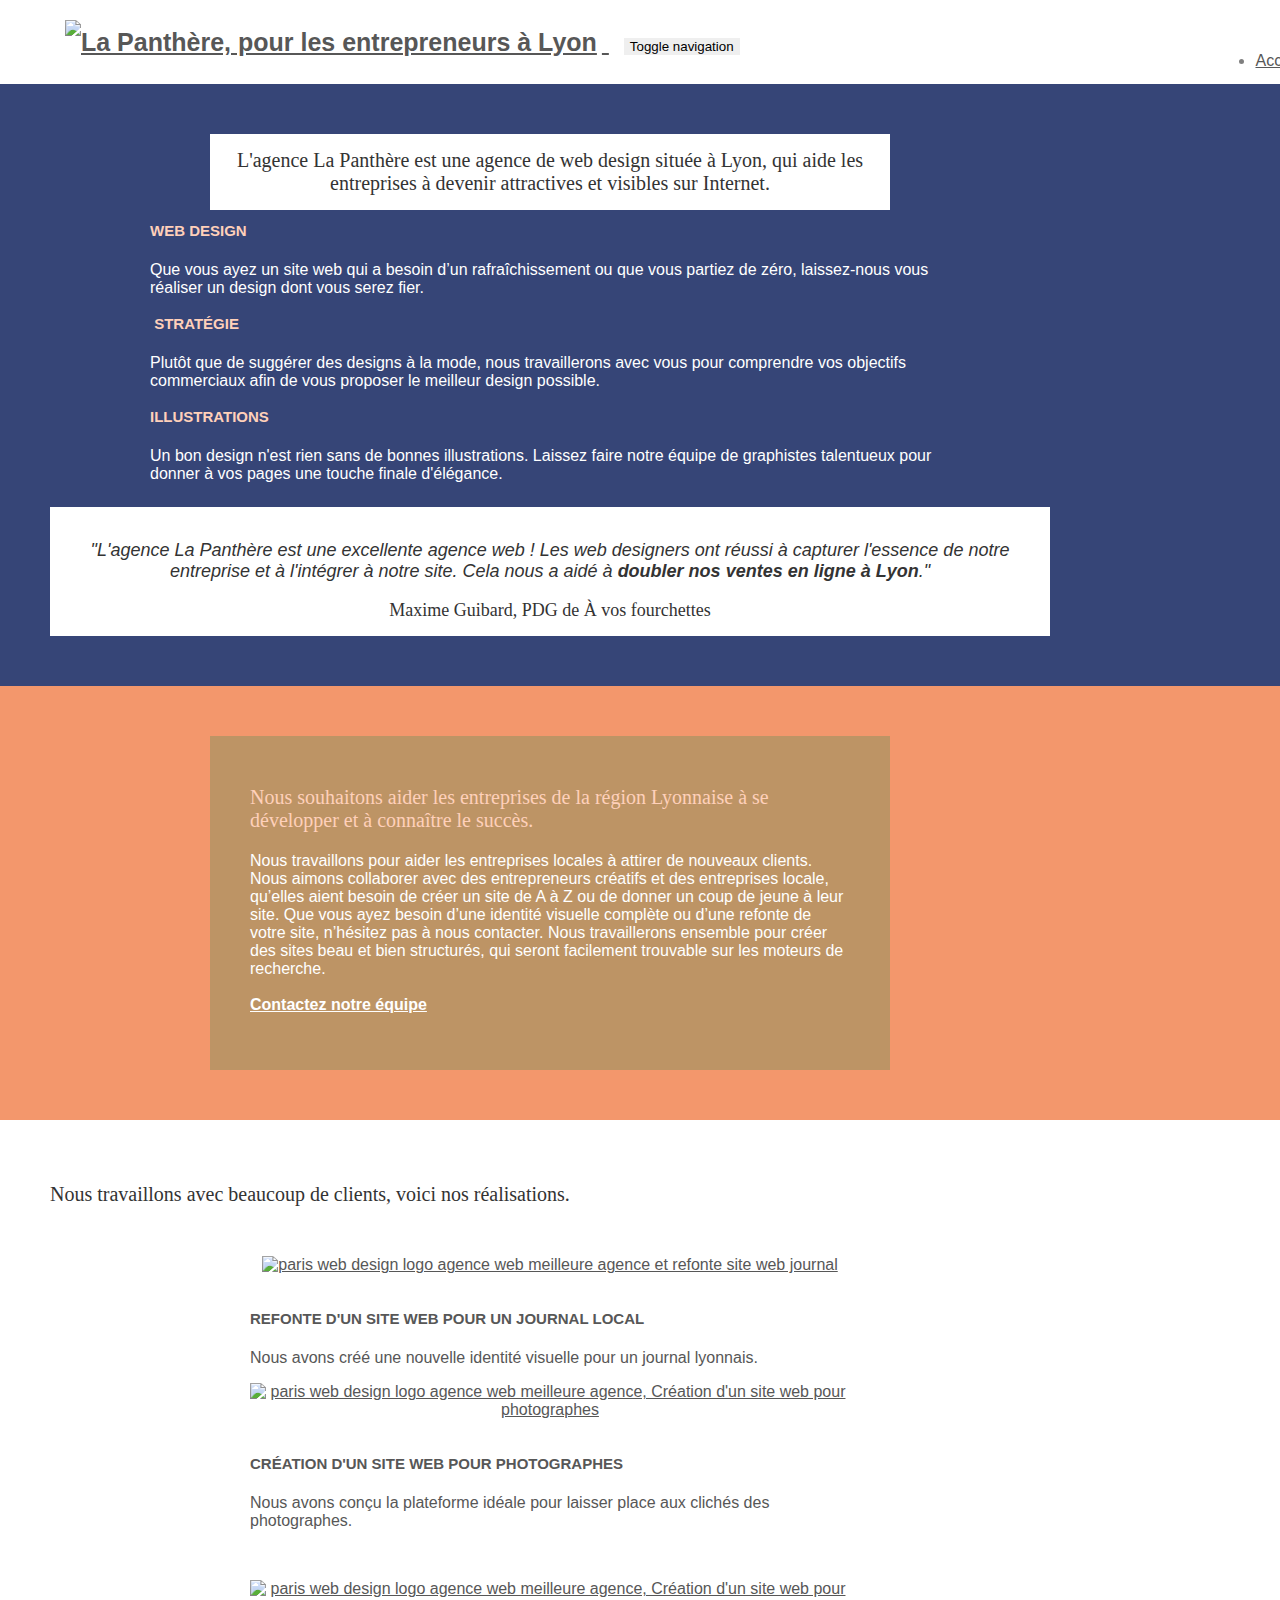
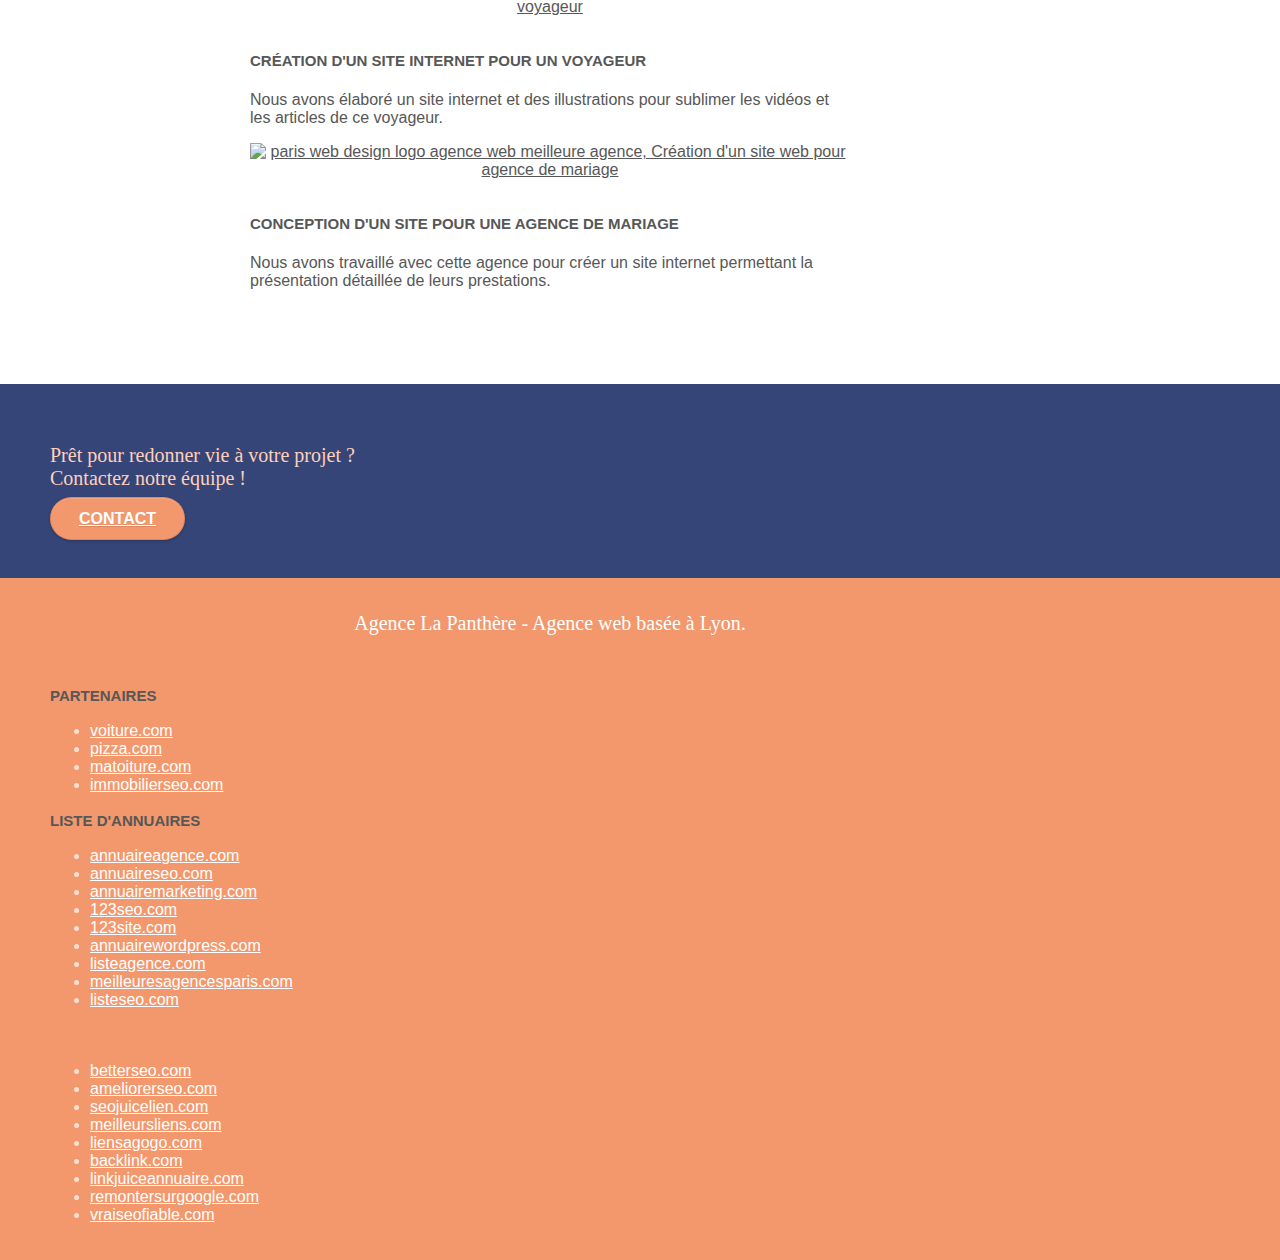
==== index.html @ 4fd9c728 "Application des recommandations SEO et Accessibilité" ====
<!doctype html>
<html lang="Fr">
	<head>
		<meta charset="utf-8">
		<meta name="keywords" content="">
		<meta name="description" content="Agence La Panthère ! Webdesign sur mesure, devenez attractif et visible sur Internet.">
		<meta name="viewport" content="width=device-width, initial-scale=1.0, viewport-fit=cover">
		<link rel="shortcut icon" type="image/png" href="favicon.jpg">
		
		<link rel="stylesheet" type="text/css" href="./css/bootstrap.css">
		<link rel="stylesheet" type="text/css" href="style.css">
		<link rel="stylesheet" type="text/css" href="./css/font-awesome.css">
		<link rel="stylesheet" type="text/css" href="./css/et-line.css">
		
		
		<script src="./js/jquery-2.1.0.js"></script>
		<script src="./js/bootstrap.js"></script>
		<script src="./js/blocs.js"></script>
		<script src="./js/jquery.touchSwipe.js" defer></script>
		<script src="./js/gmaps.js"></script>

		<title>Agence La Panthère - Web Design pour entreprises et particuliers autour de Lyon</title>

		
	<!-- Analytics -->
	
	<!-- Analytics END -->
	</head>

	<body>
		<!-- Principal conteneur -->
		<div class="page-container">
			
		<!-- bloc-0 -->
		<div class="bloc bgc-white l-bloc " id="bloc-0">
			<div class="container bloc-sm">

				<nav class="navbar row">
					<div class="navbar-header">
						<a class="navbar-brand" href="index.html">
							<img src="img/agence-la-panthere-monochrome.svg" alt="La Panthère, pour les entrepreneurs à Lyon" height="40" />
						</a>

						<button id="nav-toggle" type="button" class="ui-navbar-toggle navbar-toggle" data-toggle="collapse" data-target=".navbar-1">
							<span class="sr-only">Toggle navigation</span><span class="icon-bar"></span><span class="icon-bar"></span><span class="icon-bar"></span>
						</button>
					</div>
					<div class="collapse navbar-collapse navbar-1 special-dropdown-nav">
						<ul class="site-navigation nav navbar-nav">
							<li>
								<a href="index.html">Accueil</a>
							</li>

							<li>
								<a href="contact-question-design.html">Contact &gt;</a>
							</li>
						</ul>
					</div>
				</nav>
			</div>
		</div>
		<!-- bloc-0 END -->

		<!-- bloc-1-presentation
		<div class="bloc bgc-dark-slate-blue bg-banniere d-bloc bg-t-edge bloc-bg-texture texture-paper b-parallax" id="bloc-1-hero">
			<div class="container bloc-lg">
				<div class="row tight-width-whitespace">
					<div class="col-sm-12">
						<img src="img/logo.png" class="center-block image-resize-mode" width="100" alt="Agence La Panthère, agence web paris, création logo paris" />
						<h1 class="text-center hero-bloc-text tc-white ">
							Agence La Panthère
						</h1>
						<div class="text-center">
							<a href="contact-question-design.html" class="btn btn-lg btn-clean btn-rd cta-hero btn-atomic-tangerine" id="cta-hero">Contact</a>
						</div>
					</div>
				</div>
			</div>
		</div>
		bloc-1-presentation END -->

		<!-- bloc-2-services -->
		<div class="bloc bgc-dark-slate-blue bg-banniere d-bloc bg-t-edge bloc-bg-texture texture-paper b-parallax" id="bloc-2-services">
			<div class="container bloc-md">
				<div class="row">
					<div class="col-sm-12 text-center">
						<h1 class="cadre h1">L'agence La Panthère est une agence de web design située à Lyon, qui aide les entreprises à devenir attractives et visibles sur Internet.</h1>
					</div>
				</div>
				<div class="row voffset-lg med-width-whitespace">
					<div class="col-sm-4">
						<div class="text-center">
							<span class="et-icon-browser sm-shadow icon-dark-slate-blue icons icon-lg"></span>
						</div>
						<h2 class="mg-md text-center tc-white">
							Web design
						</h2>
						<p class="text-center ">
							Que vous ayez un site web qui a besoin d&rsquo;un rafraîchissement ou que vous partiez de zéro, laissez-nous vous réaliser un design dont vous serez fier.
						</p>
					</div>
					<div class="col-sm-4">
						<div class="text-center">
							<span class="et-icon-presentation sm-shadow icon-dark-slate-blue icons icon-lg"></span>
						</div>
						<h2 class="mg-md text-center tc-white">
							&nbsp;Stratégie
						</h2>
						<p class="text-center ">
							Plutôt que de suggérer des designs à la mode, nous travaillerons avec vous pour comprendre vos objectifs commerciaux afin de vous proposer le meilleur design possible.<br>
						</p>
					</div>
					<div class="col-sm-4">
						<div class="text-center">
							<span class="et-icon-edit sm-shadow icon-dark-slate-blue icons icon-lg"></span>
						</div>
						<h2 class="mg-md text-center tc-white">
							Illustrations
						</h2>
						<p class="text-center">
							Un bon design n'est rien sans de bonnes illustrations. Laissez faire notre équipe de graphistes talentueux pour donner à vos pages une touche finale d'élégance.
						</p>
					</div>
				</div>
				<div class="row voffset-lg voffset">
					<div class="col-xs-12 col-md-8 col-md-offset-2 text-center cadre">
						<p>"L'agence La Panthère est une excellente agence web ! Les web designers ont réussi à capturer l'essence de notre entreprise et à l'intégrer à notre site. Cela nous a aidé à <strong>doubler nos ventes en ligne à Lyon</strong>."</p>
						<span>Maxime Guibard, PDG de À vos fourchettes</span>
					</div>
				</div>
			</div>
		</div>
		<!-- bloc-2-services END -->

		<!-- bloc-3-what-i-do -->
		<div class="bloc tc-white bgc-atomic-tangerine bg-presentation d-bloc bloc-bg-texture texture-paper b-parallax" id="bloc-3-what-i-do">
			<div class="container bloc-lg">
				<div class="row tight-width-whitespace black-background">
					<div class="col-sm-12">
						<h1 class="mg-md text-center tc-white h1">
							Nous souhaitons aider les entreprises de la région Lyonnaise à se développer et à connaître le succès.
						</h1>
						<p class="text-center white">
							Nous travaillons pour aider les entreprises locales à attirer de nouveaux clients.<br/>Nous aimons collaborer avec des entrepreneurs créatifs et des entreprises locale, qu’elles aient besoin de créer un site de A à Z ou de donner un coup de jeune à leur site. Que vous ayez besoin d’une identité visuelle complète ou d’une refonte de votre site, n’hésitez pas à nous contacter. Nous travaillerons ensemble pour créer des sites beau et bien structurés, qui seront facilement trouvable sur les moteurs de recherche. <br><br><a class="ltc-white bold-link" href="contact-question-design.html">Contactez notre équipe</a><br>
						</p>
					</div>
				</div>
			</div>
		</div>
		<!-- bloc-3-what-i-do END -->

		<!-- bloc-4-portfolio -->
		<div class="bloc bgc-white bg-lines-h2-bg bg-repeat l-bloc" id="bloc-4-portfolio">
			<div class="container bloc-lg">
				<div class="row">
					<div class="col-sm-12 text-center">
						<h1 class="h1">Nous travaillons avec beaucoup de clients, voici nos réalisations.</h1>
					</div>
				</div>
				<div class="row tight-width-whitespace portfolio-row">
					<div class="col-sm-6">
						<a href="#" data-lightbox="img/1.jpg" data-gallery-id="gallery-1" data-caption="Refonte d'un site web pour un journal local" data-frame="snapshot-lb"><img src="img/1.jpg" alt="paris web design logo agence web meilleure agence et refonte site web journal" class="img-responsive portfolio-thumb" /></a>
						<h2 class="mg-md text-center">
							Refonte d'un site web pour un journal local
						</h2>
						<p class="text-center">
							Nous avons créé une nouvelle identité visuelle pour un journal lyonnais.
						</p>
					</div>
					<div class="col-sm-6">
						<a href="#" data-lightbox="img/2.jpg" data-gallery-id="gallery-1" data-caption="Création d'un site web pour photographes" data-frame="snapshot-lb"><img src="img/2.jpg" class="img-responsive portfolio-thumb" alt="paris web design logo agence web meilleure agence, Création d'un site web pour photographes" /></a>
						<h2 class="mg-md text-center">
							Création d'un site web pour photographes
						</h2>
						<p class="text-center">
							Nous avons conçu la plateforme idéale pour laisser place aux clichés des photographes.
						</p>
					</div>
				</div>
				<div class="row tight-width-whitespace portfolio-row">
					<div class="col-sm-6">
						<a href="#" data-lightbox="img/3.bmp" data-gallery-id="gallery-1" data-caption="Création d'un site internet pour un voyageur" data-frame="snapshot-lb"><img src="img/3.bmp" class="img-responsive portfolio-thumb" alt="paris web design logo agence web meilleure agence, Création d'un site web pour voyageur"/></a>
						<h2 class="mg-md text-center">
							Création d'un site internet pour un voyageur
						</h2>
						<p class="text-center">
							Nous avons élaboré un site internet et des illustrations pour sublimer les vidéos et les articles de ce voyageur.
						</p>
					</div>
					<div class="col-sm-6">
						<a href="#" data-lightbox="img/4.bmp" data-gallery-id="gallery-1" data-caption="Conception d'un site pour une agence de mariage" data-frame="snapshot-lb"><img src="img/4.bmp" class="img-responsive portfolio-thumb" alt="paris web design logo agence web meilleure agence, Création d'un site web pour agence de mariage" /></a>
						<h2 class="mg-md text-center">
							Conception d'un site pour une agence de mariage
						</h2>
						<p class="text-center">
							Nous avons travaillé avec cette agence pour créer un site internet permettant la présentation détaillée de leurs prestations.
						</p>
					</div>
				</div>
			</div>
		</div>
		<!-- bloc-4-portfolio END -->

		<!-- bloc-5-cta -->
		<div class="bloc bgc-dark-slate-blue bg-banniere d-bloc bloc-bg-texture texture-paper" id="bloc-5-cta">
			<div class="container bloc-lg">
				<div class="row">
					<h1 class="mg-md text-center tc-white h1">
						Prêt pour redonner vie à votre projet ?<br>Contactez notre équipe !
					</h1>
					<div class="col-sm-12 text-center">
						<a href="page2.html" class="btn btn-atomic-tangerine btn-clean btn-rd btn-lg cta-hero">Contact</a>
					</div>
				</div>
			</div>
		</div>
		<!-- bloc-5-cta END -->

		<!-- Footer - bloc-8 -->
		<div class="bloc bgc-atomic-tangerine d-bloc" id="bloc-8">
			<div class="container bloc-sm">
				<div class="row">
					<div class="col-sm-12">
						<h1 class="h1">
							Agence La Panthère - Agence web basée à Lyon.
						</h1>
						<div class="row row-no-gutters social">
							<div class="col-sm-3">
								<div class="text-center">
									<a class="social" href="index.html"><span class="fa fa-twitter icon-md"></span></a>
								</div>
							</div>
							<div class="col-sm-3">
								<div class="text-center">
									<a class="social" href="index.html"><span class="fa fa-facebook icon-md"></span></a>
								</div>
							</div>
							<div class="col-sm-3">
								<div class="text-center">
									<a class="social" href="index.html"><span class="fa fa-dribbble icon-md"></span></a>
								</div>
							</div>
							<div class="col-sm-3">
								<div class="text-center">
									<a class="social" href="index.html"><span class="fa fa-instagram icon-md"></span></a>
								</div>
							</div>
							<div class="keywords"><p style="color:#F3976C!important">Les entreprises, à Lyon, adorent notre agence web.</p></div>
						</div>
						<div class="row">
							<div class="col-sm-4">
								<h2>Partenaires</h2>
									<ul>
										<li><a href="voiture.com">voiture.com</a></li>
										<li><a href="pizza.com">pizza.com</a></li>
										<li><a href="matoiture.com">matoiture.com</a></li>
										<li><a href="immobilierseo.com">immobilierseo.com</a></li>
									</ul>		
							</div>
							<div class="col-sm-4">
								<h2>Liste d'annuaires</h2>
								<ul>
									<li><a href="annuaireagence.com">annuaireagence.com</a></li>
									<li><a href="annuaireseo.com">annuaireseo.com</a></li>
									<li><a href="annuairemarketing.com">annuairemarketing.com</a></li>
									<li><a href="123seoture.com">123seo.com</a></li>
									<li><a href="123site.com">123site.com</a></li>
									<li><a href="annuairewordpress.com">annuairewordpress.com</a></li>
									<li><a href="listeagence.com">listeagence.com</a></li>
									<li><a href="meilleuresagencesparis.com">meilleuresagencesparis.com</a></li>
									<li><a href="listeseo.com">listeseo.com</a></li>
								</ul>
							</div>
							<div class="col-sm-4" style="margin-top:53px;">
								<ul>
									<li><a href="betterseo.com">betterseo.com</a></li>
									<li><a href="ameliorerseo.com">ameliorerseo.com</a></li>
									<li><a href="seojuicelien.com">seojuicelien.com</a></li>
									<li><a href="meilleursliens.com">meilleursliens.com</a></li>
									<li><a href="liensagogo.com">liensagogo.com</a></li>
									<li><a href="backlink.com">backlink.com</a></li>
									<li><a href="linkjuiceannuaire.com">linkjuiceannuaire.com</a></li>
									<li><a href="remontersurgoogle.com">remontersurgoogle.com</a></li>
									<li><a href="vraiseofiable.com">vraiseofiable.com</a></li>
								</ul>
							</div>
						</div>
					</div>
				</div>
			</div>
		</div>
		<!-- Footer - bloc-8 END -->

		</div>
		<!-- Principal conteneur END -->
	</body>
</html>
---- style.css ----
body {
    margin: 0;
    padding: 0;
    background: #FFF;
    overflow-x: hidden;
    -webkit-font-smoothing: antialiased;
    -moz-osx-font-smoothing: grayscale;
}

a,
button {
    transition: all .3s ease-in-out;
    outline: none!important;
}

a:hover {
    text-decoration: none;
    cursor: pointer;
}

#page-loading-blocs-notifaction {
    position: fixed;
    top: 0;
    bottom: 0;
    width: 100%;
    z-index: 100000;
    background: #FFFFFF url("img/pageload-spinner.gif") no-repeat center center;
}

.bloc {
    width: 100%;
    clear: both;
    background: 50% 50% no-repeat;
    padding: 0 50px;
    -webkit-background-size: cover;
    -moz-background-size: cover;
    -o-background-size: cover;
    background-size: cover;
    position: relative;
}

.bloc .container {
    padding-left: 0;
    padding-right: 0;
}

.bloc-lg {
    padding: 50px 50px;
}

.bloc-md {
    padding: 50px;
}

.bloc-sm {
    padding: 20px 50px;
}

.bg-center,
.bg-l-edge,
.bg-r-edge,
.bg-t-edge,
.bg-b-edge,
.bg-tl-edge,
.bg-bl-edge,
.bg-tr-edge,
.bg-br-edge,
.bg-repeat {
    -webkit-background-size: auto!important;
    -moz-background-size: auto!important;
    -o-background-size: auto!important;
    background-size: auto!important;
}

.bg-repeat {
    background: repeat;
}

.bg-t-edge {
    background: top no-repeat;
}

.bloc-bg-texture::before {
    content: "";
    background-size: 2px 2px;
    position: absolute;
    top: 0;
    bottom: 0;
    left: 0;
    right: 0;
}

.texture-paper::before {
    background: url("img/texture-paper.png");
    background-size: 280px 280px;
    opacity:0.6
}

.b-parallax {
    background-attachment: fixed;
}

.d-bloc {
    color: rgba(255, 255, 255, .7);
}

.d-bloc button:hover {
    color: rgba(255, 255, 255, .9);
}

.d-bloc .icon-round,
.d-bloc .icon-square,
.d-bloc .icon-rounded,
.d-bloc .icon-semi-rounded-a,
.d-bloc .icon-semi-rounded-b {
    border-color: rgba(255, 255, 255, .9);
}

.d-bloc .divider-h span {
    border-color: rgba(255, 255, 255, .2);
}

.d-bloc .a-btn,
.d-bloc .navbar a,
.d-bloc .navbar-brand,
.d-bloc a .icon-sm,
.d-bloc a .icon-md,
.d-bloc a .icon-lg,
.d-bloc a .icon-xl,
.d-bloc h1 a,
.d-bloc h2 a,
.d-bloc h3 a,
.d-bloc h4 a,
.d-bloc h5 a,
.d-bloc h6 a,
.d-bloc p a {
    color: rgba(255, 255, 255, .6);
}

.d-bloc .a-btn:hover,
.d-bloc .navbar a:hover,
.d-bloc .navbar-brand:hover,
.d-bloc a:hover .icon-sm,
.d-bloc a:hover .icon-md,
.d-bloc a:hover .icon-lg,
.d-bloc a:hover .icon-xl,
.d-bloc h1 a:hover,
.d-bloc h2 a:hover,
.d-bloc h3 a:hover,
.d-bloc h4 a:hover,
.d-bloc h5 a:hover,
.d-bloc h6 a:hover,
.d-bloc p a:hover {
    color: #ffd0ba!important;
}

.d-bloc .navbar-toggle .icon-bar {
    background: rgba(255, 255, 255, 1);
}

.d-bloc .btn-wire,
.d-bloc .btn-wire:hover {
    color: rgba(255, 255, 255, 1);
    border-color: rgba(255, 255, 255, 1);
}

.d-bloc .panel {
    color: rgba(0, 0, 0, .5);
}

.d-bloc .panel button:hover {
    color: rgba(0, 0, 0, .7);
}

.d-bloc .panel icon {
    border-color: rgba(0, 0, 0, .7);
}

.d-bloc .panel .divider-h span {
    border-color: rgba(0, 0, 0, .1);
}

.d-bloc .panel .a-btn {
    color: rgba(0, 0, 0, .6);
}

.d-bloc .panel .a-btn:hover {
    color: rgba(0, 0, 0, 1);
}

.d-bloc .panel .btn-wire,
.d-bloc .panel .btn-wire:hover {
    color: rgba(0, 0, 0, .7);
    border-color: rgba(0, 0, 0, .3);
}

.d-bloc .panel,
.l-bloc {
    color: rgba(0, 0, 0, .5);
}

.d-bloc .panel button:hover,
.l-bloc button:hover {
    color: rgba(0, 0, 0, .7);
}

.l-bloc .icon-round,
.l-bloc .icon-square,
.l-bloc .icon-rounded,
.l-bloc .icon-semi-rounded-a,
.l-bloc .icon-semi-rounded-b {
    border-color: rgba(0, 0, 0, .7);
}

.d-bloc .panel .divider-h span,
.l-bloc .divider-h span {
    border-color: rgba(0, 0, 0, .1);
}

.d-bloc .panel .a-btn,
.l-bloc .a-btn,
.l-bloc .navbar a,
.l-bloc .navbar-brand,
.l-bloc a .icon-sm,
.l-bloc a .icon-md,
.l-bloc a .icon-lg,
.l-bloc a .icon-xl,
.l-bloc h1 a,
.l-bloc h2 a,
.l-bloc h3 a,
.l-bloc h4 a,
.l-bloc h5 a,
.l-bloc h6 a,
.l-bloc p a {
    color: rgba(0, 0, 0, .6);
}

.d-bloc .panel .a-btn:hover,
.l-bloc .a-btn:hover,
.l-bloc .navbar a:hover,
.l-bloc .navbar-brand:hover,
.l-bloc a:hover .icon-sm,
.l-bloc a:hover .icon-md,
.l-bloc a:hover .icon-lg,
.l-bloc a:hover .icon-xl,
.l-bloc h1 a:hover,
.l-bloc h2 a:hover,
.l-bloc h3 a:hover,
.l-bloc h4 a:hover,
.l-bloc h5 a:hover,
.l-bloc h6 a:hover,
.l-bloc p a:hover {
    color: #ffd0ba!important;
}

.d-bloc .panel .a-btn:focus,
.l-bloc .a-btn:focus,
.l-bloc .navbar a:focus,
.l-bloc .navbar-brand:focus,
.l-bloc a:focus .icon-sm,
.l-bloc a:focus .icon-md,
.l-bloc a:focus .icon-lg,
.l-bloc a:focus .icon-xl,
.l-bloc h1 a:focus,
.l-bloc h2 a:focus,
.l-bloc h3 a:focus,
.l-bloc h4 a:focus,
.l-bloc h5 a:focus,
.l-bloc h6 a:focus,
.l-bloc p a:focus {
    color: #d16533!important;
}

.l-bloc .navbar-toggle .icon-bar {
    color: rgba(0, 0, 0, .6);
}

.d-bloc .panel .btn-wire,
.d-bloc .panel .btn-wire:hover,
.l-bloc .btn-wire,
.l-bloc .btn-wire:hover {
    color: rgba(0, 0, 0, .7);
    border-color: rgba(0, 0, 0, .3);
}

.voffset {
    margin-top: 30px;
}

.voffset-lg {
    margin-top: 24px;
}

.row-no-gutters {
    margin-right: 0;
    margin-left: 0;
}

.row.row-no-gutters > [class^="col-"],
.row.row-no-gutters > [class*=" col-"] {
    padding-right: 0;
    padding-left: 0;
}

#bloc-1-hero h1 {
    font-size: 32px;
}

.navbar {
    margin-bottom: 0;
    z-index: 1;
}

.navbar-brand {
    height: auto;
    padding: 3px 15px;
    font-size: 25px;
    font-weight: normal;
    font-weight: 600;
    line-height: 44px;
}

.navbar-brand img {
    max-height: 200px;
    margin: 0 5px 0 0;
    display: inline;
}

.navbar-brand img[src$=svg] {
    min-width: 100px;
}

.nav-center .navbar-brand img {
    margin: 0;
}

.navbar .nav {
    padding-top: 2px;
    margin-right: -16px;
    float: right;
    z-index: 1;
}

.nav > li {
    float: left;
    margin-top: 4px;
    font-size: 16px;
}

.navbar-nav .open .dropdown-menu > li > a {
    text-align: inherit;
}

.nav > li a:hover,
.nav > li a:focus {
    background: transparent;
}

.navbar-toggle {
    margin: 10px 10px 0 0;
    border: 0px;
}

.navbar-toggle:hover {
    background: transparent!important;
}

.navbar-toggle .icon-bar {
    background-color: rgba(0, 0, 0, .5);
    width: 26px;
}

.nav-invert .navbar .nav {
    float: left;
}

.nav-invert .navbar-header,
.nav-invert .navbar-brand {
    float: right;
    position: relative;
    z-index: 2;
}

@media (min-width: 768px) {
    .site-navigation {
        position: absolute;
        top: 50%;
        right: 20px;
        transform: translate(0, -50%);
        -webkit-transform: translateY(-50%);
    }
    .nav > li .dropdown-menu a,
    .nav > li .dropdown-menu a:hover {
        color: #484848;
    }
    .nav-invert .site-navigation {
        left: 0;
        right: 0;
    }
    .nav-center {
        text-align: center;
    }
    .nav-center .navbar-header {
        width: 100%;
    }
    .nav-center .navbar-header,
    .nav-center .navbar-brand,
    .nav-center .nav > li {
        float: none;
        display: inline-block;
    }
    .nav-center .site-navigation {
        position: relative;
        width: 100%;
        right: 0;
        margin-right: 0px;
        margin-top: 20px;
    }
    .nav-center.mini-nav .navbar-toggle {
        float: none;
        margin: 10px auto 0;
    }
}

.nav > li > .dropdown a {
    background: none!important;
    display: block;
    padding: 14px 15px;
}

nav .caret {
    margin: 0 5px;
}

.dropdown-menu .dropdown-menu {
    top: -8px;
    left: 100%;
}

.dropdown-menu .dropmenu-flow-right {
    top: 100%;
    left: 0;
    margin-left: -1px;
    border-top-left-radius: 0;
    border-top-right-radius: 0;
}

.dropdown-menu .dropdown span {
    border: 4px solid black;
    border-top-color: transparent;
    border-right-color: transparent;
    border-bottom-color: transparent;
    margin: 6px -5px 0 0!important;
    float: right;
}

.mg-md {
    margin-top: 10px;
    margin-bottom: 20px;
}

.mg-lg {
    margin-top: 10px;
    margin-bottom: 40px;
}

.btn {
    margin: 0 5px 5px 0;
}

.btn.pull-right {
    margin: 0 0 5px 5px;
}

.btn-d,
.btn-d:hover,
.btn-d:focus {
    color: #FFF;
    background: rgba(0, 0, 0, .3);
}

button {
    outline: none!important;
}

.btn-rd {
    border-radius: 40px;
}

.btn-clean {
    border: 1px solid rgba(0, 0, 0, .08);
    border-bottom-color: rgba(0, 0, 0, .1);
    text-shadow: 0 1px 0 rgba(0, 0, 1, .1);
    box-shadow: 0 1px 3px rgba(0, 0, 1, .25), inset 0 1px 0 0 rgba(255, 255, 255, .15);
}

.icon-md {
    font-size: 30px!important;
}

.icon-lg {
    font-size: 60px!important;
}

.sm-shadow {
    text-shadow: 0 1px 2px rgba(0, 0, 0, .3);
}

.panel-sq,
.panel-sq .panel-heading,
.panel-sq .panel-footer {
    border-radius: 0;
}

.panel-rd {
    border-radius: 30px;
}

.panel-rd .panel-heading {
    border-radius: 29px 29px 0 0;
}

.panel-rd .panel-footer {
    border-radius: 0 0 29px 29px;
}

.form-control {
    border-color: rgba(0, 0, 0, .1);
    box-shadow: none;
}

.scrollToTop {
    width: 40px;
    height: 40px;
    position: fixed;
    bottom: 20px;
    right: 20px;
    opacity: 0;
    z-index: 500;
    transition: all .3s ease-in-out;
}

.scrollToTop span {
    margin-top: 6px;
}

.showScrollTop {
    font-size: 14px;
    opacity: 1;
}

a[data-lightbox] {
    position: relative;
    display: block;
    text-align: center;
}

a[data-lightbox]:hover::before {
    content: "+";
    font-family: "HelveticaNeue-Light", "Helvetica Neue Light", "Helvetica Neue", Helvetica, Arial;
    font-size: 32px;
    width: 50px;
    height: 50px;
    margin-left: -25px;
    border-radius: 50%;
    background: rgba(0, 0, 0, .6);
    color: #FFF;
    font-weight: 100;
    z-index: 1;
    position: absolute;
    top: 50%;
    transform: translateY(-50%);
    -webkit-transform: translateY(-50%);
}

a[data-lightbox]:hover img {
    opacity: 0.6;
    -webkit-animation-fill-mode: none;
    animation-fill-mode: none;
}

#lightbox-modal {
    display: flex;
    align-items: center;
}

#lightbox-modal .modal-dialog {
    width: 90%;
    max-width: 900px;
    margin: 0 auto 0;
}

#lightbox-modal .modal-dialog img {
    max-height: 90vh;
    margin: 0 auto;
}

.lightbox-caption {
    padding: 20px;
    color: #FFF;
    background: rgba(0, 0, 0, .5);
    position: absolute;
    left: 15px;
    right: 15px;
    bottom: 5px;
}

.close-lightbox {
    color: #FFF;
    font-size: 30px;
    position: absolute;
    top: 20px;
    right: 20px;
    z-index: 20;
    background: rgba(0, 0, 0, .5);
    border: none;
    line-height: 30px;
    padding: 0 9px 5px;
    opacity: 0.3;
}

.close-lightbox:hover,
.next-lightbox:hover,
.prev-lightbox:hover {
    opacity: 1.0;
    color: #FFF;
}

.next-lightbox,
.prev-lightbox {
    font-size: 20px;
    color: rgba(255, 255, 255, .9);
    background: rgba(0, 0, 0, .5);
    transition: all .2s ease-in-out;
    position: absolute;
    top: 45%;
    z-index: 1;
    opacity: 0.4;
}

.next-lightbox {
    padding: 6px 8px 1px 13px;
    right: 25px;
}

.prev-lightbox {
    padding: 6px 13px 1px 10px;
    left: 25px;
}

.snapshot-lb .modal-body {
    padding-bottom: 45px;
}

.snapshot-lb .lightbox-caption {
    padding: 0;
    color: rgba(0, 0, 0, .5);
    background: none;
}

h1,
h2,
h3,
h4,
h5,
h6,
p,
label,
.btn,
a {
    font-family: "helvetica";
    font-weight: 400;
    color: #575757!important;
}

.container {
    max-width: 1000px;
}

.hero-bloc-text {
    font-size: 38px;
}

.hero-bloc-text-sub {
    font-size: 36px;
}

#bloc-2-services p {
    color:#FFFFFF!important;
}

#bloc-2-services h1 {
    width:65%;
    margin: 0 auto;
}

#bloc-2-services .cadre {
    background-color: #FFFFFF;
    text-align:center;
    font-size:18px;
    color:#333333;
    padding:15px;
}

#bloc-2-services .cadre p{
    font-size: inherit!important;
    color:inherit!important;
    font-style:italic;
}

#bloc-3-what-i-do h1 {
    text-transform:none;
}

#bloc-8 h1 {
    text-align:center;
    color:white!important;
}

#bloc-8 a{
    color:white!important
}

#bloc-8 a:hover {
    color:rgb(250, 204, 174)!important
}

.statement-bloc-text {
    line-height: 26px;
    font-style: italic;
    font-size: 20px;
    text-align: center;
    font-weight: lighter;
    max-width: 520px;
    margin: auto auto auto auto;
}

p {
    font-size: 16px;
}

.tight-width-whitespace {
    max-width: 600px;
    margin: auto auto auto auto;
}

.h1 {
    font-size: 20px!important;
    font-family: "Open Sans";
}

.cta-hero {
    margin-top: 22px;
    color: #FFFFFF!important;
    text-transform: uppercase;
    padding: 12px 28px 12px 28px;
    font-size: 16px;
    font-weight: 700;
}

.social {
    max-width: 400px;
    margin: auto auto auto auto;
}

h2 {
    font-size: 15px;
    text-transform: uppercase;
    line-height: 1.4em;
    font-weight: 700;
}

h3 {
    font-size: 22px;
    text-transform: uppercase;
    color: #333333!important;
}

.med-width-whitespace {
    max-width: 800px;
    margin: auto auto auto auto;
    box-shadow: 0px 0px 0px #000000;
}

h1 {
    color: #333333!important;
}

h4 {
    color: #333333!important;
}

.icons {
    margin-bottom: 14px;
    margin-top: 24px;
}

.white {
    color: #FFFFFF!important;
}

.portfolio-thumb {
    margin-bottom: 24px;
}

.portfolio-row {
    margin-bottom: 44px;
    margin-top: 50px;
}

.avatar {
    box-shadow: 0px 4px 9px rgba(0, 0, 0, 0.3);
}

.black-background {
    background-color: rgba(165, 147, 99, 0.7);
    padding: 40px 40px 40px 40px;
}

.bold-link {
    font-weight: 900;
    text-decoration: underline!important;
}

.bgc-white {
    background-color: #FFFFFF;
}

.bgc-dark-slate-blue {
    background-color: #364577;
}

.bgc-atomic-tangerine {
    background-color: #F3976C;
}

.tc-white {
    color: #ffd0ba!important;
}

.btn-atomic-tangerine {
    background: #F3976C;
    color: #FFFFFF!important;
}

.btn-atomic-tangerine:hover {
    background: #c27956!important;
    color: #FFFFFF!important;
}

.ltc-white {
    color: #FFFFFF!important;
}

.ltc-white:hover {
    color: #cccccc!important;
}

.ltc-atomic-tangerine {
    color: #F3976C!important;
}

.ltc-atomic-tangerine:hover {
    color: #c27956!important;
}

.icon-dark-slate-blue {
    color: #FFFFFF!important;
    border-color: #FFFFFF!important;
}

.bg-dots-bg {
    background-image: url("img/dots-bg.png");
}

.bg-lines-h2-bg {
    background-image: url("img/lines-h2-bg.png");
}

.bg-banniere {
    background-image: url("img/agence-la-panthere.jpg");
}

.bg-presentation {
    background-image: url("img/image-de-presentation.bmp");
}

@media (max-width: 1024px) {
    .bloc {
        padding-left: 20px;
        padding-right: 20px;
    }
    .bloc.full-width-bloc,
    .bloc-tile-2.full-width-bloc .container,
    .bloc-tile-3.full-width-bloc .container,
    .bloc-tile-4.full-width-bloc .container {
        padding-left: 0;
        padding-right: 0;
    }
}

@media (max-width: 992px) and (min-width: 768px) {
    .navbar .nav {
        max-width: 80%
    }
    .nav-center.navbar .nav {
        max-width: 100%
    }
}

@media only screen and (min-device-width: 768px) and (max-device-width: 1024px) and (orientation: landscape) {
    .b-parallax {
        background-attachment: scroll;
    }
}

@media only screen and (min-device-width: 1024px) and (max-device-width: 1366px) and (-webkit-min-device-pixel-ratio: 1.5) {
    .b-parallax {
        background-attachment: scroll;
    }
}

@media (max-width: 991px) {
    .container {
        width: 100%;
    }
    .b-parallax {
        background-attachment: scroll;
    }
    .page-container,
    #hero-bloc {
        overflow-x: hidden;
        position: relative;
    }
    .bloc {
        padding-left: constant(safe-area-inset-left);
        padding-right: constant(safe-area-inset-right);
    }
    .bloc-group,
    .bloc-group .bloc {
        display: block;
        width: 100%;
    }
    .bloc-fill-screen .fill-bloc-top-edge,
    .bloc-fill-screen .fill-bloc-bottom-edge {
        padding: 0 20px;
        padding-left: constant(safe-area-inset-left);
        padding-right: constant(safe-area-inset-right);
    }
}

@media (max-width: 767px) {
    .page-container {
        overflow-x: hidden;
        position: relative;
    }
    h1,
    h2,
    h3,
    h4,
    h5,
    h6,
    p,
    #disqus_thread {
        padding-left: 10px!important;
        padding-right: 10px!important;
    }
    .b-parallax {
        background-attachment: scroll;
    }
    .navbar .nav {
        padding-top: 0;
        border-top: 1px solid rgba(0, 0, 0, .2);
        float: none!important;
    }
    .navbar.row {
        margin-left: 0;
        margin-right: 0;
    }
    .site-navigation {
        position: inherit;
        transform: none;
        -webkit-transform: none;
        -ms-transform: none;
    }
    .nav > li {
        margin-top: 0;
        border-bottom: 1px solid rgba(0, 0, 0, .1);
        background: rgba(0, 0, 0, .05);
        text-align: left;
        padding-left: 15px;
        width: 100%;
    }
    .nav > li:hover {
        background: rgba(0, 0, 0, .08);
    }
    .dropdown .dropdown a .caret {
        float: none;
        margin: 5px 0 0 10px!important;
        border: 4px solid black;
        border-bottom-color: transparent;
        border-right-color: transparent;
        border-left-color: transparent;
    }
    #hero-bloc .navbar .nav {
        background: rgba(0, 0, 0, .8);
    }
    #hero-bloc .navbar .nav a {
        color: rgba(255, 255, 255, .6);
    }

    .nav a:hover {
        color:#F3976C!important
    }

    .hero {
        padding: 50px 0;
    }
    .hero-nav {
        left: -1px;
        right: -1px;
    }
    .navbar-collapse {
        padding: 0;
        overflow-x: hidden;
        -webkit-box-shadow: none;
        box-shadow: none;
    }
    .navbar-brand img {
        max-height: 40px;
        width: auto;
    }
    .nav-invert .navbar-header {
        float: none;
        width: 100%;
    }
    .nav-invert .navbar-toggle {
        float: left;
        margin-left: 10px;
    }
    .bloc {
        padding-left: 0;
        padding-right: 0;
    }
    .bloc-xxl,
    .bloc-xl,
    .bloc-lg {
        padding: 40px 0;
    }
    .bloc-sm,
    .bloc-md {
        padding-left: 0;
        padding-right: 0;
    }
    .bloc-tile-2 .container,
    .bloc-tile-3 .container,
    .bloc-tile-4 .container,
    .bloc-fill-screen .fill-bloc-top-edge,
    .bloc-fill-screen .fill-bloc-bottom-edge {
        padding-left: 0;
        padding-right: 0;
    }
    .a-block {
        padding: 0 10px;
    }
    .btn-dwn {
        display: none;
    }
    .voffset {
        margin-top: 5px;
    }
    .voffset-md {
        margin-top: 20px;
    }
    .voffset-lg {
        margin-top: 30px;
    }
    form {
        padding: 5px;
    }
    .close-lightbox {
        display: inline-block;
    }
    .blocsapp-device-iphone5 {
        background-size: 216px 425px;
        padding-top: 60px;
        width: 216px;
        height: 425px;
    }
    .blocsapp-device-iphone5 img {
        width: 180px;
        height: 320px;
    }
}

@media (max-width: 400px) {
    .bloc {
        padding-left: 0;
        padding-right: 0;
    }
}

@media (max-width: 767px) {
    .bloc-mob-center-text {
        text-align: center;
    }
}
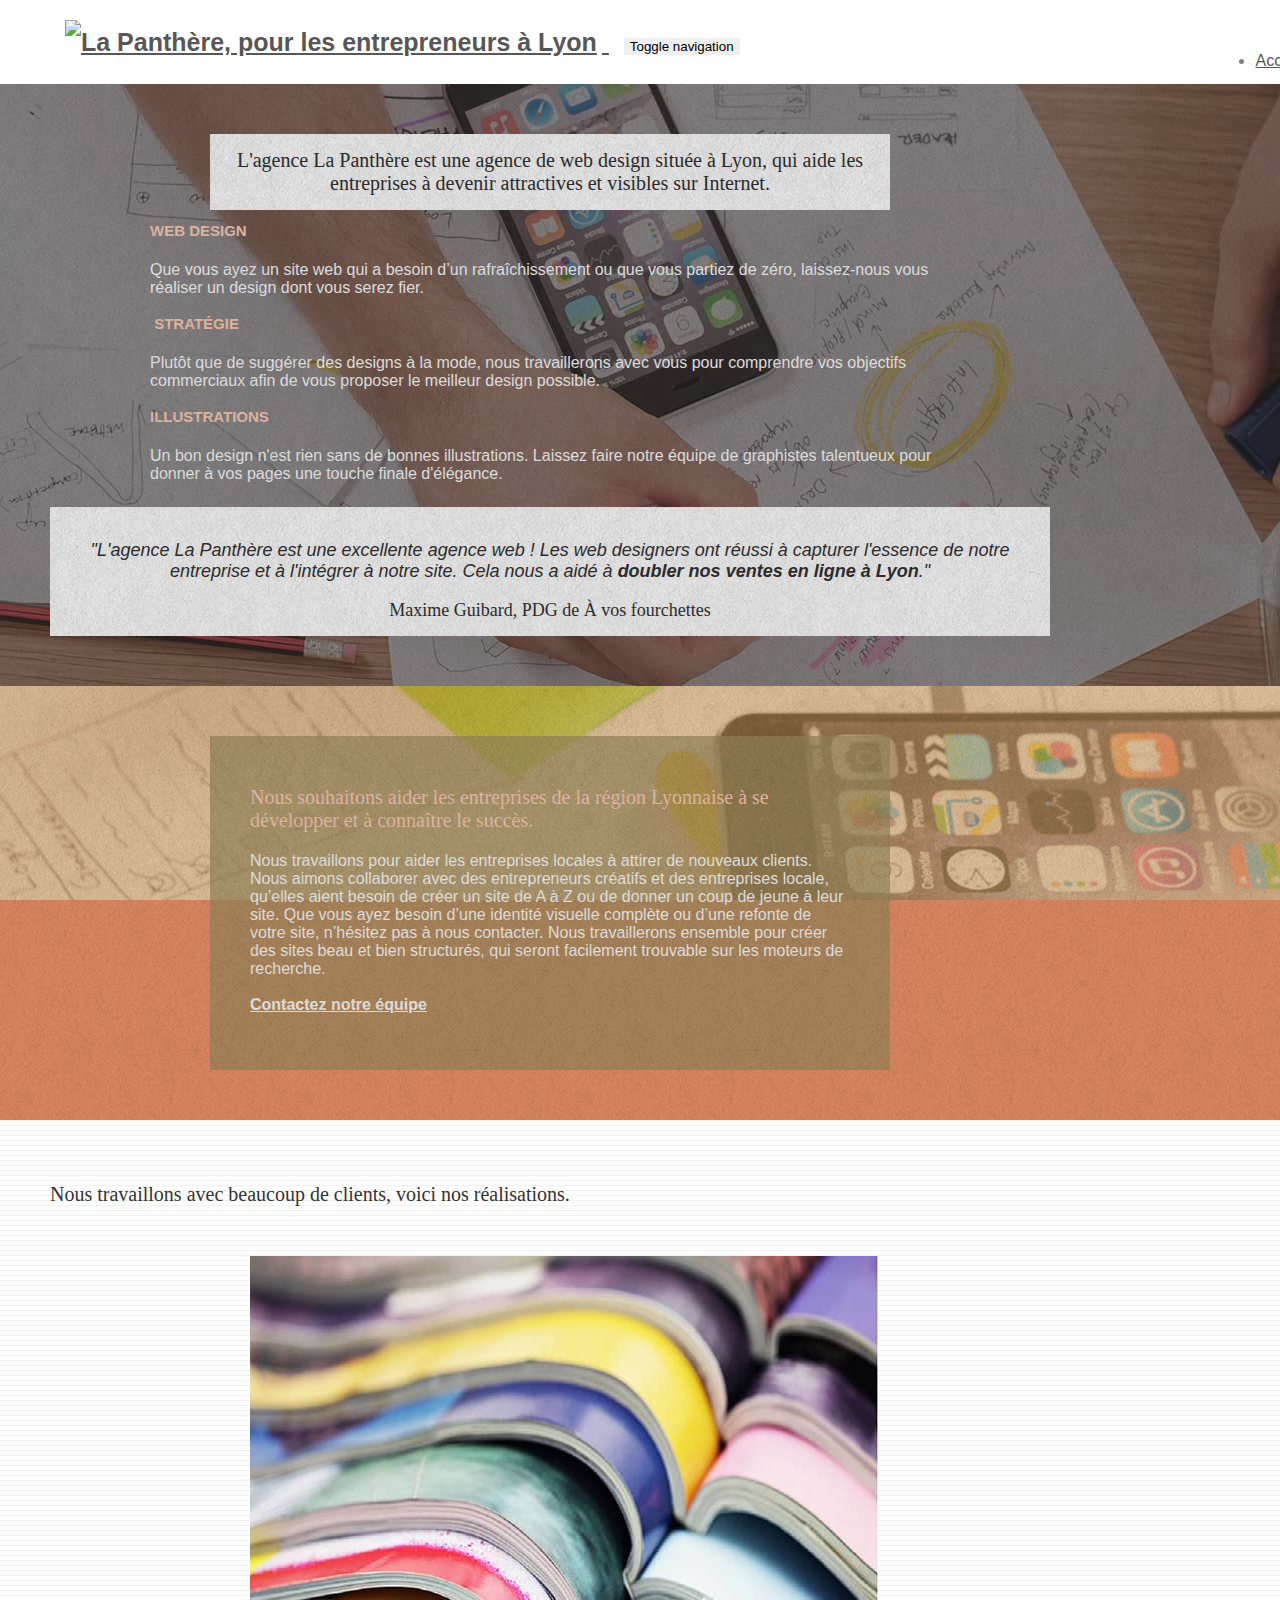
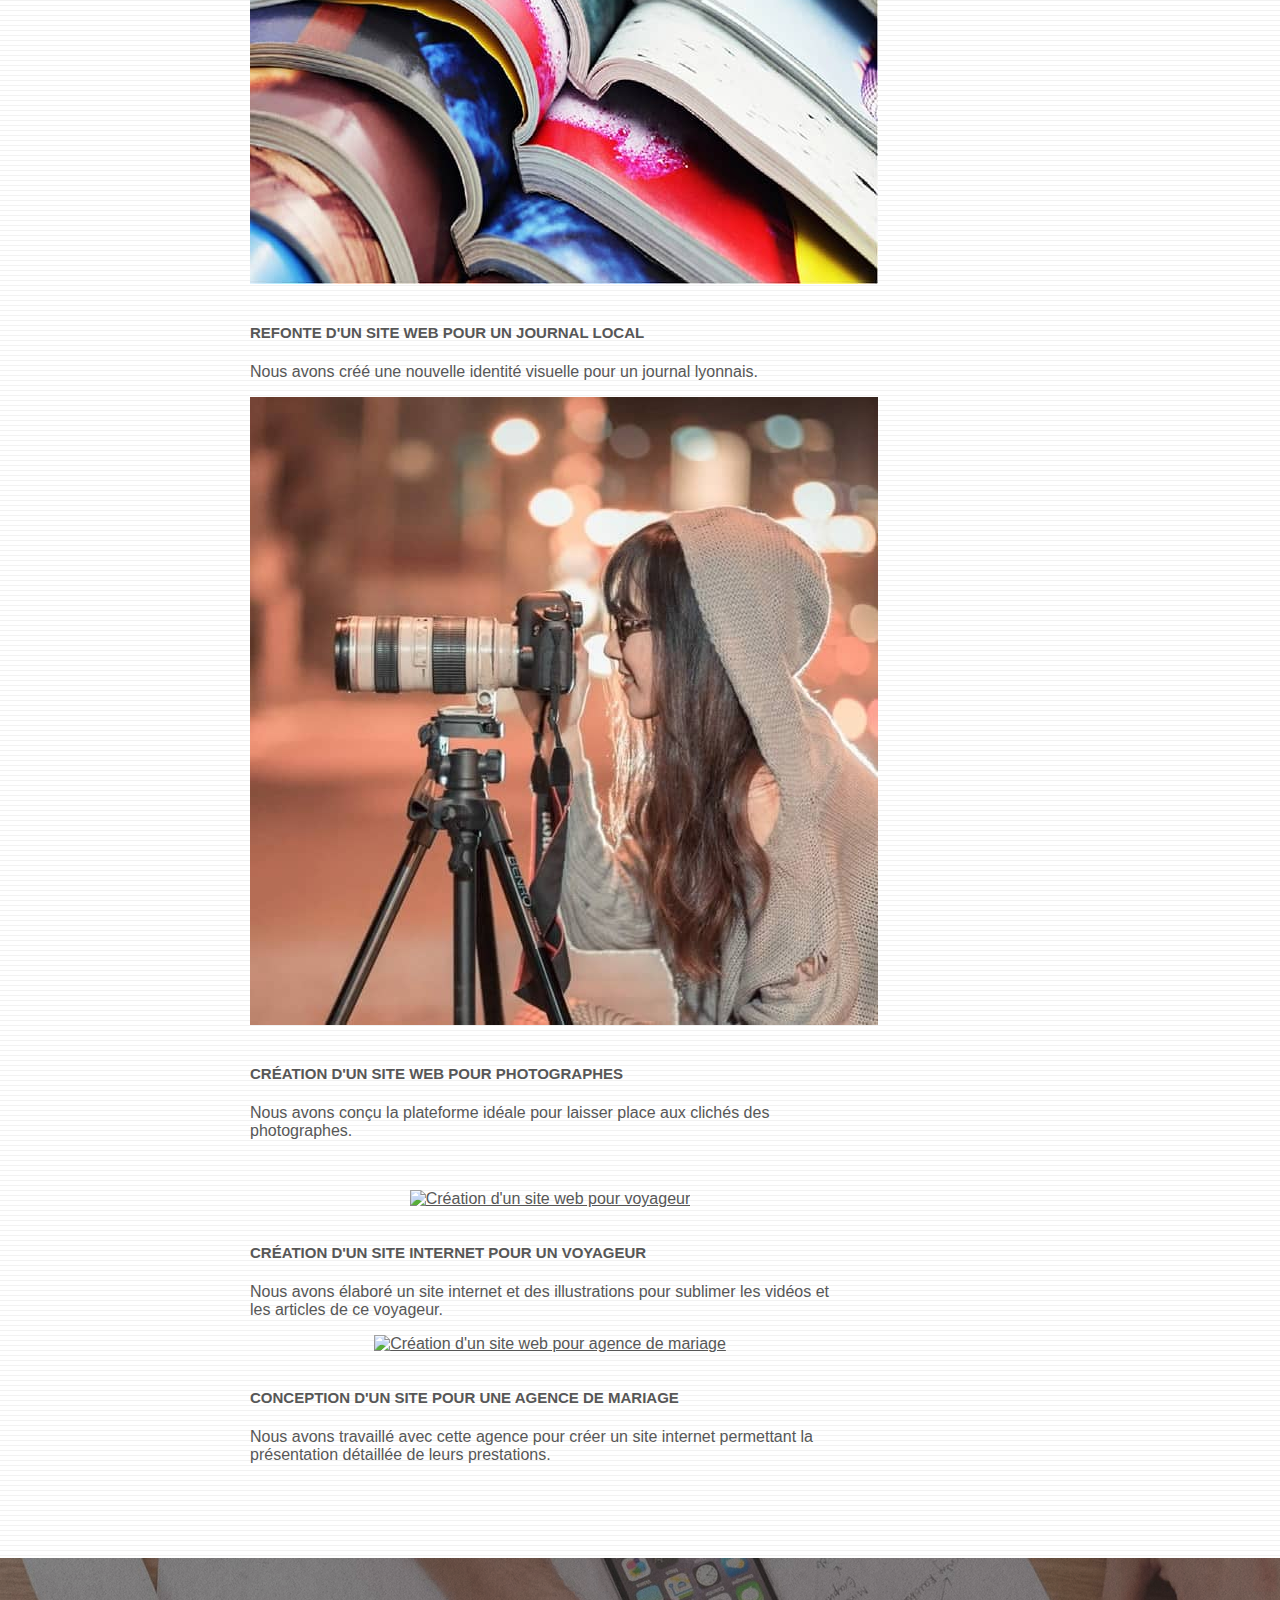
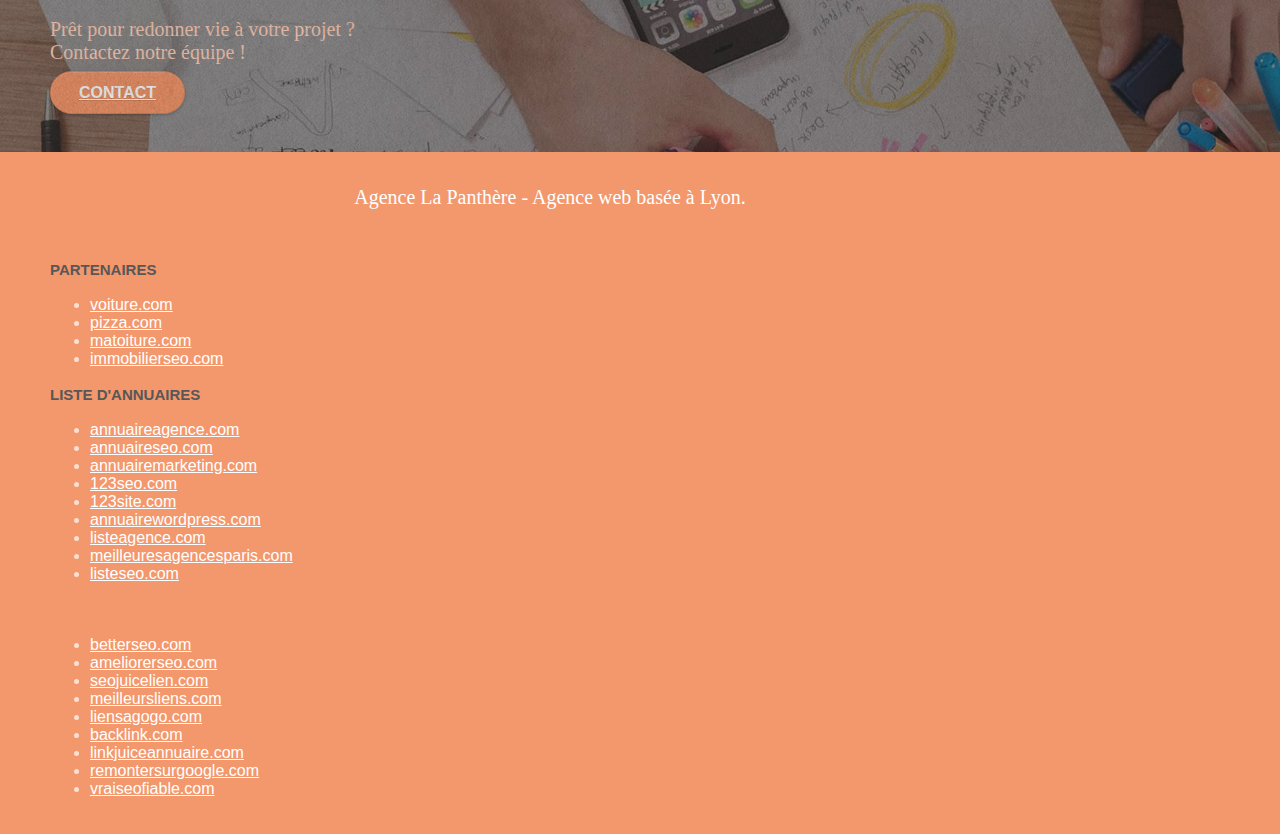
==== commit eec599dc: "compression images" ====
--- a/index.html
+++ b/index.html
@@ -30,267 +30,265 @@
 	<body>
 		<!-- Principal conteneur -->
 		<div class="page-container">
-			
-		<!-- bloc-0 -->
-		<div class="bloc bgc-white l-bloc " id="bloc-0">
-			<div class="container bloc-sm">
-
-				<nav class="navbar row">
-					<div class="navbar-header">
-						<a class="navbar-brand" href="index.html">
-							<img src="img/agence-la-panthere-monochrome.svg" alt="La Panthère, pour les entrepreneurs à Lyon" height="40" />
-						</a>
-
-						<button id="nav-toggle" type="button" class="ui-navbar-toggle navbar-toggle" data-toggle="collapse" data-target=".navbar-1">
-							<span class="sr-only">Toggle navigation</span><span class="icon-bar"></span><span class="icon-bar"></span><span class="icon-bar"></span>
-						</button>
-					</div>
-					<div class="collapse navbar-collapse navbar-1 special-dropdown-nav">
-						<ul class="site-navigation nav navbar-nav">
-							<li>
-								<a href="index.html">Accueil</a>
-							</li>
-
-							<li>
-								<a href="contact-question-design.html">Contact &gt;</a>
-							</li>
-						</ul>
-					</div>
-				</nav>
-			</div>
-		</div>
-		<!-- bloc-0 END -->
-
-		<!-- bloc-1-presentation
-		<div class="bloc bgc-dark-slate-blue bg-banniere d-bloc bg-t-edge bloc-bg-texture texture-paper b-parallax" id="bloc-1-hero">
-			<div class="container bloc-lg">
-				<div class="row tight-width-whitespace">
-					<div class="col-sm-12">
-						<img src="img/logo.png" class="center-block image-resize-mode" width="100" alt="Agence La Panthère, agence web paris, création logo paris" />
-						<h1 class="text-center hero-bloc-text tc-white ">
-							Agence La Panthère
+			<!-- bloc-0 -->
+			<div class="bloc bgc-white l-bloc " id="bloc-0">
+				<div class="container bloc-sm">
+
+					<nav class="navbar row">
+						<div class="navbar-header">
+							<a class="navbar-brand" href="index.html">
+								<img src="img/agence-la-panthere-monochrome.svg" alt="La Panthère, pour les entrepreneurs à Lyon" height="40" />
+							</a>
+
+							<button id="nav-toggle" type="button" class="ui-navbar-toggle navbar-toggle" data-toggle="collapse" data-target=".navbar-1">
+								<span class="sr-only">Toggle navigation</span><span class="icon-bar"></span><span class="icon-bar"></span><span class="icon-bar"></span>
+							</button>
+						</div>
+						<div class="collapse navbar-collapse navbar-1 special-dropdown-nav">
+							<ul class="site-navigation nav navbar-nav">
+								<li>
+									<a href="index.html">Accueil</a>
+								</li>
+
+								<li>
+									<a href="contact-devis-design.html">Contact &gt;</a>
+								</li>
+							</ul>
+						</div>
+					</nav>
+				</div>
+			</div>
+			<!-- bloc-0 END -->
+
+			<!-- bloc-1-presentation
+			<div class="bloc bgc-dark-slate-blue bg-banniere d-bloc bg-t-edge bloc-bg-texture texture-paper b-parallax" id="bloc-1-hero">
+				<div class="container bloc-lg">
+					<div class="row tight-width-whitespace">
+						<div class="col-sm-12">
+							<img src="img/logo.png" class="center-block image-resize-mode" width="100" alt="Agence La Panthère, agence web paris, création logo paris" />
+							<h1 class="text-center hero-bloc-text tc-white ">
+								Agence La Panthère
+							</h1>
+							<div class="text-center">
+								<a href="contact-devis-design.html" class="btn btn-lg btn-clean btn-rd cta-hero btn-atomic-tangerine" id="cta-hero">Contact</a>
+							</div>
+						</div>
+					</div>
+				</div>
+			</div>
+			bloc-1-presentation END -->
+
+			<!-- bloc-2-services -->
+			<div class="bloc bgc-dark-slate-blue bg-banniere d-bloc bg-t-edge bloc-bg-texture texture-paper b-parallax" id="bloc-2-services">
+				<div class="container bloc-md">
+					<div class="row">
+						<div class="col-sm-12 text-center">
+							<h1 class="cadre h1">L'agence La Panthère est une agence de web design située à Lyon, qui aide les entreprises à devenir attractives et visibles sur Internet.</h1>
+						</div>
+					</div>
+					<div class="row voffset-lg med-width-whitespace">
+						<div class="col-sm-4">
+							<div class="text-center">
+								<span class="et-icon-browser sm-shadow icon-dark-slate-blue icons icon-lg"></span>
+							</div>
+							<h2 class="mg-md text-center tc-white">
+								Web design
+							</h2>
+							<p class="text-center ">
+								Que vous ayez un site web qui a besoin d&rsquo;un rafraîchissement ou que vous partiez de zéro, laissez-nous vous réaliser un design dont vous serez fier.
+							</p>
+						</div>
+						<div class="col-sm-4">
+							<div class="text-center">
+								<span class="et-icon-presentation sm-shadow icon-dark-slate-blue icons icon-lg"></span>
+							</div>
+							<h2 class="mg-md text-center tc-white">
+								&nbsp;Stratégie
+							</h2>
+							<p class="text-center ">
+								Plutôt que de suggérer des designs à la mode, nous travaillerons avec vous pour comprendre vos objectifs commerciaux afin de vous proposer le meilleur design possible.<br>
+							</p>
+						</div>
+						<div class="col-sm-4">
+							<div class="text-center">
+								<span class="et-icon-edit sm-shadow icon-dark-slate-blue icons icon-lg"></span>
+							</div>
+							<h2 class="mg-md text-center tc-white">
+								Illustrations
+							</h2>
+							<p class="text-center">
+								Un bon design n'est rien sans de bonnes illustrations. Laissez faire notre équipe de graphistes talentueux pour donner à vos pages une touche finale d'élégance.
+							</p>
+						</div>
+					</div>
+					<div class="row voffset-lg voffset">
+						<div class="col-xs-12 col-md-8 col-md-offset-2 text-center cadre">
+							<p>"L'agence La Panthère est une excellente agence web ! Les web designers ont réussi à capturer l'essence de notre entreprise et à l'intégrer à notre site. Cela nous a aidé à <strong>doubler nos ventes en ligne à Lyon</strong>."</p>
+							<span>Maxime Guibard, PDG de À vos fourchettes</span>
+						</div>
+					</div>
+				</div>
+			</div>
+			<!-- bloc-2-services END -->
+
+			<!-- bloc-3-what-i-do -->
+			<div class="bloc tc-white bgc-atomic-tangerine bg-presentation d-bloc bloc-bg-texture texture-paper b-parallax" id="bloc-3-what-i-do">
+				<div class="container bloc-lg">
+					<div class="row tight-width-whitespace black-background">
+						<div class="col-sm-12">
+							<h1 class="mg-md text-center tc-white h1">
+								Nous souhaitons aider les entreprises de la région Lyonnaise à se développer et à connaître le succès.
+							</h1>
+							<p class="text-center white">
+								Nous travaillons pour aider les entreprises locales à attirer de nouveaux clients.<br/>Nous aimons collaborer avec des entrepreneurs créatifs et des entreprises locale, qu’elles aient besoin de créer un site de A à Z ou de donner un coup de jeune à leur site. Que vous ayez besoin d’une identité visuelle complète ou d’une refonte de votre site, n’hésitez pas à nous contacter. Nous travaillerons ensemble pour créer des sites beau et bien structurés, qui seront facilement trouvable sur les moteurs de recherche. <br><br><a class="ltc-white bold-link" href="contact-devis-design.html">Contactez notre équipe</a><br>
+							</p>
+						</div>
+					</div>
+				</div>
+			</div>
+			<!-- bloc-3-what-i-do END -->
+
+			<!-- bloc-4-portfolio -->
+			<div class="bloc bgc-white bg-lines-h2-bg bg-repeat l-bloc" id="bloc-4-portfolio">
+				<div class="container bloc-lg">
+					<div class="row">
+						<div class="col-sm-12 text-center">
+							<h1 class="h1">Nous travaillons avec beaucoup de clients, voici nos réalisations.</h1>
+						</div>
+					</div>
+					<div class="row tight-width-whitespace portfolio-row">
+						<div class="col-sm-6">
+							<a href="#" data-lightbox="img/1.jpg" data-gallery-id="gallery-1" data-caption="Refonte d'un site web pour un journal local" data-frame="snapshot-lb"><img src="img/1.jpg" alt="Refonte du site web d'un journal" class="img-responsive portfolio-thumb" /></a>
+							<h2 class="mg-md text-center">
+								Refonte d'un site web pour un journal local
+							</h2>
+							<p class="text-center">
+								Nous avons créé une nouvelle identité visuelle pour un journal lyonnais.
+							</p>
+						</div>
+						<div class="col-sm-6">
+							<a href="#" data-lightbox="img/2.jpg" data-gallery-id="gallery-1" data-caption="Création d'un site web pour photographes" data-frame="snapshot-lb"><img src="img/2.jpg" class="img-responsive portfolio-thumb" alt="Création d'un site web pour photographes" /></a>
+							<h2 class="mg-md text-center">
+								Création d'un site web pour photographes
+							</h2>
+							<p class="text-center">
+								Nous avons conçu la plateforme idéale pour laisser place aux clichés des photographes.
+							</p>
+						</div>
+					</div>
+					<div class="row tight-width-whitespace portfolio-row">
+						<div class="col-sm-6">
+							<a href="#" data-lightbox="img/3.bmp" data-gallery-id="gallery-1" data-caption="Création d'un site internet pour un voyageur" data-frame="snapshot-lb"><img src="img/3.bmp" class="img-responsive portfolio-thumb" alt="Création d'un site web pour voyageur"/></a>
+							<h2 class="mg-md text-center">
+								Création d'un site internet pour un voyageur
+							</h2>
+							<p class="text-center">
+								Nous avons élaboré un site internet et des illustrations pour sublimer les vidéos et les articles de ce voyageur.
+							</p>
+						</div>
+						<div class="col-sm-6">
+							<a href="#" data-lightbox="img/4.bmp" data-gallery-id="gallery-1" data-caption="Conception d'un site pour une agence de mariage" data-frame="snapshot-lb"><img src="img/4.bmp" class="img-responsive portfolio-thumb" alt="Création d'un site web pour agence de mariage" /></a>
+							<h2 class="mg-md text-center">
+								Conception d'un site pour une agence de mariage
+							</h2>
+							<p class="text-center">
+								Nous avons travaillé avec cette agence pour créer un site internet permettant la présentation détaillée de leurs prestations.
+							</p>
+						</div>
+					</div>
+				</div>
+			</div>
+			<!-- bloc-4-portfolio END -->
+
+			<!-- bloc-5-cta -->
+			<div class="bloc bgc-dark-slate-blue bg-banniere d-bloc bloc-bg-texture texture-paper" id="bloc-5-cta">
+				<div class="container bloc-lg">
+					<div class="row">
+						<h1 class="mg-md text-center tc-white h1">
+							Prêt pour redonner vie à votre projet ?<br>Contactez notre équipe !
 						</h1>
-						<div class="text-center">
-							<a href="contact-question-design.html" class="btn btn-lg btn-clean btn-rd cta-hero btn-atomic-tangerine" id="cta-hero">Contact</a>
-						</div>
-					</div>
-				</div>
-			</div>
-		</div>
-		bloc-1-presentation END -->
-
-		<!-- bloc-2-services -->
-		<div class="bloc bgc-dark-slate-blue bg-banniere d-bloc bg-t-edge bloc-bg-texture texture-paper b-parallax" id="bloc-2-services">
-			<div class="container bloc-md">
-				<div class="row">
-					<div class="col-sm-12 text-center">
-						<h1 class="cadre h1">L'agence La Panthère est une agence de web design située à Lyon, qui aide les entreprises à devenir attractives et visibles sur Internet.</h1>
-					</div>
-				</div>
-				<div class="row voffset-lg med-width-whitespace">
-					<div class="col-sm-4">
-						<div class="text-center">
-							<span class="et-icon-browser sm-shadow icon-dark-slate-blue icons icon-lg"></span>
-						</div>
-						<h2 class="mg-md text-center tc-white">
-							Web design
-						</h2>
-						<p class="text-center ">
-							Que vous ayez un site web qui a besoin d&rsquo;un rafraîchissement ou que vous partiez de zéro, laissez-nous vous réaliser un design dont vous serez fier.
-						</p>
-					</div>
-					<div class="col-sm-4">
-						<div class="text-center">
-							<span class="et-icon-presentation sm-shadow icon-dark-slate-blue icons icon-lg"></span>
-						</div>
-						<h2 class="mg-md text-center tc-white">
-							&nbsp;Stratégie
-						</h2>
-						<p class="text-center ">
-							Plutôt que de suggérer des designs à la mode, nous travaillerons avec vous pour comprendre vos objectifs commerciaux afin de vous proposer le meilleur design possible.<br>
-						</p>
-					</div>
-					<div class="col-sm-4">
-						<div class="text-center">
-							<span class="et-icon-edit sm-shadow icon-dark-slate-blue icons icon-lg"></span>
-						</div>
-						<h2 class="mg-md text-center tc-white">
-							Illustrations
-						</h2>
-						<p class="text-center">
-							Un bon design n'est rien sans de bonnes illustrations. Laissez faire notre équipe de graphistes talentueux pour donner à vos pages une touche finale d'élégance.
-						</p>
-					</div>
-				</div>
-				<div class="row voffset-lg voffset">
-					<div class="col-xs-12 col-md-8 col-md-offset-2 text-center cadre">
-						<p>"L'agence La Panthère est une excellente agence web ! Les web designers ont réussi à capturer l'essence de notre entreprise et à l'intégrer à notre site. Cela nous a aidé à <strong>doubler nos ventes en ligne à Lyon</strong>."</p>
-						<span>Maxime Guibard, PDG de À vos fourchettes</span>
-					</div>
-				</div>
-			</div>
-		</div>
-		<!-- bloc-2-services END -->
-
-		<!-- bloc-3-what-i-do -->
-		<div class="bloc tc-white bgc-atomic-tangerine bg-presentation d-bloc bloc-bg-texture texture-paper b-parallax" id="bloc-3-what-i-do">
-			<div class="container bloc-lg">
-				<div class="row tight-width-whitespace black-background">
-					<div class="col-sm-12">
-						<h1 class="mg-md text-center tc-white h1">
-							Nous souhaitons aider les entreprises de la région Lyonnaise à se développer et à connaître le succès.
-						</h1>
-						<p class="text-center white">
-							Nous travaillons pour aider les entreprises locales à attirer de nouveaux clients.<br/>Nous aimons collaborer avec des entrepreneurs créatifs et des entreprises locale, qu’elles aient besoin de créer un site de A à Z ou de donner un coup de jeune à leur site. Que vous ayez besoin d’une identité visuelle complète ou d’une refonte de votre site, n’hésitez pas à nous contacter. Nous travaillerons ensemble pour créer des sites beau et bien structurés, qui seront facilement trouvable sur les moteurs de recherche. <br><br><a class="ltc-white bold-link" href="contact-question-design.html">Contactez notre équipe</a><br>
-						</p>
-					</div>
-				</div>
-			</div>
-		</div>
-		<!-- bloc-3-what-i-do END -->
-
-		<!-- bloc-4-portfolio -->
-		<div class="bloc bgc-white bg-lines-h2-bg bg-repeat l-bloc" id="bloc-4-portfolio">
-			<div class="container bloc-lg">
-				<div class="row">
-					<div class="col-sm-12 text-center">
-						<h1 class="h1">Nous travaillons avec beaucoup de clients, voici nos réalisations.</h1>
-					</div>
-				</div>
-				<div class="row tight-width-whitespace portfolio-row">
-					<div class="col-sm-6">
-						<a href="#" data-lightbox="img/1.jpg" data-gallery-id="gallery-1" data-caption="Refonte d'un site web pour un journal local" data-frame="snapshot-lb"><img src="img/1.jpg" alt="paris web design logo agence web meilleure agence et refonte site web journal" class="img-responsive portfolio-thumb" /></a>
-						<h2 class="mg-md text-center">
-							Refonte d'un site web pour un journal local
-						</h2>
-						<p class="text-center">
-							Nous avons créé une nouvelle identité visuelle pour un journal lyonnais.
-						</p>
-					</div>
-					<div class="col-sm-6">
-						<a href="#" data-lightbox="img/2.jpg" data-gallery-id="gallery-1" data-caption="Création d'un site web pour photographes" data-frame="snapshot-lb"><img src="img/2.jpg" class="img-responsive portfolio-thumb" alt="paris web design logo agence web meilleure agence, Création d'un site web pour photographes" /></a>
-						<h2 class="mg-md text-center">
-							Création d'un site web pour photographes
-						</h2>
-						<p class="text-center">
-							Nous avons conçu la plateforme idéale pour laisser place aux clichés des photographes.
-						</p>
-					</div>
-				</div>
-				<div class="row tight-width-whitespace portfolio-row">
-					<div class="col-sm-6">
-						<a href="#" data-lightbox="img/3.bmp" data-gallery-id="gallery-1" data-caption="Création d'un site internet pour un voyageur" data-frame="snapshot-lb"><img src="img/3.bmp" class="img-responsive portfolio-thumb" alt="paris web design logo agence web meilleure agence, Création d'un site web pour voyageur"/></a>
-						<h2 class="mg-md text-center">
-							Création d'un site internet pour un voyageur
-						</h2>
-						<p class="text-center">
-							Nous avons élaboré un site internet et des illustrations pour sublimer les vidéos et les articles de ce voyageur.
-						</p>
-					</div>
-					<div class="col-sm-6">
-						<a href="#" data-lightbox="img/4.bmp" data-gallery-id="gallery-1" data-caption="Conception d'un site pour une agence de mariage" data-frame="snapshot-lb"><img src="img/4.bmp" class="img-responsive portfolio-thumb" alt="paris web design logo agence web meilleure agence, Création d'un site web pour agence de mariage" /></a>
-						<h2 class="mg-md text-center">
-							Conception d'un site pour une agence de mariage
-						</h2>
-						<p class="text-center">
-							Nous avons travaillé avec cette agence pour créer un site internet permettant la présentation détaillée de leurs prestations.
-						</p>
-					</div>
-				</div>
-			</div>
-		</div>
-		<!-- bloc-4-portfolio END -->
-
-		<!-- bloc-5-cta -->
-		<div class="bloc bgc-dark-slate-blue bg-banniere d-bloc bloc-bg-texture texture-paper" id="bloc-5-cta">
-			<div class="container bloc-lg">
-				<div class="row">
-					<h1 class="mg-md text-center tc-white h1">
-						Prêt pour redonner vie à votre projet ?<br>Contactez notre équipe !
-					</h1>
-					<div class="col-sm-12 text-center">
-						<a href="page2.html" class="btn btn-atomic-tangerine btn-clean btn-rd btn-lg cta-hero">Contact</a>
-					</div>
-				</div>
-			</div>
-		</div>
-		<!-- bloc-5-cta END -->
-
-		<!-- Footer - bloc-8 -->
-		<div class="bloc bgc-atomic-tangerine d-bloc" id="bloc-8">
-			<div class="container bloc-sm">
-				<div class="row">
-					<div class="col-sm-12">
-						<h1 class="h1">
-							Agence La Panthère - Agence web basée à Lyon.
-						</h1>
-						<div class="row row-no-gutters social">
-							<div class="col-sm-3">
-								<div class="text-center">
-									<a class="social" href="index.html"><span class="fa fa-twitter icon-md"></span></a>
-								</div>
-							</div>
-							<div class="col-sm-3">
-								<div class="text-center">
-									<a class="social" href="index.html"><span class="fa fa-facebook icon-md"></span></a>
-								</div>
-							</div>
-							<div class="col-sm-3">
-								<div class="text-center">
-									<a class="social" href="index.html"><span class="fa fa-dribbble icon-md"></span></a>
-								</div>
-							</div>
-							<div class="col-sm-3">
-								<div class="text-center">
-									<a class="social" href="index.html"><span class="fa fa-instagram icon-md"></span></a>
-								</div>
-							</div>
-							<div class="keywords"><p style="color:#F3976C!important">Les entreprises, à Lyon, adorent notre agence web.</p></div>
-						</div>
-						<div class="row">
-							<div class="col-sm-4">
-								<h2>Partenaires</h2>
+						<div class="col-sm-12 text-center">
+							<a href="contact-devis-design.html" class="btn btn-atomic-tangerine btn-clean btn-rd btn-lg cta-hero">Contact</a>
+						</div>
+					</div>
+				</div>
+			</div>
+			<!-- bloc-5-cta END -->
+
+			<!-- Footer - bloc-8 -->
+			<div class="bloc bgc-atomic-tangerine d-bloc" id="bloc-8">
+				<div class="container bloc-sm">
+					<div class="row">
+						<div class="col-sm-12">
+							<h1 class="h1">
+								Agence La Panthère - Agence web basée à Lyon.
+							</h1>
+							<div class="row row-no-gutters social">
+								<div class="col-sm-3">
+									<div class="text-center">
+										<a class="social" href="index.html"><span class="fa fa-twitter icon-md"></span></a>
+									</div>
+								</div>
+								<div class="col-sm-3">
+									<div class="text-center">
+										<a class="social" href="index.html"><span class="fa fa-facebook icon-md"></span></a>
+									</div>
+								</div>
+								<div class="col-sm-3">
+									<div class="text-center">
+										<a class="social" href="index.html"><span class="fa fa-dribbble icon-md"></span></a>
+									</div>
+								</div>
+								<div class="col-sm-3">
+									<div class="text-center">
+										<a class="social" href="index.html"><span class="fa fa-instagram icon-md"></span></a>
+									</div>
+								</div>
+								<div class="keywords"><p style="color:#F3976C!important">Les entreprises, à Lyon, adorent notre agence web.</p></div>
+							</div>
+							<div class="row">
+								<div class="col-sm-4">
+									<h2>Partenaires</h2>
+										<ul>
+											<li><a href="voiture.com">voiture.com</a></li>
+											<li><a href="pizza.com">pizza.com</a></li>
+											<li><a href="matoiture.com">matoiture.com</a></li>
+											<li><a href="immobilierseo.com">immobilierseo.com</a></li>
+										</ul>		
+								</div>
+								<div class="col-sm-4">
+									<h2>Liste d'annuaires</h2>
 									<ul>
-										<li><a href="voiture.com">voiture.com</a></li>
-										<li><a href="pizza.com">pizza.com</a></li>
-										<li><a href="matoiture.com">matoiture.com</a></li>
-										<li><a href="immobilierseo.com">immobilierseo.com</a></li>
-									</ul>		
-							</div>
-							<div class="col-sm-4">
-								<h2>Liste d'annuaires</h2>
-								<ul>
-									<li><a href="annuaireagence.com">annuaireagence.com</a></li>
-									<li><a href="annuaireseo.com">annuaireseo.com</a></li>
-									<li><a href="annuairemarketing.com">annuairemarketing.com</a></li>
-									<li><a href="123seoture.com">123seo.com</a></li>
-									<li><a href="123site.com">123site.com</a></li>
-									<li><a href="annuairewordpress.com">annuairewordpress.com</a></li>
-									<li><a href="listeagence.com">listeagence.com</a></li>
-									<li><a href="meilleuresagencesparis.com">meilleuresagencesparis.com</a></li>
-									<li><a href="listeseo.com">listeseo.com</a></li>
-								</ul>
-							</div>
-							<div class="col-sm-4" style="margin-top:53px;">
-								<ul>
-									<li><a href="betterseo.com">betterseo.com</a></li>
-									<li><a href="ameliorerseo.com">ameliorerseo.com</a></li>
-									<li><a href="seojuicelien.com">seojuicelien.com</a></li>
-									<li><a href="meilleursliens.com">meilleursliens.com</a></li>
-									<li><a href="liensagogo.com">liensagogo.com</a></li>
-									<li><a href="backlink.com">backlink.com</a></li>
-									<li><a href="linkjuiceannuaire.com">linkjuiceannuaire.com</a></li>
-									<li><a href="remontersurgoogle.com">remontersurgoogle.com</a></li>
-									<li><a href="vraiseofiable.com">vraiseofiable.com</a></li>
-								</ul>
-							</div>
-						</div>
-					</div>
-				</div>
-			</div>
-		</div>
-		<!-- Footer - bloc-8 END -->
-
+										<li><a href="annuaireagence.com">annuaireagence.com</a></li>
+										<li><a href="annuaireseo.com">annuaireseo.com</a></li>
+										<li><a href="annuairemarketing.com">annuairemarketing.com</a></li>
+										<li><a href="123seoture.com">123seo.com</a></li>
+										<li><a href="123site.com">123site.com</a></li>
+										<li><a href="annuairewordpress.com">annuairewordpress.com</a></li>
+										<li><a href="listeagence.com">listeagence.com</a></li>
+										<li><a href="meilleuresagencesparis.com">meilleuresagencesparis.com</a></li>
+										<li><a href="listeseo.com">listeseo.com</a></li>
+									</ul>
+								</div>
+								<div class="col-sm-4" style="margin-top:53px;">
+									<ul>
+										<li><a href="betterseo.com">betterseo.com</a></li>
+										<li><a href="ameliorerseo.com">ameliorerseo.com</a></li>
+										<li><a href="seojuicelien.com">seojuicelien.com</a></li>
+										<li><a href="meilleursliens.com">meilleursliens.com</a></li>
+										<li><a href="liensagogo.com">liensagogo.com</a></li>
+										<li><a href="backlink.com">backlink.com</a></li>
+										<li><a href="linkjuiceannuaire.com">linkjuiceannuaire.com</a></li>
+										<li><a href="remontersurgoogle.com">remontersurgoogle.com</a></li>
+										<li><a href="vraiseofiable.com">vraiseofiable.com</a></li>
+									</ul>
+								</div>
+							</div>
+						</div>
+					</div>
+				</div>
+			</div>
+			<!-- Footer - bloc-8 END -->
 		</div>
 		<!-- Principal conteneur END -->
 	</body>
--- a/style.css
+++ b/style.css
@@ -153,6 +153,24 @@
 .d-bloc p a:hover {
     color: #ffd0ba!important;
 }
+
+.d-bloc .a-btn:focus,
+.d-bloc .navbar a:focus,
+.d-bloc .navbar-brand:focus,
+.d-bloc a:focus .icon-sm,
+.d-bloc a:focus .icon-md,
+.d-bloc a:focus .icon-lg,
+.d-bloc a:focus .icon-xl,
+.d-bloc h1 a:focus,
+.d-bloc h2 a:focus,
+.d-bloc h3 a:focus,
+.d-bloc h4 a:focus,
+.d-bloc h5 a:focus,
+.d-bloc h6 a:focus,
+.d-bloc p a:focus {
+    color: #000000!important;
+}
+
 
 .d-bloc .navbar-toggle .icon-bar {
     background: rgba(255, 255, 255, 1);
@@ -848,6 +866,10 @@
     color: #FFFFFF!important;
 }
 
+.btn-atomic-tangerine:focus {
+    color: #000000!important;
+}
+
 .ltc-white {
     color: #FFFFFF!important;
 }
@@ -882,7 +904,7 @@
 }
 
 .bg-presentation {
-    background-image: url("img/image-de-presentation.bmp");
+    background-image: url("img/image-de-presentation.png");
 }
 
 @media (max-width: 1024px) {
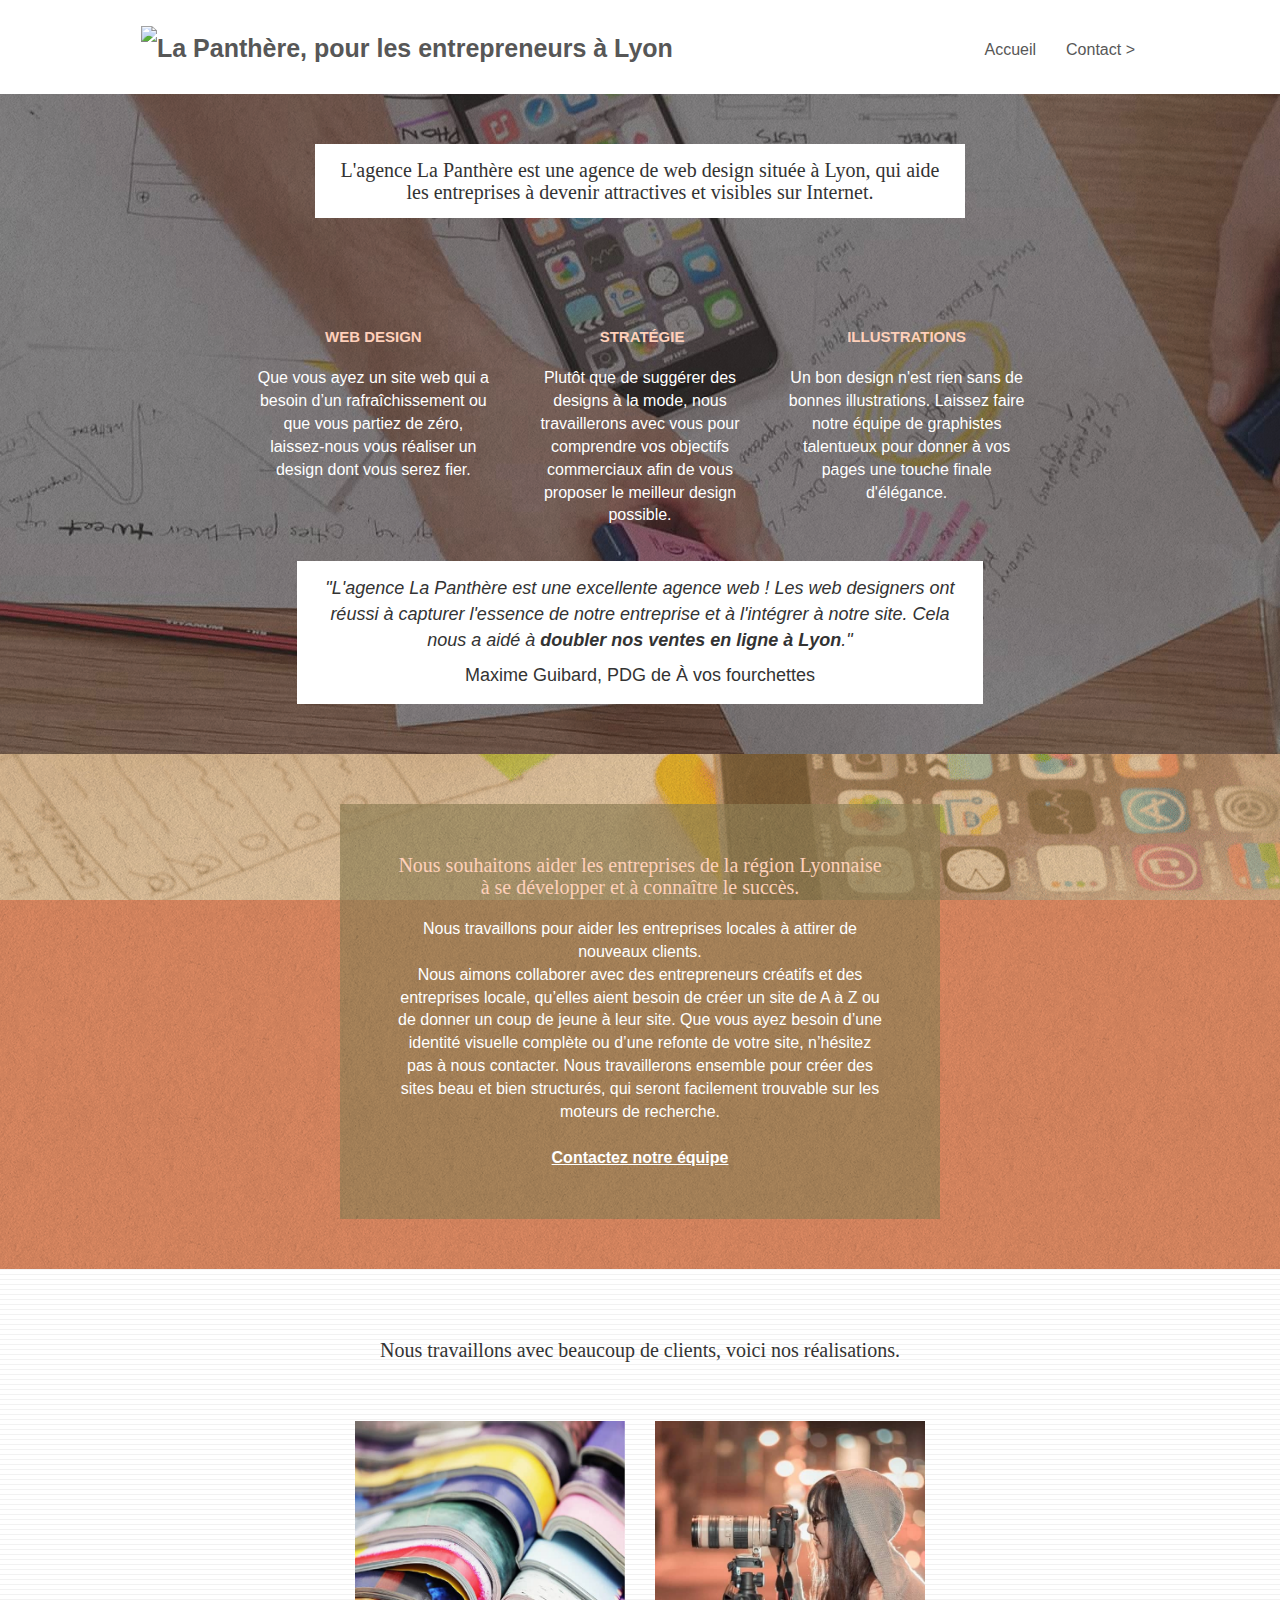
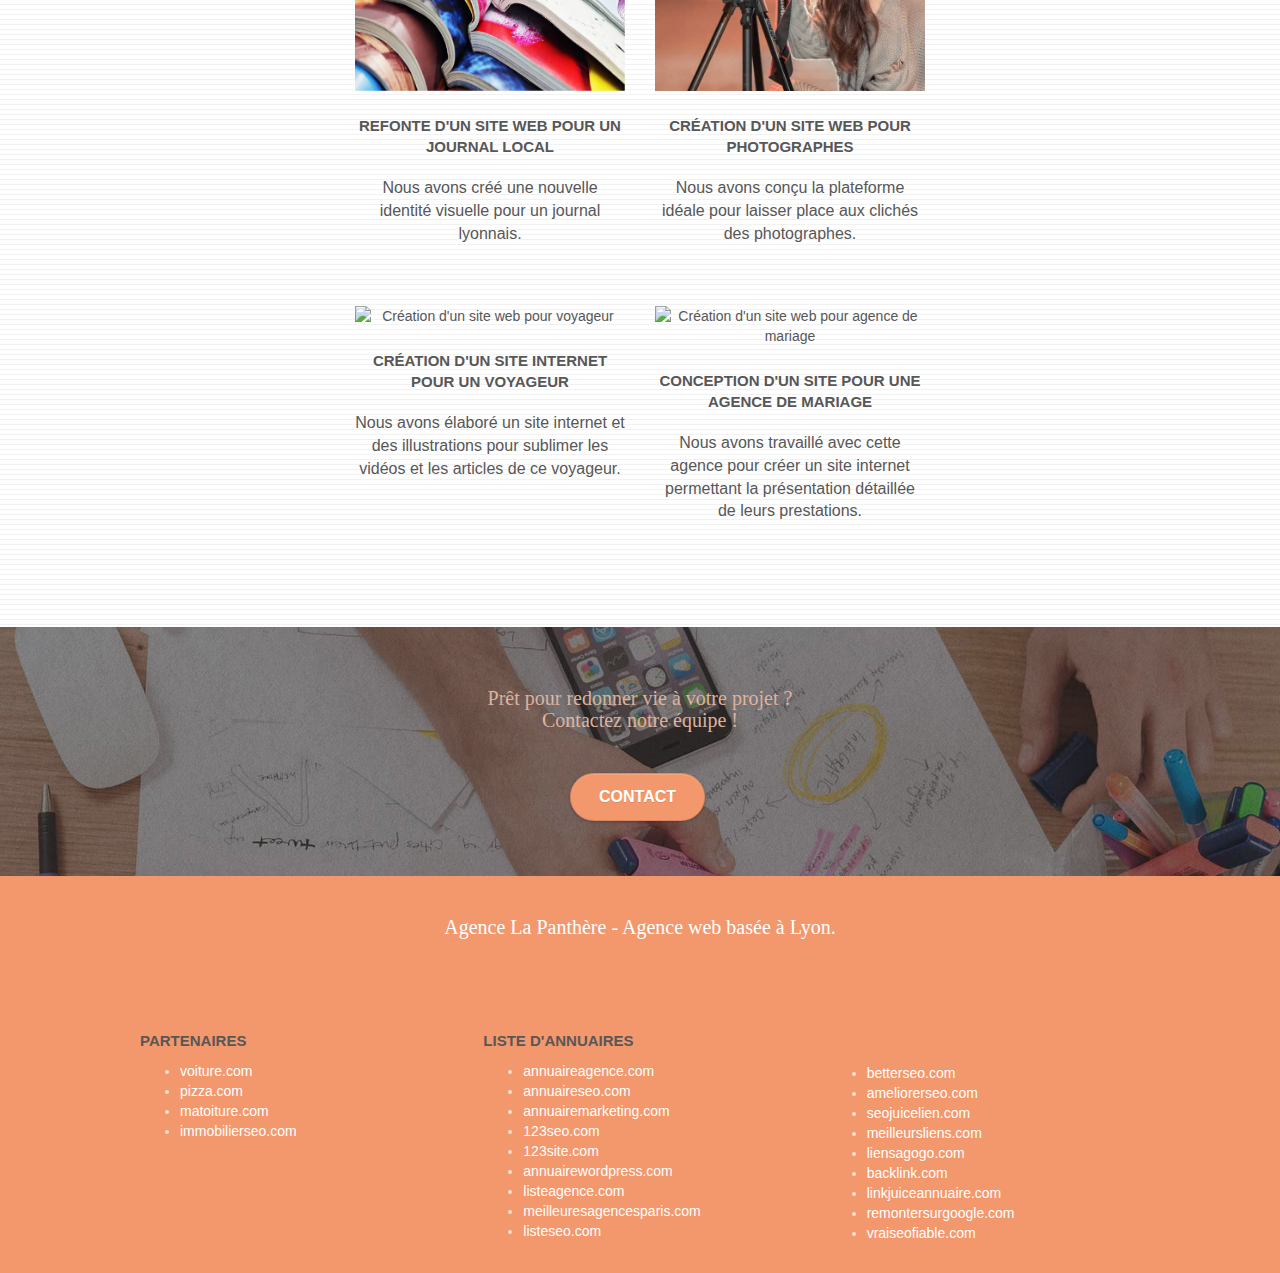
==== commit 030b0d43: "Optimisation rapidité" ====
--- a/index.html
+++ b/index.html
@@ -8,16 +8,16 @@
 		<link rel="shortcut icon" type="image/png" href="favicon.jpg">
 		
 		<link rel="stylesheet" type="text/css" href="./css/bootstrap.css">
-		<link rel="stylesheet" type="text/css" href="style.css">
-		<link rel="stylesheet" type="text/css" href="./css/font-awesome.css">
-		<link rel="stylesheet" type="text/css" href="./css/et-line.css">
-		
-		
-		<script src="./js/jquery-2.1.0.js"></script>
-		<script src="./js/bootstrap.js"></script>
-		<script src="./js/blocs.js"></script>
+		<link rel="stylesheet" type="text/css" href="style.min.css">
+		<link rel="stylesheet" type="text/css" href="./css/font-awesome.min.css">
+		<link rel="stylesheet" type="text/css" href="./css/et-line.min.css">
+		
+		
+		<script src="./js/jquery-2.1.0.js" defer></script>
+		<script src="./js/bootstrap.js" defer></script>
+		<script src="./js/blocs.js" defer></script>
 		<script src="./js/jquery.touchSwipe.js" defer></script>
-		<script src="./js/gmaps.js"></script>
+		<script src="./js/gmaps.js" defer></script>
 
 		<title>Agence La Panthère - Web Design pour entreprises et particuliers autour de Lyon</title>
 
--- a/style.min.css
+++ b/style.min.css
@@ -0,0 +1 @@
+body{margin:0;padding:0;background:#FFF;overflow-x:hidden;-webkit-font-smoothing:antialiased;-moz-osx-font-smoothing:grayscale}a,button{transition:all .3s ease-in-out;outline:none!important}a:hover{text-decoration:none;cursor:pointer}#page-loading-blocs-notifaction{position:fixed;top:0;bottom:0;width:100%;z-index:100000;background:#FFF url(img/pageload-spinner.gif) no-repeat center center}.bloc{width:100%;clear:both;background:50% 50% no-repeat;padding:0 50px;-webkit-background-size:cover;-moz-background-size:cover;-o-background-size:cover;background-size:cover;position:relative}.bloc .container{padding-left:0;padding-right:0}.bloc-lg{padding:50px 50px}.bloc-md{padding:50px}.bloc-sm{padding:20px 50px}.bg-center,.bg-l-edge,.bg-r-edge,.bg-t-edge,.bg-b-edge,.bg-tl-edge,.bg-bl-edge,.bg-tr-edge,.bg-br-edge,.bg-repeat{-webkit-background-size:auto!important;-moz-background-size:auto!important;-o-background-size:auto!important;background-size:auto!important}.bg-repeat{background:repeat}.bg-t-edge{background:top no-repeat}.bloc-bg-texture::before{content:"";background-size:2px 2px;position:absolute;top:0;bottom:0;left:0;right:0}.texture-paper::before{background:url(img/texture-paper.png);background-size:280px 280px;opacity:.6}.b-parallax{background-attachment:fixed}.d-bloc{color:rgba(255,255,255,.7)}.d-bloc button:hover{color:rgba(255,255,255,.9)}.d-bloc .icon-round,.d-bloc .icon-square,.d-bloc .icon-rounded,.d-bloc .icon-semi-rounded-a,.d-bloc .icon-semi-rounded-b{border-color:rgba(255,255,255,.9)}.d-bloc .divider-h span{border-color:rgba(255,255,255,.2)}.d-bloc .a-btn,.d-bloc .navbar a,.d-bloc .navbar-brand,.d-bloc a .icon-sm,.d-bloc a .icon-md,.d-bloc a .icon-lg,.d-bloc a .icon-xl,.d-bloc h1 a,.d-bloc h2 a,.d-bloc h3 a,.d-bloc h4 a,.d-bloc h5 a,.d-bloc h6 a,.d-bloc p a{color:rgba(255,255,255,.6)}.d-bloc .a-btn:hover,.d-bloc .navbar a:hover,.d-bloc .navbar-brand:hover,.d-bloc a:hover .icon-sm,.d-bloc a:hover .icon-md,.d-bloc a:hover .icon-lg,.d-bloc a:hover .icon-xl,.d-bloc h1 a:hover,.d-bloc h2 a:hover,.d-bloc h3 a:hover,.d-bloc h4 a:hover,.d-bloc h5 a:hover,.d-bloc h6 a:hover,.d-bloc p a:hover{color:#ffd0ba!important}.d-bloc .a-btn:focus,.d-bloc .navbar a:focus,.d-bloc .navbar-brand:focus,.d-bloc a:focus .icon-sm,.d-bloc a:focus .icon-md,.d-bloc a:focus .icon-lg,.d-bloc a:focus .icon-xl,.d-bloc h1 a:focus,.d-bloc h2 a:focus,.d-bloc h3 a:focus,.d-bloc h4 a:focus,.d-bloc h5 a:focus,.d-bloc h6 a:focus,.d-bloc p a:focus{color:#000000!important}.d-bloc .navbar-toggle .icon-bar{background:rgba(255,255,255,1)}.d-bloc .btn-wire,.d-bloc .btn-wire:hover{color:rgba(255,255,255,1);border-color:rgba(255,255,255,1)}.d-bloc .panel{color:rgba(0,0,0,.5)}.d-bloc .panel button:hover{color:rgba(0,0,0,.7)}.d-bloc .panel icon{border-color:rgba(0,0,0,.7)}.d-bloc .panel .divider-h span{border-color:rgba(0,0,0,.1)}.d-bloc .panel .a-btn{color:rgba(0,0,0,.6)}.d-bloc .panel .a-btn:hover{color:rgba(0,0,0,1)}.d-bloc .panel .btn-wire,.d-bloc .panel .btn-wire:hover{color:rgba(0,0,0,.7);border-color:rgba(0,0,0,.3)}.d-bloc .panel,.l-bloc{color:rgba(0,0,0,.5)}.d-bloc .panel button:hover,.l-bloc button:hover{color:rgba(0,0,0,.7)}.l-bloc .icon-round,.l-bloc .icon-square,.l-bloc .icon-rounded,.l-bloc .icon-semi-rounded-a,.l-bloc .icon-semi-rounded-b{border-color:rgba(0,0,0,.7)}.d-bloc .panel .divider-h span,.l-bloc .divider-h span{border-color:rgba(0,0,0,.1)}.d-bloc .panel .a-btn,.l-bloc .a-btn,.l-bloc .navbar a,.l-bloc .navbar-brand,.l-bloc a .icon-sm,.l-bloc a .icon-md,.l-bloc a .icon-lg,.l-bloc a .icon-xl,.l-bloc h1 a,.l-bloc h2 a,.l-bloc h3 a,.l-bloc h4 a,.l-bloc h5 a,.l-bloc h6 a,.l-bloc p a{color:rgba(0,0,0,.6)}.d-bloc .panel .a-btn:hover,.l-bloc .a-btn:hover,.l-bloc .navbar a:hover,.l-bloc .navbar-brand:hover,.l-bloc a:hover .icon-sm,.l-bloc a:hover .icon-md,.l-bloc a:hover .icon-lg,.l-bloc a:hover .icon-xl,.l-bloc h1 a:hover,.l-bloc h2 a:hover,.l-bloc h3 a:hover,.l-bloc h4 a:hover,.l-bloc h5 a:hover,.l-bloc h6 a:hover,.l-bloc p a:hover{color:#ffd0ba!important}.d-bloc .panel .a-btn:focus,.l-bloc .a-btn:focus,.l-bloc .navbar a:focus,.l-bloc .navbar-brand:focus,.l-bloc a:focus .icon-sm,.l-bloc a:focus .icon-md,.l-bloc a:focus .icon-lg,.l-bloc a:focus .icon-xl,.l-bloc h1 a:focus,.l-bloc h2 a:focus,.l-bloc h3 a:focus,.l-bloc h4 a:focus,.l-bloc h5 a:focus,.l-bloc h6 a:focus,.l-bloc p a:focus{color:#d16533!important}.l-bloc .navbar-toggle .icon-bar{color:rgba(0,0,0,.6)}.d-bloc .panel .btn-wire,.d-bloc .panel .btn-wire:hover,.l-bloc .btn-wire,.l-bloc .btn-wire:hover{color:rgba(0,0,0,.7);border-color:rgba(0,0,0,.3)}.voffset{margin-top:30px}.voffset-lg{margin-top:24px}.row-no-gutters{margin-right:0;margin-left:0}.row.row-no-gutters>[class^="col-"],.row.row-no-gutters>[class*=" col-"]{padding-right:0;padding-left:0}#bloc-1-hero h1{font-size:32px}.navbar{margin-bottom:0;z-index:1}.navbar-brand{height:auto;padding:3px 15px;font-size:25px;font-weight:400;font-weight:600;line-height:44px}.navbar-brand img{max-height:200px;margin:0 5px 0 0;display:inline}.navbar-brand img[src$=svg]{min-width:100px}.nav-center .navbar-brand img{margin:0}.navbar .nav{padding-top:2px;margin-right:-16px;float:right;z-index:1}.nav>li{float:left;margin-top:4px;font-size:16px}.navbar-nav .open .dropdown-menu>li>a{text-align:inherit}.nav>li a:hover,.nav>li a:focus{background:transparent}.navbar-toggle{margin:10px 10px 0 0;border:0}.navbar-toggle:hover{background:transparent!important}.navbar-toggle .icon-bar{background-color:rgba(0,0,0,.5);width:26px}.nav-invert .navbar .nav{float:left}.nav-invert .navbar-header,.nav-invert .navbar-brand{float:right;position:relative;z-index:2}@media (min-width:768px){.site-navigation{position:absolute;top:50%;right:20px;transform:translate(0,-50%);-webkit-transform:translateY(-50%)}.nav>li .dropdown-menu a,.nav>li .dropdown-menu a:hover{color:#484848}.nav-invert .site-navigation{left:0;right:0}.nav-center{text-align:center}.nav-center .navbar-header{width:100%}.nav-center .navbar-header,.nav-center .navbar-brand,.nav-center .nav>li{float:none;display:inline-block}.nav-center .site-navigation{position:relative;width:100%;right:0;margin-right:0;margin-top:20px}.nav-center.mini-nav .navbar-toggle{float:none;margin:10px auto 0}}.nav>li>.dropdown a{background:none!important;display:block;padding:14px 15px}nav .caret{margin:0 5px}.dropdown-menu .dropdown-menu{top:-8px;left:100%}.dropdown-menu .dropmenu-flow-right{top:100%;left:0;margin-left:-1px;border-top-left-radius:0;border-top-right-radius:0}.dropdown-menu .dropdown span{border:4px solid #000;border-top-color:transparent;border-right-color:transparent;border-bottom-color:transparent;margin:6px -5px 0 0!important;float:right}.mg-md{margin-top:10px;margin-bottom:20px}.mg-lg{margin-top:10px;margin-bottom:40px}.btn{margin:0 5px 5px 0}.btn.pull-right{margin:0 0 5px 5px}.btn-d,.btn-d:hover,.btn-d:focus{color:#FFF;background:rgba(0,0,0,.3)}button{outline:none!important}.btn-rd{border-radius:40px}.btn-clean{border:1px solid rgba(0,0,0,.08);border-bottom-color:rgba(0,0,0,.1);text-shadow:0 1px 0 rgba(0,0,1,.1);box-shadow:0 1px 3px rgba(0,0,1,.25),inset 0 1px 0 0 rgba(255,255,255,.15)}.icon-md{font-size:30px!important}.icon-lg{font-size:60px!important}.sm-shadow{text-shadow:0 1px 2px rgba(0,0,0,.3)}.panel-sq,.panel-sq .panel-heading,.panel-sq .panel-footer{border-radius:0}.panel-rd{border-radius:30px}.panel-rd .panel-heading{border-radius:29px 29px 0 0}.panel-rd .panel-footer{border-radius:0 0 29px 29px}.form-control{border-color:rgba(0,0,0,.1);box-shadow:none}.scrollToTop{width:40px;height:40px;position:fixed;bottom:20px;right:20px;opacity:0;z-index:500;transition:all .3s ease-in-out}.scrollToTop span{margin-top:6px}.showScrollTop{font-size:14px;opacity:1}a[data-lightbox]{position:relative;display:block;text-align:center}a[data-lightbox]:hover::before{content:"+";font-family:"HelveticaNeue-Light","Helvetica Neue Light","Helvetica Neue",Helvetica,Arial;font-size:32px;width:50px;height:50px;margin-left:-25px;border-radius:50%;background:rgba(0,0,0,.6);color:#FFF;font-weight:100;z-index:1;position:absolute;top:50%;transform:translateY(-50%);-webkit-transform:translateY(-50%)}a[data-lightbox]:hover img{opacity:.6;-webkit-animation-fill-mode:none;animation-fill-mode:none}#lightbox-modal{display:flex;align-items:center}#lightbox-modal .modal-dialog{width:90%;max-width:900px;margin:0 auto 0}#lightbox-modal .modal-dialog img{max-height:90vh;margin:0 auto}.lightbox-caption{padding:20px;color:#FFF;background:rgba(0,0,0,.5);position:absolute;left:15px;right:15px;bottom:5px}.close-lightbox{color:#FFF;font-size:30px;position:absolute;top:20px;right:20px;z-index:20;background:rgba(0,0,0,.5);border:none;line-height:30px;padding:0 9px 5px;opacity:.3}.close-lightbox:hover,.next-lightbox:hover,.prev-lightbox:hover{opacity:1;color:#FFF}.next-lightbox,.prev-lightbox{font-size:20px;color:rgba(255,255,255,.9);background:rgba(0,0,0,.5);transition:all .2s ease-in-out;position:absolute;top:45%;z-index:1;opacity:.4}.next-lightbox{padding:6px 8px 1px 13px;right:25px}.prev-lightbox{padding:6px 13px 1px 10px;left:25px}.snapshot-lb .modal-body{padding-bottom:45px}.snapshot-lb .lightbox-caption{padding:0;color:rgba(0,0,0,.5);background:none}h1,h2,h3,h4,h5,h6,p,label,.btn,a{font-family:"helvetica";font-weight:400;color:#575757!important}.container{max-width:1000px}.hero-bloc-text{font-size:38px}.hero-bloc-text-sub{font-size:36px}#bloc-2-services p{color:#FFFFFF!important}#bloc-2-services h1{width:65%;margin:0 auto}#bloc-2-services .cadre{background-color:#FFF;text-align:center;font-size:18px;color:#333;padding:15px}#bloc-2-services .cadre p{font-size:inherit!important;color:inherit!important;font-style:italic}#bloc-3-what-i-do h1{text-transform:none}#bloc-8 h1{text-align:center;color:white!important}#bloc-8 a{color:white!important}#bloc-8 a:hover{color:rgb(250,204,174)!important}.statement-bloc-text{line-height:26px;font-style:italic;font-size:20px;text-align:center;font-weight:lighter;max-width:520px;margin:auto auto auto auto}p{font-size:16px}.tight-width-whitespace{max-width:600px;margin:auto auto auto auto}.h1{font-size:20px!important;font-family:"Open Sans"}.cta-hero{margin-top:22px;color:#FFFFFF!important;text-transform:uppercase;padding:12px 28px 12px 28px;font-size:16px;font-weight:700}.social{max-width:400px;margin:auto auto auto auto}h2{font-size:15px;text-transform:uppercase;line-height:1.4em;font-weight:700}h3{font-size:22px;text-transform:uppercase;color:#333333!important}.med-width-whitespace{max-width:800px;margin:auto auto auto auto;box-shadow:0 0 0 #000}h1{color:#333333!important}h4{color:#333333!important}.icons{margin-bottom:14px;margin-top:24px}.white{color:#FFFFFF!important}.portfolio-thumb{margin-bottom:24px}.portfolio-row{margin-bottom:44px;margin-top:50px}.avatar{box-shadow:0 4px 9px rgba(0,0,0,.3)}.black-background{background-color:rgba(165,147,99,.7);padding:40px 40px 40px 40px}.bold-link{font-weight:900;text-decoration:underline!important}.bgc-white{background-color:#FFF}.bgc-dark-slate-blue{background-color:#364577}.bgc-atomic-tangerine{background-color:#F3976C}.tc-white{color:#ffd0ba!important}.btn-atomic-tangerine{background:#F3976C;color:#FFFFFF!important}.btn-atomic-tangerine:hover{background:#c27956!important;color:#FFFFFF!important}.btn-atomic-tangerine:focus{color:#000000!important}.ltc-white{color:#FFFFFF!important}.ltc-white:hover{color:#cccccc!important}.ltc-atomic-tangerine{color:#F3976C!important}.ltc-atomic-tangerine:hover{color:#c27956!important}.icon-dark-slate-blue{color:#FFFFFF!important;border-color:#FFFFFF!important}.bg-dots-bg{background-image:url(img/dots-bg.png)}.bg-lines-h2-bg{background-image:url(img/lines-h2-bg.png)}.bg-banniere{background-image:url(img/agence-la-panthere.jpg)}.bg-presentation{background-image:url(img/image-de-presentation.png)}@media (max-width:1024px){.bloc{padding-left:20px;padding-right:20px}.bloc.full-width-bloc,.bloc-tile-2.full-width-bloc .container,.bloc-tile-3.full-width-bloc .container,.bloc-tile-4.full-width-bloc .container{padding-left:0;padding-right:0}}@media (max-width:992px) and (min-width:768px){.navbar .nav{max-width:80%}.nav-center.navbar .nav{max-width:100%}}@media only screen and (min-width:768px) and (max-width:1024px) and (orientation:landscape){.b-parallax{background-attachment:scroll}}@media only screen and (min-width:1024px) and (max-width:1366px) and (-webkit-min-device-pixel-ratio:1.5){.b-parallax{background-attachment:scroll}}@media (max-width:991px){.container{width:100%}.b-parallax{background-attachment:scroll}.page-container,#hero-bloc{overflow-x:hidden;position:relative}.bloc{padding-left:10px;padding-right:10px}.bloc-group,.bloc-group .bloc{display:block;width:100%}.bloc-fill-screen .fill-bloc-top-edge,.bloc-fill-screen .fill-bloc-bottom-edge{padding:0 20px;padding-left:10px;padding-right:10px}}@media (max-width:767px){.page-container{overflow-x:hidden;position:relative}h1,h2,h3,h4,h5,h6,p,#disqus_thread{padding-left:10px!important;padding-right:10px!important}.b-parallax{background-attachment:scroll}.navbar .nav{padding-top:0;border-top:1px solid rgba(0,0,0,.2);float:none!important}.navbar.row{margin-left:0;margin-right:0}.site-navigation{position:inherit;transform:none;-webkit-transform:none;-ms-transform:none}.nav>li{margin-top:0;border-bottom:1px solid rgba(0,0,0,.1);background:rgba(0,0,0,.05);text-align:left;padding-left:15px;width:100%}.nav>li:hover{background:rgba(0,0,0,.08)}.dropdown .dropdown a .caret{float:none;margin:5px 0 0 10px!important;border:4px solid #000;border-bottom-color:transparent;border-right-color:transparent;border-left-color:transparent}#hero-bloc .navbar .nav{background:rgba(0,0,0,.8)}#hero-bloc .navbar .nav a{color:rgba(255,255,255,.6)}.nav a:hover{color:#F3976C!important}.hero{padding:50px 0}.hero-nav{left:-1px;right:-1px}.navbar-collapse{padding:0;overflow-x:hidden;-webkit-box-shadow:none;box-shadow:none}.navbar-brand img{max-height:40px;width:auto}.nav-invert .navbar-header{float:none;width:100%}.nav-invert .navbar-toggle{float:left;margin-left:10px}.bloc{padding-left:0;padding-right:0}.bloc-xxl,.bloc-xl,.bloc-lg{padding:40px 0}.bloc-sm,.bloc-md{padding-left:0;padding-right:0}.bloc-tile-2 .container,.bloc-tile-3 .container,.bloc-tile-4 .container,.bloc-fill-screen .fill-bloc-top-edge,.bloc-fill-screen .fill-bloc-bottom-edge{padding-left:0;padding-right:0}.a-block{padding:0 10px}.btn-dwn{display:none}.voffset{margin-top:5px}.voffset-md{margin-top:20px}.voffset-lg{margin-top:30px}form{padding:5px}.close-lightbox{display:inline-block}.blocsapp-device-iphone5{background-size:216px 425px;padding-top:60px;width:216px;height:425px}.blocsapp-device-iphone5 img{width:180px;height:320px}}@media (max-width:400px){.bloc{padding-left:0;padding-right:0}}@media (max-width:767px){.bloc-mob-center-text{text-align:center}}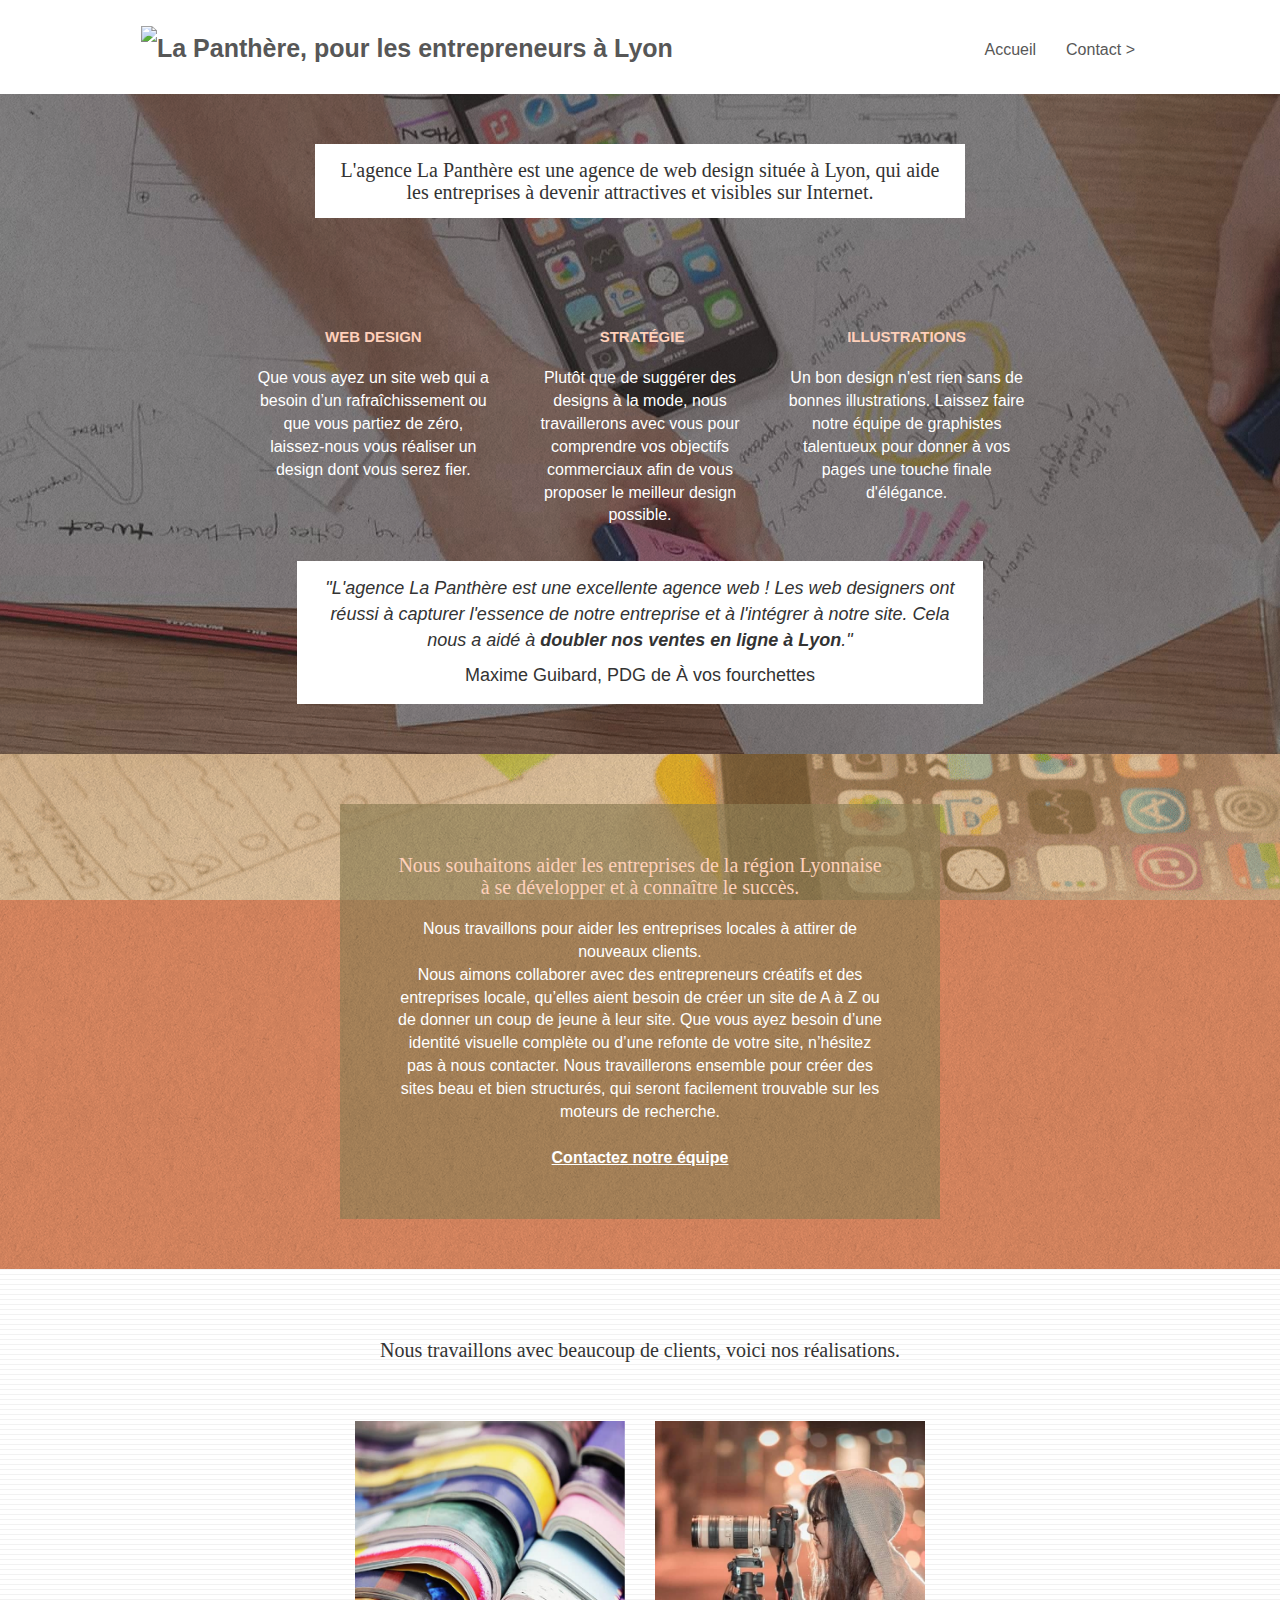
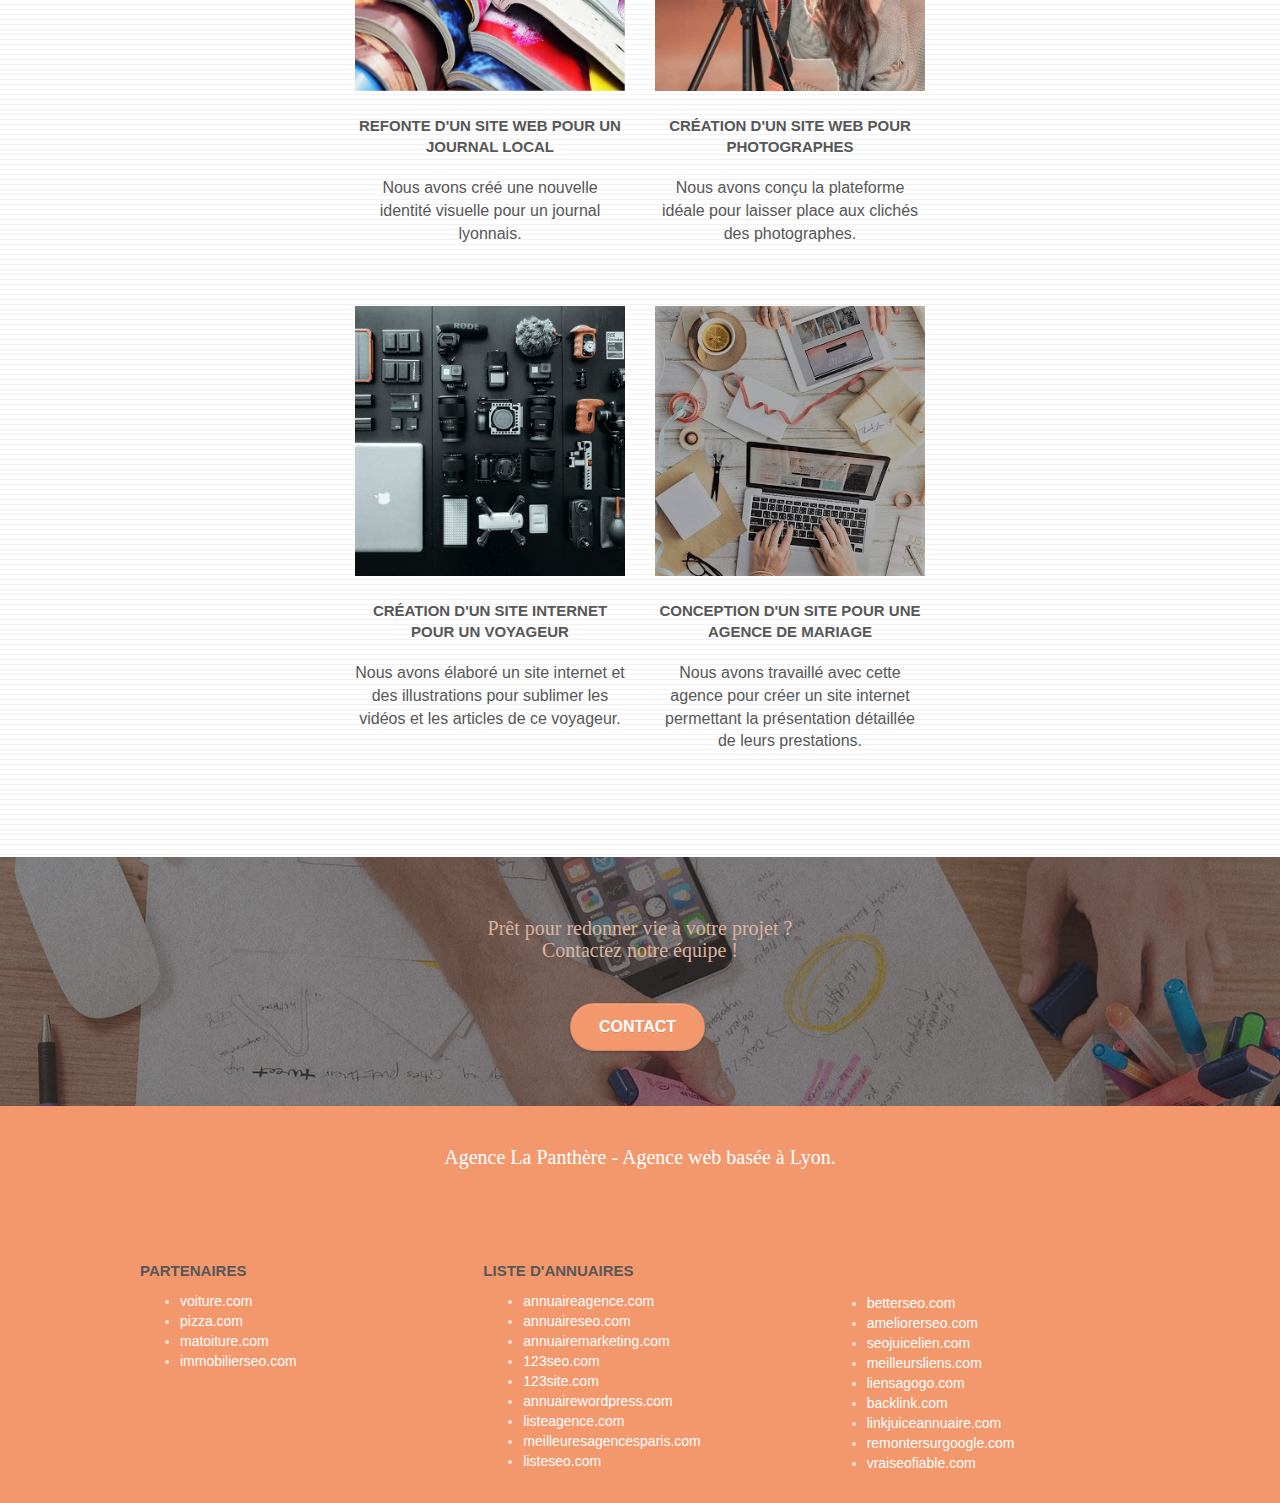
==== commit 307601cb: "forget to change img 3 et 4 bmp to png" ====
--- a/index.html
+++ b/index.html
@@ -178,7 +178,7 @@
 					</div>
 					<div class="row tight-width-whitespace portfolio-row">
 						<div class="col-sm-6">
-							<a href="#" data-lightbox="img/3.bmp" data-gallery-id="gallery-1" data-caption="Création d'un site internet pour un voyageur" data-frame="snapshot-lb"><img src="img/3.bmp" class="img-responsive portfolio-thumb" alt="Création d'un site web pour voyageur"/></a>
+							<a href="#" data-lightbox="img/3.png" data-gallery-id="gallery-1" data-caption="Création d'un site internet pour un voyageur" data-frame="snapshot-lb"><img src="img/3.png" class="img-responsive portfolio-thumb" alt="Création d'un site web pour voyageur"/></a>
 							<h2 class="mg-md text-center">
 								Création d'un site internet pour un voyageur
 							</h2>
@@ -187,7 +187,7 @@
 							</p>
 						</div>
 						<div class="col-sm-6">
-							<a href="#" data-lightbox="img/4.bmp" data-gallery-id="gallery-1" data-caption="Conception d'un site pour une agence de mariage" data-frame="snapshot-lb"><img src="img/4.bmp" class="img-responsive portfolio-thumb" alt="Création d'un site web pour agence de mariage" /></a>
+							<a href="#" data-lightbox="img/4.png" data-gallery-id="gallery-1" data-caption="Conception d'un site pour une agence de mariage" data-frame="snapshot-lb"><img src="img/4.png" class="img-responsive portfolio-thumb" alt="Création d'un site web pour agence de mariage" /></a>
 							<h2 class="mg-md text-center">
 								Conception d'un site pour une agence de mariage
 							</h2>
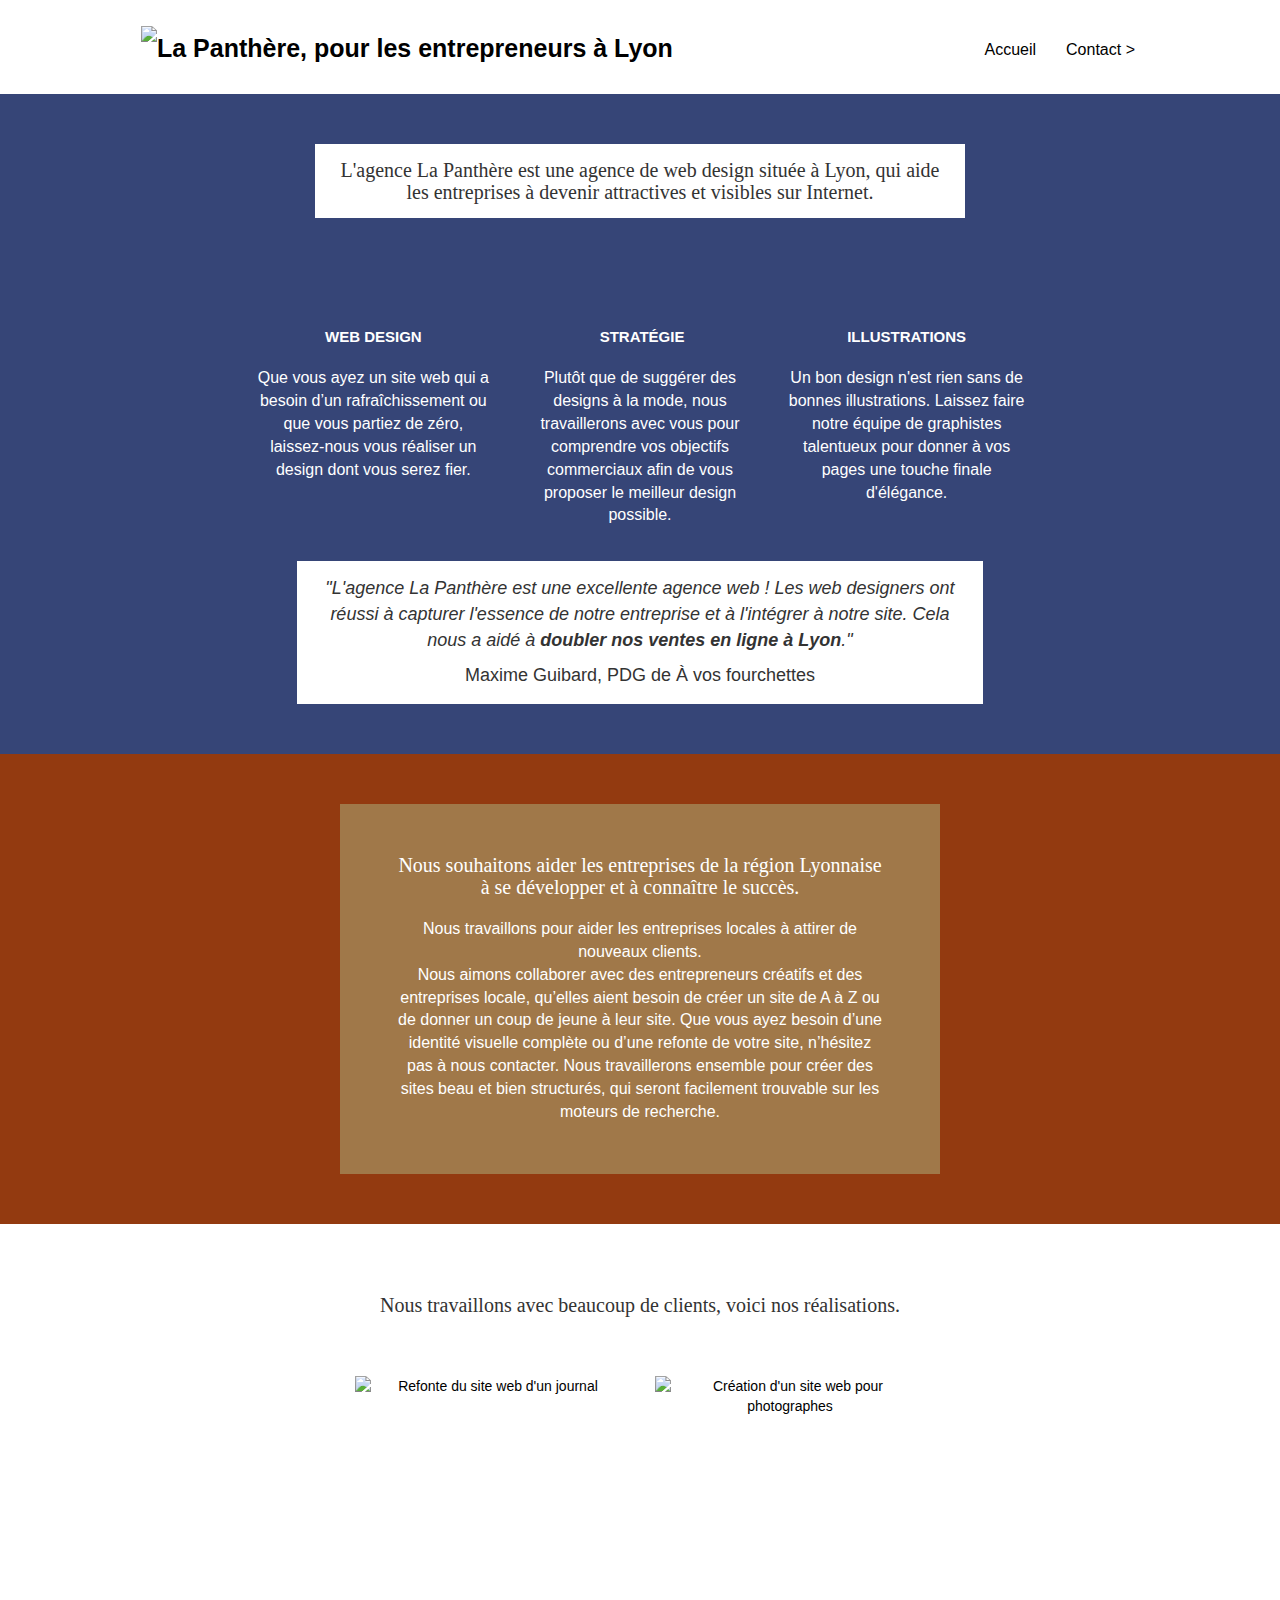
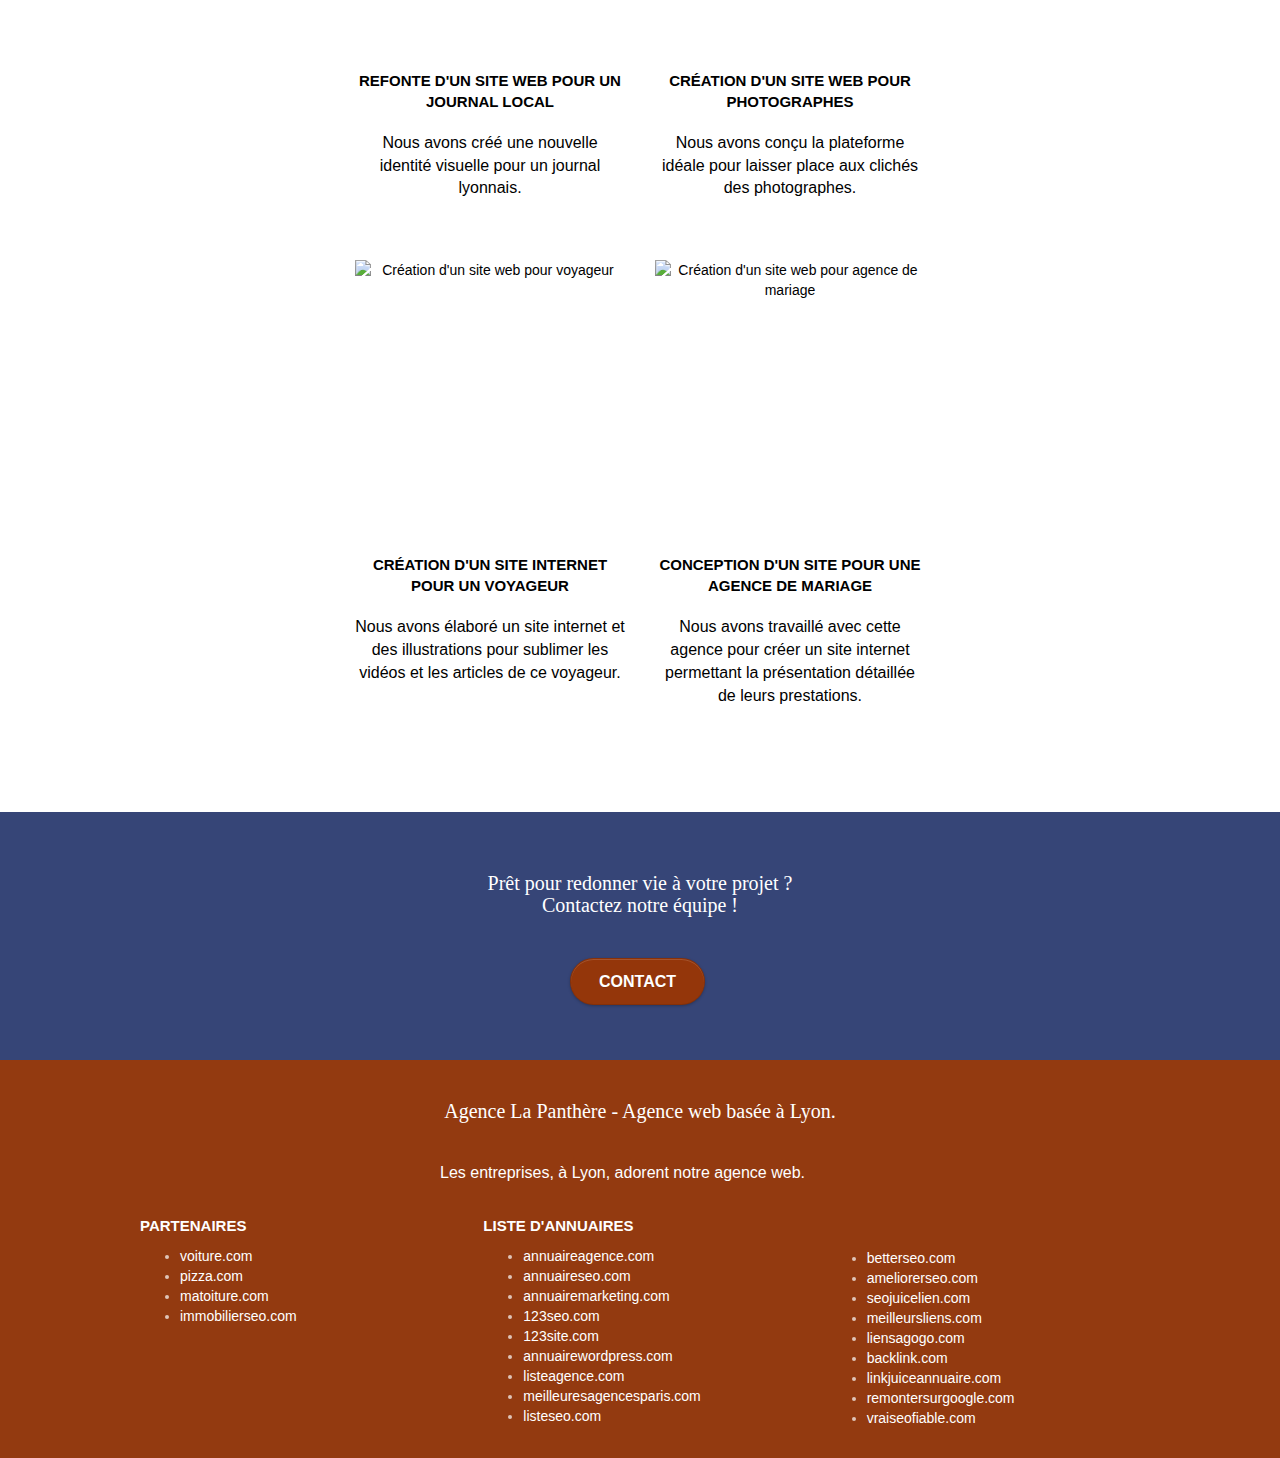
==== commit 839b0fc5: "Add width on img" ====
--- a/index.html
+++ b/index.html
@@ -5,7 +5,7 @@
 		<meta name="keywords" content="">
 		<meta name="description" content="Agence La Panthère ! Webdesign sur mesure, devenez attractif et visible sur Internet.">
 		<meta name="viewport" content="width=device-width, initial-scale=1.0, viewport-fit=cover">
-		<link rel="shortcut icon" type="image/png" href="favicon.jpg">
+		<link rel="shortcut icon" type="image/png" href="favicon.webp">
 		
 		<link rel="stylesheet" type="text/css" href="./css/bootstrap.css">
 		<link rel="stylesheet" type="text/css" href="style.min.css">
@@ -37,7 +37,7 @@
 					<nav class="navbar row">
 						<div class="navbar-header">
 							<a class="navbar-brand" href="index.html">
-								<img src="img/agence-la-panthere-monochrome.svg" alt="La Panthère, pour les entrepreneurs à Lyon" height="40" />
+								<img src="img/agence-la-panthere-monochrome.svg" alt="La Panthère, pour les entrepreneurs à Lyon" height="40" width="216"/>
 							</a>
 
 							<button id="nav-toggle" type="button" class="ui-navbar-toggle navbar-toggle" data-toggle="collapse" data-target=".navbar-1">
@@ -45,7 +45,7 @@
 							</button>
 						</div>
 						<div class="collapse navbar-collapse navbar-1 special-dropdown-nav">
-							<ul class="site-navigation nav navbar-nav">
+							<ol class="site-navigation nav navbar-nav">
 								<li>
 									<a href="index.html">Accueil</a>
 								</li>
@@ -53,7 +53,7 @@
 								<li>
 									<a href="contact-devis-design.html">Contact &gt;</a>
 								</li>
-							</ul>
+							</ol>
 						</div>
 					</nav>
 				</div>
@@ -140,7 +140,7 @@
 								Nous souhaitons aider les entreprises de la région Lyonnaise à se développer et à connaître le succès.
 							</h1>
 							<p class="text-center white">
-								Nous travaillons pour aider les entreprises locales à attirer de nouveaux clients.<br/>Nous aimons collaborer avec des entrepreneurs créatifs et des entreprises locale, qu’elles aient besoin de créer un site de A à Z ou de donner un coup de jeune à leur site. Que vous ayez besoin d’une identité visuelle complète ou d’une refonte de votre site, n’hésitez pas à nous contacter. Nous travaillerons ensemble pour créer des sites beau et bien structurés, qui seront facilement trouvable sur les moteurs de recherche. <br><br><a class="ltc-white bold-link" href="contact-devis-design.html">Contactez notre équipe</a><br>
+								Nous travaillons pour aider les entreprises locales à attirer de nouveaux clients.<br/>Nous aimons collaborer avec des entrepreneurs créatifs et des entreprises locale, qu’elles aient besoin de créer un site de A à Z ou de donner un coup de jeune à leur site. Que vous ayez besoin d’une identité visuelle complète ou d’une refonte de votre site, n’hésitez pas à nous contacter. Nous travaillerons ensemble pour créer des sites beau et bien structurés, qui seront facilement trouvable sur les moteurs de recherche. <br>
 							</p>
 						</div>
 					</div>
@@ -158,7 +158,7 @@
 					</div>
 					<div class="row tight-width-whitespace portfolio-row">
 						<div class="col-sm-6">
-							<a href="#" data-lightbox="img/1.jpg" data-gallery-id="gallery-1" data-caption="Refonte d'un site web pour un journal local" data-frame="snapshot-lb"><img src="img/1.jpg" alt="Refonte du site web d'un journal" class="img-responsive portfolio-thumb" /></a>
+							<a href="#" data-lightbox="img/1.jpg" data-gallery-id="gallery-1" data-caption="Refonte d'un site web pour un journal local" data-frame="snapshot-lb"><img src="img/1.webp" alt="Refonte du site web d'un journal" width="270" height="270" class="img-responsive portfolio-thumb" /></a>
 							<h2 class="mg-md text-center">
 								Refonte d'un site web pour un journal local
 							</h2>
@@ -167,7 +167,7 @@
 							</p>
 						</div>
 						<div class="col-sm-6">
-							<a href="#" data-lightbox="img/2.jpg" data-gallery-id="gallery-1" data-caption="Création d'un site web pour photographes" data-frame="snapshot-lb"><img src="img/2.jpg" class="img-responsive portfolio-thumb" alt="Création d'un site web pour photographes" /></a>
+							<a href="#" data-lightbox="img/2.jpg" data-gallery-id="gallery-1" data-caption="Création d'un site web pour photographes" data-frame="snapshot-lb"><img src="img/2.webp" class="img-responsive portfolio-thumb" width="270" height="270" alt="Création d'un site web pour photographes" /></a>
 							<h2 class="mg-md text-center">
 								Création d'un site web pour photographes
 							</h2>
@@ -178,7 +178,7 @@
 					</div>
 					<div class="row tight-width-whitespace portfolio-row">
 						<div class="col-sm-6">
-							<a href="#" data-lightbox="img/3.png" data-gallery-id="gallery-1" data-caption="Création d'un site internet pour un voyageur" data-frame="snapshot-lb"><img src="img/3.png" class="img-responsive portfolio-thumb" alt="Création d'un site web pour voyageur"/></a>
+							<a href="#" data-lightbox="img/3.png" data-gallery-id="gallery-1" data-caption="Création d'un site internet pour un voyageur" data-frame="snapshot-lb"><img src="img/3.webp" class="img-responsive portfolio-thumb" width="270" height="270" alt="Création d'un site web pour voyageur"/></a>
 							<h2 class="mg-md text-center">
 								Création d'un site internet pour un voyageur
 							</h2>
@@ -187,7 +187,7 @@
 							</p>
 						</div>
 						<div class="col-sm-6">
-							<a href="#" data-lightbox="img/4.png" data-gallery-id="gallery-1" data-caption="Conception d'un site pour une agence de mariage" data-frame="snapshot-lb"><img src="img/4.png" class="img-responsive portfolio-thumb" alt="Création d'un site web pour agence de mariage" /></a>
+							<a href="#" data-lightbox="img/4.png" data-gallery-id="gallery-1" data-caption="Conception d'un site pour une agence de mariage" data-frame="snapshot-lb"><img src="img/4.webp" class="img-responsive portfolio-thumb" width="270" height="270" alt="Création d'un site web pour agence de mariage" /></a>
 							<h2 class="mg-md text-center">
 								Conception d'un site pour une agence de mariage
 							</h2>
@@ -244,7 +244,7 @@
 										<a class="social" href="index.html"><span class="fa fa-instagram icon-md"></span></a>
 									</div>
 								</div>
-								<div class="keywords"><p style="color:#F3976C!important">Les entreprises, à Lyon, adorent notre agence web.</p></div>
+								<div class="keywords"><p style="color:#FFFFFF!important; margin-top:5px;">Les entreprises, à Lyon, adorent notre agence web.</p></div>
 							</div>
 							<div class="row">
 								<div class="col-sm-4">
--- a/style.min.css
+++ b/style.min.css
@@ -1 +1 @@
-body{margin:0;padding:0;background:#FFF;overflow-x:hidden;-webkit-font-smoothing:antialiased;-moz-osx-font-smoothing:grayscale}a,button{transition:all .3s ease-in-out;outline:none!important}a:hover{text-decoration:none;cursor:pointer}#page-loading-blocs-notifaction{position:fixed;top:0;bottom:0;width:100%;z-index:100000;background:#FFF url(img/pageload-spinner.gif) no-repeat center center}.bloc{width:100%;clear:both;background:50% 50% no-repeat;padding:0 50px;-webkit-background-size:cover;-moz-background-size:cover;-o-background-size:cover;background-size:cover;position:relative}.bloc .container{padding-left:0;padding-right:0}.bloc-lg{padding:50px 50px}.bloc-md{padding:50px}.bloc-sm{padding:20px 50px}.bg-center,.bg-l-edge,.bg-r-edge,.bg-t-edge,.bg-b-edge,.bg-tl-edge,.bg-bl-edge,.bg-tr-edge,.bg-br-edge,.bg-repeat{-webkit-background-size:auto!important;-moz-background-size:auto!important;-o-background-size:auto!important;background-size:auto!important}.bg-repeat{background:repeat}.bg-t-edge{background:top no-repeat}.bloc-bg-texture::before{content:"";background-size:2px 2px;position:absolute;top:0;bottom:0;left:0;right:0}.texture-paper::before{background:url(img/texture-paper.png);background-size:280px 280px;opacity:.6}.b-parallax{background-attachment:fixed}.d-bloc{color:rgba(255,255,255,.7)}.d-bloc button:hover{color:rgba(255,255,255,.9)}.d-bloc .icon-round,.d-bloc .icon-square,.d-bloc .icon-rounded,.d-bloc .icon-semi-rounded-a,.d-bloc .icon-semi-rounded-b{border-color:rgba(255,255,255,.9)}.d-bloc .divider-h span{border-color:rgba(255,255,255,.2)}.d-bloc .a-btn,.d-bloc .navbar a,.d-bloc .navbar-brand,.d-bloc a .icon-sm,.d-bloc a .icon-md,.d-bloc a .icon-lg,.d-bloc a .icon-xl,.d-bloc h1 a,.d-bloc h2 a,.d-bloc h3 a,.d-bloc h4 a,.d-bloc h5 a,.d-bloc h6 a,.d-bloc p a{color:rgba(255,255,255,.6)}.d-bloc .a-btn:hover,.d-bloc .navbar a:hover,.d-bloc .navbar-brand:hover,.d-bloc a:hover .icon-sm,.d-bloc a:hover .icon-md,.d-bloc a:hover .icon-lg,.d-bloc a:hover .icon-xl,.d-bloc h1 a:hover,.d-bloc h2 a:hover,.d-bloc h3 a:hover,.d-bloc h4 a:hover,.d-bloc h5 a:hover,.d-bloc h6 a:hover,.d-bloc p a:hover{color:#ffd0ba!important}.d-bloc .a-btn:focus,.d-bloc .navbar a:focus,.d-bloc .navbar-brand:focus,.d-bloc a:focus .icon-sm,.d-bloc a:focus .icon-md,.d-bloc a:focus .icon-lg,.d-bloc a:focus .icon-xl,.d-bloc h1 a:focus,.d-bloc h2 a:focus,.d-bloc h3 a:focus,.d-bloc h4 a:focus,.d-bloc h5 a:focus,.d-bloc h6 a:focus,.d-bloc p a:focus{color:#000000!important}.d-bloc .navbar-toggle .icon-bar{background:rgba(255,255,255,1)}.d-bloc .btn-wire,.d-bloc .btn-wire:hover{color:rgba(255,255,255,1);border-color:rgba(255,255,255,1)}.d-bloc .panel{color:rgba(0,0,0,.5)}.d-bloc .panel button:hover{color:rgba(0,0,0,.7)}.d-bloc .panel icon{border-color:rgba(0,0,0,.7)}.d-bloc .panel .divider-h span{border-color:rgba(0,0,0,.1)}.d-bloc .panel .a-btn{color:rgba(0,0,0,.6)}.d-bloc .panel .a-btn:hover{color:rgba(0,0,0,1)}.d-bloc .panel .btn-wire,.d-bloc .panel .btn-wire:hover{color:rgba(0,0,0,.7);border-color:rgba(0,0,0,.3)}.d-bloc .panel,.l-bloc{color:rgba(0,0,0,.5)}.d-bloc .panel button:hover,.l-bloc button:hover{color:rgba(0,0,0,.7)}.l-bloc .icon-round,.l-bloc .icon-square,.l-bloc .icon-rounded,.l-bloc .icon-semi-rounded-a,.l-bloc .icon-semi-rounded-b{border-color:rgba(0,0,0,.7)}.d-bloc .panel .divider-h span,.l-bloc .divider-h span{border-color:rgba(0,0,0,.1)}.d-bloc .panel .a-btn,.l-bloc .a-btn,.l-bloc .navbar a,.l-bloc .navbar-brand,.l-bloc a .icon-sm,.l-bloc a .icon-md,.l-bloc a .icon-lg,.l-bloc a .icon-xl,.l-bloc h1 a,.l-bloc h2 a,.l-bloc h3 a,.l-bloc h4 a,.l-bloc h5 a,.l-bloc h6 a,.l-bloc p a{color:rgba(0,0,0,.6)}.d-bloc .panel .a-btn:hover,.l-bloc .a-btn:hover,.l-bloc .navbar a:hover,.l-bloc .navbar-brand:hover,.l-bloc a:hover .icon-sm,.l-bloc a:hover .icon-md,.l-bloc a:hover .icon-lg,.l-bloc a:hover .icon-xl,.l-bloc h1 a:hover,.l-bloc h2 a:hover,.l-bloc h3 a:hover,.l-bloc h4 a:hover,.l-bloc h5 a:hover,.l-bloc h6 a:hover,.l-bloc p a:hover{color:#ffd0ba!important}.d-bloc .panel .a-btn:focus,.l-bloc .a-btn:focus,.l-bloc .navbar a:focus,.l-bloc .navbar-brand:focus,.l-bloc a:focus .icon-sm,.l-bloc a:focus .icon-md,.l-bloc a:focus .icon-lg,.l-bloc a:focus .icon-xl,.l-bloc h1 a:focus,.l-bloc h2 a:focus,.l-bloc h3 a:focus,.l-bloc h4 a:focus,.l-bloc h5 a:focus,.l-bloc h6 a:focus,.l-bloc p a:focus{color:#d16533!important}.l-bloc .navbar-toggle .icon-bar{color:rgba(0,0,0,.6)}.d-bloc .panel .btn-wire,.d-bloc .panel .btn-wire:hover,.l-bloc .btn-wire,.l-bloc .btn-wire:hover{color:rgba(0,0,0,.7);border-color:rgba(0,0,0,.3)}.voffset{margin-top:30px}.voffset-lg{margin-top:24px}.row-no-gutters{margin-right:0;margin-left:0}.row.row-no-gutters>[class^="col-"],.row.row-no-gutters>[class*=" col-"]{padding-right:0;padding-left:0}#bloc-1-hero h1{font-size:32px}.navbar{margin-bottom:0;z-index:1}.navbar-brand{height:auto;padding:3px 15px;font-size:25px;font-weight:400;font-weight:600;line-height:44px}.navbar-brand img{max-height:200px;margin:0 5px 0 0;display:inline}.navbar-brand img[src$=svg]{min-width:100px}.nav-center .navbar-brand img{margin:0}.navbar .nav{padding-top:2px;margin-right:-16px;float:right;z-index:1}.nav>li{float:left;margin-top:4px;font-size:16px}.navbar-nav .open .dropdown-menu>li>a{text-align:inherit}.nav>li a:hover,.nav>li a:focus{background:transparent}.navbar-toggle{margin:10px 10px 0 0;border:0}.navbar-toggle:hover{background:transparent!important}.navbar-toggle .icon-bar{background-color:rgba(0,0,0,.5);width:26px}.nav-invert .navbar .nav{float:left}.nav-invert .navbar-header,.nav-invert .navbar-brand{float:right;position:relative;z-index:2}@media (min-width:768px){.site-navigation{position:absolute;top:50%;right:20px;transform:translate(0,-50%);-webkit-transform:translateY(-50%)}.nav>li .dropdown-menu a,.nav>li .dropdown-menu a:hover{color:#484848}.nav-invert .site-navigation{left:0;right:0}.nav-center{text-align:center}.nav-center .navbar-header{width:100%}.nav-center .navbar-header,.nav-center .navbar-brand,.nav-center .nav>li{float:none;display:inline-block}.nav-center .site-navigation{position:relative;width:100%;right:0;margin-right:0;margin-top:20px}.nav-center.mini-nav .navbar-toggle{float:none;margin:10px auto 0}}.nav>li>.dropdown a{background:none!important;display:block;padding:14px 15px}nav .caret{margin:0 5px}.dropdown-menu .dropdown-menu{top:-8px;left:100%}.dropdown-menu .dropmenu-flow-right{top:100%;left:0;margin-left:-1px;border-top-left-radius:0;border-top-right-radius:0}.dropdown-menu .dropdown span{border:4px solid #000;border-top-color:transparent;border-right-color:transparent;border-bottom-color:transparent;margin:6px -5px 0 0!important;float:right}.mg-md{margin-top:10px;margin-bottom:20px}.mg-lg{margin-top:10px;margin-bottom:40px}.btn{margin:0 5px 5px 0}.btn.pull-right{margin:0 0 5px 5px}.btn-d,.btn-d:hover,.btn-d:focus{color:#FFF;background:rgba(0,0,0,.3)}button{outline:none!important}.btn-rd{border-radius:40px}.btn-clean{border:1px solid rgba(0,0,0,.08);border-bottom-color:rgba(0,0,0,.1);text-shadow:0 1px 0 rgba(0,0,1,.1);box-shadow:0 1px 3px rgba(0,0,1,.25),inset 0 1px 0 0 rgba(255,255,255,.15)}.icon-md{font-size:30px!important}.icon-lg{font-size:60px!important}.sm-shadow{text-shadow:0 1px 2px rgba(0,0,0,.3)}.panel-sq,.panel-sq .panel-heading,.panel-sq .panel-footer{border-radius:0}.panel-rd{border-radius:30px}.panel-rd .panel-heading{border-radius:29px 29px 0 0}.panel-rd .panel-footer{border-radius:0 0 29px 29px}.form-control{border-color:rgba(0,0,0,.1);box-shadow:none}.scrollToTop{width:40px;height:40px;position:fixed;bottom:20px;right:20px;opacity:0;z-index:500;transition:all .3s ease-in-out}.scrollToTop span{margin-top:6px}.showScrollTop{font-size:14px;opacity:1}a[data-lightbox]{position:relative;display:block;text-align:center}a[data-lightbox]:hover::before{content:"+";font-family:"HelveticaNeue-Light","Helvetica Neue Light","Helvetica Neue",Helvetica,Arial;font-size:32px;width:50px;height:50px;margin-left:-25px;border-radius:50%;background:rgba(0,0,0,.6);color:#FFF;font-weight:100;z-index:1;position:absolute;top:50%;transform:translateY(-50%);-webkit-transform:translateY(-50%)}a[data-lightbox]:hover img{opacity:.6;-webkit-animation-fill-mode:none;animation-fill-mode:none}#lightbox-modal{display:flex;align-items:center}#lightbox-modal .modal-dialog{width:90%;max-width:900px;margin:0 auto 0}#lightbox-modal .modal-dialog img{max-height:90vh;margin:0 auto}.lightbox-caption{padding:20px;color:#FFF;background:rgba(0,0,0,.5);position:absolute;left:15px;right:15px;bottom:5px}.close-lightbox{color:#FFF;font-size:30px;position:absolute;top:20px;right:20px;z-index:20;background:rgba(0,0,0,.5);border:none;line-height:30px;padding:0 9px 5px;opacity:.3}.close-lightbox:hover,.next-lightbox:hover,.prev-lightbox:hover{opacity:1;color:#FFF}.next-lightbox,.prev-lightbox{font-size:20px;color:rgba(255,255,255,.9);background:rgba(0,0,0,.5);transition:all .2s ease-in-out;position:absolute;top:45%;z-index:1;opacity:.4}.next-lightbox{padding:6px 8px 1px 13px;right:25px}.prev-lightbox{padding:6px 13px 1px 10px;left:25px}.snapshot-lb .modal-body{padding-bottom:45px}.snapshot-lb .lightbox-caption{padding:0;color:rgba(0,0,0,.5);background:none}h1,h2,h3,h4,h5,h6,p,label,.btn,a{font-family:"helvetica";font-weight:400;color:#575757!important}.container{max-width:1000px}.hero-bloc-text{font-size:38px}.hero-bloc-text-sub{font-size:36px}#bloc-2-services p{color:#FFFFFF!important}#bloc-2-services h1{width:65%;margin:0 auto}#bloc-2-services .cadre{background-color:#FFF;text-align:center;font-size:18px;color:#333;padding:15px}#bloc-2-services .cadre p{font-size:inherit!important;color:inherit!important;font-style:italic}#bloc-3-what-i-do h1{text-transform:none}#bloc-8 h1{text-align:center;color:white!important}#bloc-8 a{color:white!important}#bloc-8 a:hover{color:rgb(250,204,174)!important}.statement-bloc-text{line-height:26px;font-style:italic;font-size:20px;text-align:center;font-weight:lighter;max-width:520px;margin:auto auto auto auto}p{font-size:16px}.tight-width-whitespace{max-width:600px;margin:auto auto auto auto}.h1{font-size:20px!important;font-family:"Open Sans"}.cta-hero{margin-top:22px;color:#FFFFFF!important;text-transform:uppercase;padding:12px 28px 12px 28px;font-size:16px;font-weight:700}.social{max-width:400px;margin:auto auto auto auto}h2{font-size:15px;text-transform:uppercase;line-height:1.4em;font-weight:700}h3{font-size:22px;text-transform:uppercase;color:#333333!important}.med-width-whitespace{max-width:800px;margin:auto auto auto auto;box-shadow:0 0 0 #000}h1{color:#333333!important}h4{color:#333333!important}.icons{margin-bottom:14px;margin-top:24px}.white{color:#FFFFFF!important}.portfolio-thumb{margin-bottom:24px}.portfolio-row{margin-bottom:44px;margin-top:50px}.avatar{box-shadow:0 4px 9px rgba(0,0,0,.3)}.black-background{background-color:rgba(165,147,99,.7);padding:40px 40px 40px 40px}.bold-link{font-weight:900;text-decoration:underline!important}.bgc-white{background-color:#FFF}.bgc-dark-slate-blue{background-color:#364577}.bgc-atomic-tangerine{background-color:#F3976C}.tc-white{color:#ffd0ba!important}.btn-atomic-tangerine{background:#F3976C;color:#FFFFFF!important}.btn-atomic-tangerine:hover{background:#c27956!important;color:#FFFFFF!important}.btn-atomic-tangerine:focus{color:#000000!important}.ltc-white{color:#FFFFFF!important}.ltc-white:hover{color:#cccccc!important}.ltc-atomic-tangerine{color:#F3976C!important}.ltc-atomic-tangerine:hover{color:#c27956!important}.icon-dark-slate-blue{color:#FFFFFF!important;border-color:#FFFFFF!important}.bg-dots-bg{background-image:url(img/dots-bg.png)}.bg-lines-h2-bg{background-image:url(img/lines-h2-bg.png)}.bg-banniere{background-image:url(img/agence-la-panthere.jpg)}.bg-presentation{background-image:url(img/image-de-presentation.png)}@media (max-width:1024px){.bloc{padding-left:20px;padding-right:20px}.bloc.full-width-bloc,.bloc-tile-2.full-width-bloc .container,.bloc-tile-3.full-width-bloc .container,.bloc-tile-4.full-width-bloc .container{padding-left:0;padding-right:0}}@media (max-width:992px) and (min-width:768px){.navbar .nav{max-width:80%}.nav-center.navbar .nav{max-width:100%}}@media only screen and (min-width:768px) and (max-width:1024px) and (orientation:landscape){.b-parallax{background-attachment:scroll}}@media only screen and (min-width:1024px) and (max-width:1366px) and (-webkit-min-device-pixel-ratio:1.5){.b-parallax{background-attachment:scroll}}@media (max-width:991px){.container{width:100%}.b-parallax{background-attachment:scroll}.page-container,#hero-bloc{overflow-x:hidden;position:relative}.bloc{padding-left:10px;padding-right:10px}.bloc-group,.bloc-group .bloc{display:block;width:100%}.bloc-fill-screen .fill-bloc-top-edge,.bloc-fill-screen .fill-bloc-bottom-edge{padding:0 20px;padding-left:10px;padding-right:10px}}@media (max-width:767px){.page-container{overflow-x:hidden;position:relative}h1,h2,h3,h4,h5,h6,p,#disqus_thread{padding-left:10px!important;padding-right:10px!important}.b-parallax{background-attachment:scroll}.navbar .nav{padding-top:0;border-top:1px solid rgba(0,0,0,.2);float:none!important}.navbar.row{margin-left:0;margin-right:0}.site-navigation{position:inherit;transform:none;-webkit-transform:none;-ms-transform:none}.nav>li{margin-top:0;border-bottom:1px solid rgba(0,0,0,.1);background:rgba(0,0,0,.05);text-align:left;padding-left:15px;width:100%}.nav>li:hover{background:rgba(0,0,0,.08)}.dropdown .dropdown a .caret{float:none;margin:5px 0 0 10px!important;border:4px solid #000;border-bottom-color:transparent;border-right-color:transparent;border-left-color:transparent}#hero-bloc .navbar .nav{background:rgba(0,0,0,.8)}#hero-bloc .navbar .nav a{color:rgba(255,255,255,.6)}.nav a:hover{color:#F3976C!important}.hero{padding:50px 0}.hero-nav{left:-1px;right:-1px}.navbar-collapse{padding:0;overflow-x:hidden;-webkit-box-shadow:none;box-shadow:none}.navbar-brand img{max-height:40px;width:auto}.nav-invert .navbar-header{float:none;width:100%}.nav-invert .navbar-toggle{float:left;margin-left:10px}.bloc{padding-left:0;padding-right:0}.bloc-xxl,.bloc-xl,.bloc-lg{padding:40px 0}.bloc-sm,.bloc-md{padding-left:0;padding-right:0}.bloc-tile-2 .container,.bloc-tile-3 .container,.bloc-tile-4 .container,.bloc-fill-screen .fill-bloc-top-edge,.bloc-fill-screen .fill-bloc-bottom-edge{padding-left:0;padding-right:0}.a-block{padding:0 10px}.btn-dwn{display:none}.voffset{margin-top:5px}.voffset-md{margin-top:20px}.voffset-lg{margin-top:30px}form{padding:5px}.close-lightbox{display:inline-block}.blocsapp-device-iphone5{background-size:216px 425px;padding-top:60px;width:216px;height:425px}.blocsapp-device-iphone5 img{width:180px;height:320px}}@media (max-width:400px){.bloc{padding-left:0;padding-right:0}}@media (max-width:767px){.bloc-mob-center-text{text-align:center}}+body{margin:0;padding:0;background:#FFF;overflow-x:hidden;-webkit-font-smoothing:antialiased;-moz-osx-font-smoothing:grayscale}a,button{transition:all .3s ease-in-out;outline:none!important}a:hover{text-decoration:none;cursor:pointer}#page-loading-blocs-notifaction{position:fixed;top:0;bottom:0;width:100%;z-index:100000;background:#FFF url(img/pageload-spinner.gif) no-repeat center center}.bloc{width:100%;clear:both;background:50% 50% no-repeat;padding:0 50px;-webkit-background-size:cover;-moz-background-size:cover;-o-background-size:cover;background-size:cover;position:relative}.bloc .container{padding-left:0;padding-right:0}.bloc-lg{padding:50px 50px}.bloc-md{padding:50px}.bloc-sm{padding:20px 50px}.bg-center,.bg-l-edge,.bg-r-edge,.bg-t-edge,.bg-b-edge,.bg-tl-edge,.bg-bl-edge,.bg-tr-edge,.bg-br-edge,.bg-repeat{-webkit-background-size:auto!important;-moz-background-size:auto!important;-o-background-size:auto!important;background-size:auto!important}.bg-repeat{background:repeat}.bg-t-edge{background:top no-repeat}.bloc-bg-texture::before{content:"";background-size:2px 2px;position:absolute;top:0;bottom:0;left:0;right:0}.texture-paper::before{background:url(img/texture-paper.webp);background-size:280px 280px;opacity:.6}.b-parallax{background-attachment:fixed}.d-bloc{color:rgba(255,255,255,.7)}.d-bloc button:hover{color:rgba(255,255,255,.9)}.d-bloc .icon-round,.d-bloc .icon-square,.d-bloc .icon-rounded,.d-bloc .icon-semi-rounded-a,.d-bloc .icon-semi-rounded-b{border-color:rgba(255,255,255,.9)}.d-bloc .divider-h span{border-color:rgba(255,255,255,.2)}.d-bloc .a-btn,.d-bloc .navbar a,.d-bloc .navbar-brand,.d-bloc a .icon-sm,.d-bloc a .icon-md,.d-bloc a .icon-lg,.d-bloc a .icon-xl,.d-bloc h1 a,.d-bloc h2 a,.d-bloc h3 a,.d-bloc h4 a,.d-bloc h5 a,.d-bloc h6 a,.d-bloc p a{color:rgba(255,255,255,.6)}.d-bloc .a-btn:hover,.d-bloc .navbar a:hover,.d-bloc .navbar-brand:hover,.d-bloc a:hover .icon-sm,.d-bloc a:hover .icon-md,.d-bloc a:hover .icon-lg,.d-bloc a:hover .icon-xl,.d-bloc h1 a:hover,.d-bloc h2 a:hover,.d-bloc h3 a:hover,.d-bloc h4 a:hover,.d-bloc h5 a:hover,.d-bloc h6 a:hover,.d-bloc p a:hover{color:#ffd0ba!important}.d-bloc .a-btn:focus,.d-bloc .navbar a:focus,.d-bloc .navbar-brand:focus,.d-bloc a:focus .icon-sm,.d-bloc a:focus .icon-md,.d-bloc a:focus .icon-lg,.d-bloc a:focus .icon-xl,.d-bloc h1 a:focus,.d-bloc h2 a:focus,.d-bloc h3 a:focus,.d-bloc h4 a:focus,.d-bloc h5 a:focus,.d-bloc h6 a:focus,.d-bloc p a:focus{color:#000000!important}.d-bloc .navbar-toggle .icon-bar{background:rgba(255,255,255,1)}.d-bloc .btn-wire,.d-bloc .btn-wire:hover{color:rgba(255,255,255,1);border-color:rgba(255,255,255,1)}.d-bloc .panel{color:rgba(0,0,0,.5)}.d-bloc .panel button:hover{color:rgba(0,0,0,.7)}.d-bloc .panel icon{border-color:rgba(0,0,0,.7)}.d-bloc .panel .divider-h span{border-color:rgba(0,0,0,.1)}.d-bloc .panel .a-btn{color:rgba(0,0,0,.6)}.d-bloc .panel .a-btn:hover{color:rgba(0,0,0,1)}.d-bloc .panel .btn-wire,.d-bloc .panel .btn-wire:hover{color:rgba(0,0,0,.7);border-color:rgba(0,0,0,.3)}.d-bloc .panel,.l-bloc{color:rgba(0,0,0,.5)}.d-bloc .panel button:hover,.l-bloc button:hover{color:rgba(0,0,0,.7)}.l-bloc .icon-round,.l-bloc .icon-square,.l-bloc .icon-rounded,.l-bloc .icon-semi-rounded-a,.l-bloc .icon-semi-rounded-b{border-color:rgba(0,0,0,.7)}.d-bloc .panel .divider-h span,.l-bloc .divider-h span{border-color:rgba(0,0,0,.1)}.d-bloc .panel .a-btn,.l-bloc .a-btn,.l-bloc .navbar a,.l-bloc .navbar-brand,.l-bloc a .icon-sm,.l-bloc a .icon-md,.l-bloc a .icon-lg,.l-bloc a .icon-xl,.l-bloc h1 a,.l-bloc h2 a,.l-bloc h3 a,.l-bloc h4 a,.l-bloc h5 a,.l-bloc h6 a,.l-bloc p a{color:rgba(0,0,0,.6)}.d-bloc .panel .a-btn:hover,.l-bloc .a-btn:hover,.l-bloc .navbar a:hover,.l-bloc .navbar-brand:hover,.l-bloc a:hover .icon-sm,.l-bloc a:hover .icon-md,.l-bloc a:hover .icon-lg,.l-bloc a:hover .icon-xl,.l-bloc h1 a:hover,.l-bloc h2 a:hover,.l-bloc h3 a:hover,.l-bloc h4 a:hover,.l-bloc h5 a:hover,.l-bloc h6 a:hover,.l-bloc p a:hover{color:#94360A!important}.d-bloc .panel .a-btn:focus,.l-bloc .a-btn:focus,.l-bloc .navbar a:focus,.l-bloc .navbar-brand:focus,.l-bloc a:focus .icon-sm,.l-bloc a:focus .icon-md,.l-bloc a:focus .icon-lg,.l-bloc a:focus .icon-xl,.l-bloc h1 a:focus,.l-bloc h2 a:focus,.l-bloc h3 a:focus,.l-bloc h4 a:focus,.l-bloc h5 a:focus,.l-bloc h6 a:focus,.l-bloc p a:focus{color:#632204!important}.l-bloc .navbar-toggle .icon-bar{color:rgba(0,0,0,.6)}.d-bloc .panel .btn-wire,.d-bloc .panel .btn-wire:hover,.l-bloc .btn-wire,.l-bloc .btn-wire:hover{color:rgba(0,0,0,.7);border-color:rgba(0,0,0,.3)}.voffset{margin-top:30px}.voffset-lg{margin-top:24px}.row-no-gutters{margin-right:0;margin-left:0}.row.row-no-gutters>[class^="col-"],.row.row-no-gutters>[class*=" col-"]{padding-right:0;padding-left:0}#bloc-1-hero h1{font-size:32px}.navbar{margin-bottom:0;z-index:1}.navbar-brand{height:auto;padding:3px 15px;font-size:25px;font-weight:400;font-weight:600;line-height:44px}.navbar-brand img{max-height:200px;margin:0 5px 0 0;display:inline}.navbar-brand img[src$=svg]{min-width:100px}.nav-center .navbar-brand img{margin:0}.navbar .nav{padding-top:2px;margin-right:-16px;float:right;z-index:1}.nav>li{float:left;margin-top:4px;font-size:16px}.navbar-nav .open .dropdown-menu>li>a{text-align:inherit}.nav>li a:hover,.nav>li a:focus{background:transparent}.navbar-toggle{margin:10px 10px 0 0;border:0}.navbar-toggle:hover{background:transparent!important}.navbar-toggle .icon-bar{background-color:rgba(0,0,0,.5);width:26px}.nav-invert .navbar .nav{float:left}.nav-invert .navbar-header,.nav-invert .navbar-brand{float:right;position:relative;z-index:2}@media (min-width:768px){.site-navigation{position:absolute;top:50%;right:20px;transform:translate(0,-50%);-webkit-transform:translateY(-50%)}.nav>li .dropdown-menu a,.nav>li .dropdown-menu a:hover{color:#484848}.nav-invert .site-navigation{left:0;right:0}.nav-center{text-align:center}.nav-center .navbar-header{width:100%}.nav-center .navbar-header,.nav-center .navbar-brand,.nav-center .nav>li{float:none;display:inline-block}.nav-center .site-navigation{position:relative;width:100%;right:0;margin-right:0;margin-top:20px}.nav-center.mini-nav .navbar-toggle{float:none;margin:10px auto 0}}.nav>li>.dropdown a{background:none!important;display:block;padding:14px 15px}nav .caret{margin:0 5px}.dropdown-menu .dropdown-menu{top:-8px;left:100%}.dropdown-menu .dropmenu-flow-right{top:100%;left:0;margin-left:-1px;border-top-left-radius:0;border-top-right-radius:0}.dropdown-menu .dropdown span{border:4px solid #000;border-top-color:transparent;border-right-color:transparent;border-bottom-color:transparent;margin:6px -5px 0 0!important;float:right}.mg-md{margin-top:10px;margin-bottom:20px}.mg-lg{margin-top:10px;margin-bottom:40px}.btn{margin:0 5px 5px 0}.btn.pull-right{margin:0 0 5px 5px}.btn-d,.btn-d:hover,.btn-d:focus{color:#FFF;background:rgba(0,0,0,.3)}button{outline:none!important}.btn-rd{border-radius:40px}.btn-clean{border:1px solid rgba(0,0,0,.08);border-bottom-color:rgba(0,0,0,.1);text-shadow:0 1px 0 rgba(0,0,1,.1);box-shadow:0 1px 3px rgba(0,0,1,.25),inset 0 1px 0 0 rgba(255,255,255,.15)}.icon-md{font-size:30px!important}.icon-lg{font-size:60px!important}.sm-shadow{text-shadow:0 1px 2px rgba(0,0,0,.3)}.panel-sq,.panel-sq .panel-heading,.panel-sq .panel-footer{border-radius:0}.panel-rd{border-radius:30px}.panel-rd .panel-heading{border-radius:29px 29px 0 0}.panel-rd .panel-footer{border-radius:0 0 29px 29px}.form-control{border-color:rgba(0,0,0,.1);box-shadow:none}.scrollToTop{width:40px;height:40px;position:fixed;bottom:20px;right:20px;opacity:0;z-index:500;transition:all .3s ease-in-out}.scrollToTop span{margin-top:6px}.showScrollTop{font-size:14px;opacity:1}a[data-lightbox]{position:relative;display:block;text-align:center}a[data-lightbox]:hover::before{content:"+";font-family:"HelveticaNeue-Light","Helvetica Neue Light","Helvetica Neue",Helvetica,Arial;font-size:32px;width:50px;height:50px;margin-left:-25px;border-radius:50%;background:rgba(0,0,0,.6);color:#FFF;font-weight:100;z-index:1;position:absolute;top:50%;transform:translateY(-50%);-webkit-transform:translateY(-50%)}a[data-lightbox]:hover img{opacity:.6;-webkit-animation-fill-mode:none;animation-fill-mode:none}#lightbox-modal{display:flex;align-items:center}#lightbox-modal .modal-dialog{width:90%;max-width:900px;margin:0 auto 0}#lightbox-modal .modal-dialog img{max-height:90vh;margin:0 auto}.lightbox-caption{padding:20px;color:#FFF;background:rgba(0,0,0,.5);position:absolute;left:15px;right:15px;bottom:5px}.close-lightbox{color:#FFF;font-size:30px;position:absolute;top:20px;right:20px;z-index:20;background:rgba(0,0,0,.5);border:none;line-height:30px;padding:0 9px 5px;opacity:.3}.close-lightbox:hover,.next-lightbox:hover,.prev-lightbox:hover{opacity:1;color:#FFF}.next-lightbox,.prev-lightbox{font-size:20px;color:rgba(255,255,255,.9);background:rgba(0,0,0,.5);transition:all .2s ease-in-out;position:absolute;top:45%;z-index:1;opacity:.4}.next-lightbox{padding:6px 8px 1px 13px;right:25px}.prev-lightbox{padding:6px 13px 1px 10px;left:25px}.snapshot-lb .modal-body{padding-bottom:45px}.snapshot-lb .lightbox-caption{padding:0;color:rgba(0,0,0,.5);background:none}h1,h2,h3,h4,h5,h6,p,label,.btn,a{font-family:"helvetica";font-weight:400;color:black!important}.container{max-width:1000px}.hero-bloc-text{font-size:38px}.hero-bloc-text-sub{font-size:36px}#bloc-2-services p{color:#FFFFFF!important}#bloc-2-services h1{width:65%;margin:0 auto}#bloc-2-services .cadre{background-color:#FFF;text-align:center;font-size:18px;color:#333;padding:15px}#bloc-2-services .cadre p{font-size:inherit!important;color:inherit!important;font-style:italic}#bloc-3-what-i-do h1{text-transform:none}#bloc-8 h1{text-align:center;color:white!important}#bloc-8 h2{color:white!important}#bloc-8 a{color:white!important}#bloc-8 a:hover{color:rgb(250,204,174)!important}.statement-bloc-text{line-height:26px;font-style:italic;font-size:20px;text-align:center;font-weight:lighter;max-width:520px;margin:auto auto auto auto}p{font-size:16px}.tight-width-whitespace{max-width:600px;margin:auto auto auto auto}.h1{font-size:20px!important;font-family:"Open Sans"}.cta-hero{margin-top:22px;color:#FFFFFF!important;text-transform:uppercase;padding:12px 28px 12px 28px;font-size:16px;font-weight:700}.social{max-width:400px;margin:auto auto auto auto}h2{font-size:15px;text-transform:uppercase;line-height:1.4em;font-weight:700}h3{font-size:22px;text-transform:uppercase;color:#333333!important}.med-width-whitespace{max-width:800px;margin:auto auto auto auto;box-shadow:0 0 0 #000}h1{color:#333333!important}h4{color:#333333!important}.icons{margin-bottom:14px;margin-top:24px}.white{color:#FFFFFF!important}.portfolio-thumb{margin-bottom:24px}.portfolio-row{margin-bottom:44px;margin-top:50px}.avatar{box-shadow:0 4px 9px rgba(0,0,0,.3)}.black-background{background-color:rgba(165,147,99,.7);padding:40px 40px 40px 40px}.bold-link{font-weight:900;text-decoration:underline!important}.bgc-white{background-color:#FFF}.bgc-dark-slate-blue{background-color:#364577}.bgc-atomic-tangerine{background-color:#933A10}.tc-white{color:#FFFFFF!important}.btn-atomic-tangerine{background:#94360A;color:#FFFFFF!important}.btn-atomic-tangerine:hover{background:#692201!important;color:#FFFFFF!important}.btn-atomic-tangerine:focus{color:#000000!important}.ltc-white{color:#FFFFFF!important}.ltc-white:hover{color:#cccccc!important}.ltc-atomic-tangerine{color:#F3976C!important}.ltc-atomic-tangerine:hover{color:#c27956!important}.icon-dark-slate-blue{color:#FFFFFF!important;border-color:#FFFFFF!important}.bg-dots-bg{background-image:url(img/dots-bg.webp)}.bg-lines-h2-bg{background-image:url(img/lines-h2-bg.webp)}.bg-banniere{background-image:url(img/agence-la-panthere.webp)}.bg-presentation{background-image:url(img/image-de-presentation.webp)}@media (max-width:1024px){.bloc{padding-left:20px;padding-right:20px}.bloc.full-width-bloc,.bloc-tile-2.full-width-bloc .container,.bloc-tile-3.full-width-bloc .container,.bloc-tile-4.full-width-bloc .container{padding-left:0;padding-right:0}}@media (max-width:992px) and (min-width:768px){.navbar .nav{max-width:80%}.nav-center.navbar .nav{max-width:100%}}@media only screen and (min-width:768px) and (max-width:1024px) and (orientation:landscape){.b-parallax{background-attachment:scroll}}@media only screen and (min-width:1024px) and (max-width:1366px) and (-webkit-min-device-pixel-ratio:1.5){.b-parallax{background-attachment:scroll}}@media (max-width:991px){.container{width:100%}.b-parallax{background-attachment:scroll}.page-container,#hero-bloc{overflow-x:hidden;position:relative}.bloc{padding-left:10px;padding-right:10px}.bloc-group,.bloc-group .bloc{display:block;width:100%}.bloc-fill-screen .fill-bloc-top-edge,.bloc-fill-screen .fill-bloc-bottom-edge{padding:0 20px;padding-left:10px;padding-right:10px}}@media (max-width:767px){.page-container{overflow-x:hidden;position:relative}h1,h2,h3,h4,h5,h6,p,#disqus_thread{padding-left:10px!important;padding-right:10px!important}.b-parallax{background-attachment:scroll}.navbar .nav{padding-top:0;border-top:1px solid rgba(0,0,0,.2);float:none!important}.navbar.row{margin-left:0;margin-right:0}.site-navigation{position:inherit;transform:none;-webkit-transform:none;-ms-transform:none}.nav>li{margin-top:0;border-bottom:1px solid rgba(0,0,0,.1);background:rgba(0,0,0,.05);text-align:left;padding-left:15px;width:100%}.nav>li:hover{background:rgba(0,0,0,.08)}.dropdown .dropdown a .caret{float:none;margin:5px 0 0 10px!important;border:4px solid #000;border-bottom-color:transparent;border-right-color:transparent;border-left-color:transparent}#hero-bloc .navbar .nav{background:rgba(0,0,0,.8)}#hero-bloc .navbar .nav a{color:rgba(255,255,255,.6)}.nav a:hover{color:#F3976C!important}.hero{padding:50px 0}.hero-nav{left:-1px;right:-1px}.navbar-collapse{padding:0;overflow-x:hidden;-webkit-box-shadow:none;box-shadow:none}.navbar-brand img{max-height:40px;width:auto}.nav-invert .navbar-header{float:none;width:100%}.nav-invert .navbar-toggle{float:left;margin-left:10px}.bloc{padding-left:0;padding-right:0}.bloc-xxl,.bloc-xl,.bloc-lg{padding:40px 0}.bloc-sm,.bloc-md{padding-left:0;padding-right:0}.bloc-tile-2 .container,.bloc-tile-3 .container,.bloc-tile-4 .container,.bloc-fill-screen .fill-bloc-top-edge,.bloc-fill-screen .fill-bloc-bottom-edge{padding-left:0;padding-right:0}.a-block{padding:0 10px}.btn-dwn{display:none}.voffset{margin-top:5px}.voffset-md{margin-top:20px}.voffset-lg{margin-top:30px}form{padding:5px}.close-lightbox{display:inline-block}.blocsapp-device-iphone5{background-size:216px 425px;padding-top:60px;width:216px;height:425px}.blocsapp-device-iphone5 img{width:180px;height:320px}}@media (max-width:400px){.bloc{padding-left:0;padding-right:0}}@media (max-width:767px){.bloc-mob-center-text{text-align:center}}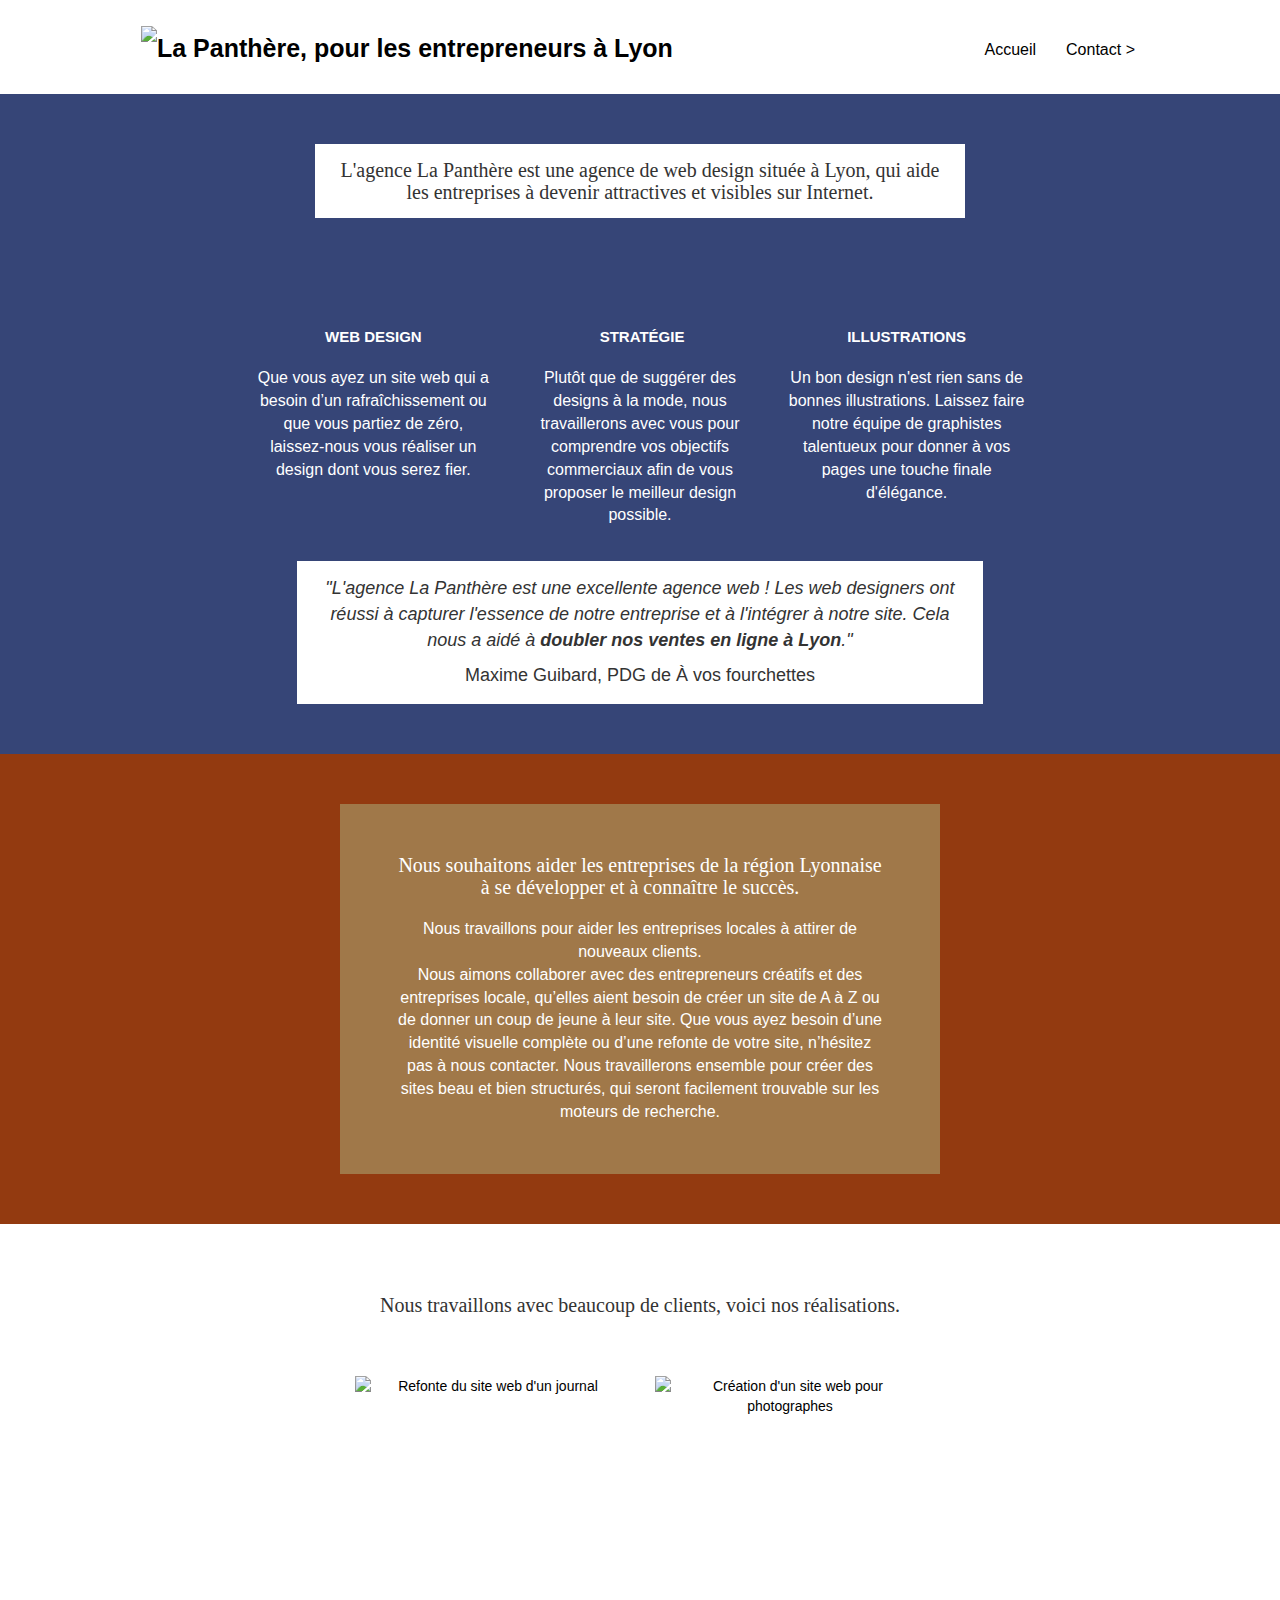
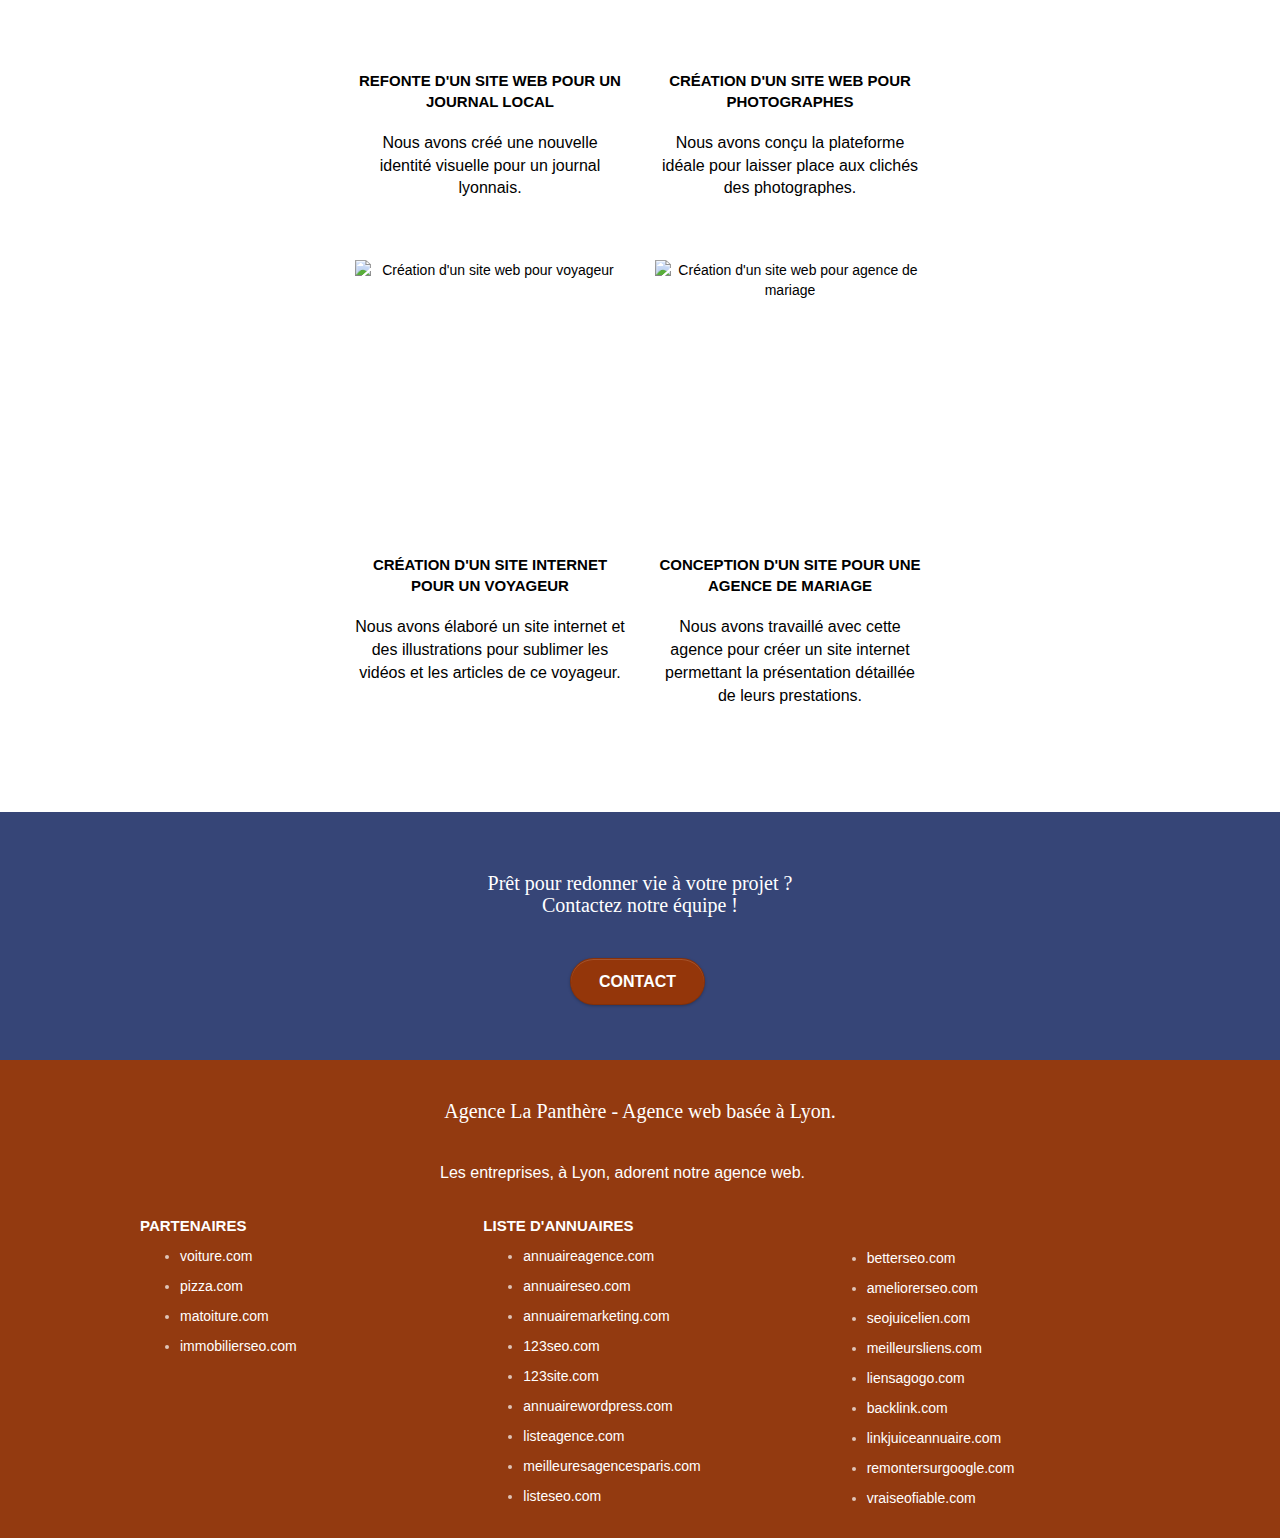
==== commit 1113027a: "fini" ====
--- a/index.html
+++ b/index.html
@@ -7,7 +7,7 @@
 		<meta name="viewport" content="width=device-width, initial-scale=1.0, viewport-fit=cover">
 		<link rel="shortcut icon" type="image/png" href="favicon.webp">
 		
-		<link rel="stylesheet" type="text/css" href="./css/bootstrap.css">
+		<link rel="stylesheet" type="text/css" href="./css/bootstrap.css" defer>
 		<link rel="stylesheet" type="text/css" href="style.min.css">
 		<link rel="stylesheet" type="text/css" href="./css/font-awesome.min.css">
 		<link rel="stylesheet" type="text/css" href="./css/et-line.min.css">
@@ -33,27 +33,24 @@
 			<!-- bloc-0 -->
 			<div class="bloc bgc-white l-bloc " id="bloc-0">
 				<div class="container bloc-sm">
-
 					<nav class="navbar row">
 						<div class="navbar-header">
-							<a class="navbar-brand" href="index.html">
-								<img src="img/agence-la-panthere-monochrome.svg" alt="La Panthère, pour les entrepreneurs à Lyon" height="40" width="216"/>
-							</a>
-
-							<button id="nav-toggle" type="button" class="ui-navbar-toggle navbar-toggle" data-toggle="collapse" data-target=".navbar-1">
+							<a aria-label="Accueil logo" tabindex="1" class="navbar-brand" href="index.html"><img width="216" src="img/agence-la-panthere-monochrome.svg" alt="La Panthère, pour les entrepreneurs à Lyon" height="40" /></a>
+							<button id="nav-toggle" tabindex="2" type="button" class="ui-navbar-toggle navbar-toggle" data-toggle="collapse" data-target=".navbar-1">
 								<span class="sr-only">Toggle navigation</span><span class="icon-bar"></span><span class="icon-bar"></span><span class="icon-bar"></span>
 							</button>
 						</div>
 						<div class="collapse navbar-collapse navbar-1 special-dropdown-nav">
-							<ol class="site-navigation nav navbar-nav">
+							<ul class="site-navigation nav navbar-nav">
 								<li>
-									<a href="index.html">Accueil</a>
+									<a tabindex="3" href="index.html">Accueil</a>
 								</li>
-
 								<li>
-									<a href="contact-devis-design.html">Contact &gt;</a>
 								</li>
-							</ol>
+								<li>
+									<a tabindex="4" href="contact-devis-design.html">Contact &gt;</a>
+								</li>
+							</ul>
 						</div>
 					</nav>
 				</div>
@@ -158,7 +155,9 @@
 					</div>
 					<div class="row tight-width-whitespace portfolio-row">
 						<div class="col-sm-6">
-							<a href="#" data-lightbox="img/1.jpg" data-gallery-id="gallery-1" data-caption="Refonte d'un site web pour un journal local" data-frame="snapshot-lb"><img src="img/1.webp" alt="Refonte du site web d'un journal" width="270" height="270" class="img-responsive portfolio-thumb" /></a>
+							<a tabindex="5" href="#" aria-labelledby="refonte" data-lightbox="img/1.jpg" data-gallery-id="gallery-1" 
+							data-caption="Refonte d'un site web pour un journal local" data-frame="snapshot-lb"><img src="img/1.webp" id="refonte" 
+							alt="Refonte du site web d'un journal" width="270" height="270" class="img-responsive portfolio-thumb" /></a>
 							<h2 class="mg-md text-center">
 								Refonte d'un site web pour un journal local
 							</h2>
@@ -167,7 +166,7 @@
 							</p>
 						</div>
 						<div class="col-sm-6">
-							<a href="#" data-lightbox="img/2.jpg" data-gallery-id="gallery-1" data-caption="Création d'un site web pour photographes" data-frame="snapshot-lb"><img src="img/2.webp" class="img-responsive portfolio-thumb" width="270" height="270" alt="Création d'un site web pour photographes" /></a>
+							<a tabindex="6" href="#" aria-labelledby="portfolio" data-lightbox="img/2.jpg" data-gallery-id="gallery-1" data-caption="Création d'un site web pour photographes" data-frame="snapshot-lb"><img src="img/2.webp" id="portfolio" class="img-responsive portfolio-thumb" width="270" height="270" alt="Création d'un site web pour photographes" /></a>
 							<h2 class="mg-md text-center">
 								Création d'un site web pour photographes
 							</h2>
@@ -178,7 +177,7 @@
 					</div>
 					<div class="row tight-width-whitespace portfolio-row">
 						<div class="col-sm-6">
-							<a href="#" data-lightbox="img/3.png" data-gallery-id="gallery-1" data-caption="Création d'un site internet pour un voyageur" data-frame="snapshot-lb"><img src="img/3.webp" class="img-responsive portfolio-thumb" width="270" height="270" alt="Création d'un site web pour voyageur"/></a>
+							<a tabindex="7" href="#" aria-labelledby="voyage" data-lightbox="img/3.png" data-gallery-id="gallery-1" data-caption="Création d'un site internet pour un voyageur" data-frame="snapshot-lb"><img src="img/3.webp" id="voyage" class="img-responsive portfolio-thumb" width="270" height="270" alt="Création d'un site web pour voyageur"/></a>
 							<h2 class="mg-md text-center">
 								Création d'un site internet pour un voyageur
 							</h2>
@@ -187,7 +186,7 @@
 							</p>
 						</div>
 						<div class="col-sm-6">
-							<a href="#" data-lightbox="img/4.png" data-gallery-id="gallery-1" data-caption="Conception d'un site pour une agence de mariage" data-frame="snapshot-lb"><img src="img/4.webp" class="img-responsive portfolio-thumb" width="270" height="270" alt="Création d'un site web pour agence de mariage" /></a>
+							<a tabindex="8" href="#" aria-labelledby="mariage" data-lightbox="img/4.png" data-gallery-id="gallery-1" data-caption="Conception d'un site pour une agence de mariage" data-frame="snapshot-lb"><img src="img/4.webp" id="mariage" class="img-responsive portfolio-thumb" width="270" height="270" alt="Création d'un site web pour agence de mariage" /></a>
 							<h2 class="mg-md text-center">
 								Conception d'un site pour une agence de mariage
 							</h2>
@@ -208,7 +207,7 @@
 							Prêt pour redonner vie à votre projet ?<br>Contactez notre équipe !
 						</h1>
 						<div class="col-sm-12 text-center">
-							<a href="contact-devis-design.html" class="btn btn-atomic-tangerine btn-clean btn-rd btn-lg cta-hero">Contact</a>
+							<a tabindex="9" href="contact-devis-design.html" class="btn btn-atomic-tangerine btn-clean btn-rd btn-lg cta-hero">Contact</a>
 						</div>
 					</div>
 				</div>
@@ -226,22 +225,22 @@
 							<div class="row row-no-gutters social">
 								<div class="col-sm-3">
 									<div class="text-center">
-										<a class="social" href="index.html"><span class="fa fa-twitter icon-md"></span></a>
-									</div>
-								</div>
-								<div class="col-sm-3">
-									<div class="text-center">
-										<a class="social" href="index.html"><span class="fa fa-facebook icon-md"></span></a>
-									</div>
-								</div>
-								<div class="col-sm-3">
-									<div class="text-center">
-										<a class="social" href="index.html"><span class="fa fa-dribbble icon-md"></span></a>
-									</div>
-								</div>
-								<div class="col-sm-3">
-									<div class="text-center">
-										<a class="social" href="index.html"><span class="fa fa-instagram icon-md"></span></a>
+										<a tabindex="10" class="social" aria-label="Twitter" href="index.html"><span class="fa fa-twitter icon-md"></span></a>
+									</div>
+								</div>
+								<div class="col-sm-3">
+									<div class="text-center">
+										<a tabindex="11" class="social" aria-label="Facebook" href="index.html"><span class="fa fa-facebook icon-md"></span></a>
+									</div>
+								</div>
+								<div class="col-sm-3">
+									<div class="text-center">
+										<a tabindex="12" class="social" aria-label="Dribble" href="index.html"><span class="fa fa-dribbble icon-md"></span></a>
+									</div>
+								</div>
+								<div class="col-sm-3">
+									<div class="text-center">
+										<a tabindex="13" class="social" aria-label="Instagram" href="index.html"><span class="fa fa-instagram icon-md"></span></a>
 									</div>
 								</div>
 								<div class="keywords"><p style="color:#FFFFFF!important; margin-top:5px;">Les entreprises, à Lyon, adorent notre agence web.</p></div>
--- a/style.min.css
+++ b/style.min.css
@@ -1 +1 @@
-body{margin:0;padding:0;background:#FFF;overflow-x:hidden;-webkit-font-smoothing:antialiased;-moz-osx-font-smoothing:grayscale}a,button{transition:all .3s ease-in-out;outline:none!important}a:hover{text-decoration:none;cursor:pointer}#page-loading-blocs-notifaction{position:fixed;top:0;bottom:0;width:100%;z-index:100000;background:#FFF url(img/pageload-spinner.gif) no-repeat center center}.bloc{width:100%;clear:both;background:50% 50% no-repeat;padding:0 50px;-webkit-background-size:cover;-moz-background-size:cover;-o-background-size:cover;background-size:cover;position:relative}.bloc .container{padding-left:0;padding-right:0}.bloc-lg{padding:50px 50px}.bloc-md{padding:50px}.bloc-sm{padding:20px 50px}.bg-center,.bg-l-edge,.bg-r-edge,.bg-t-edge,.bg-b-edge,.bg-tl-edge,.bg-bl-edge,.bg-tr-edge,.bg-br-edge,.bg-repeat{-webkit-background-size:auto!important;-moz-background-size:auto!important;-o-background-size:auto!important;background-size:auto!important}.bg-repeat{background:repeat}.bg-t-edge{background:top no-repeat}.bloc-bg-texture::before{content:"";background-size:2px 2px;position:absolute;top:0;bottom:0;left:0;right:0}.texture-paper::before{background:url(img/texture-paper.webp);background-size:280px 280px;opacity:.6}.b-parallax{background-attachment:fixed}.d-bloc{color:rgba(255,255,255,.7)}.d-bloc button:hover{color:rgba(255,255,255,.9)}.d-bloc .icon-round,.d-bloc .icon-square,.d-bloc .icon-rounded,.d-bloc .icon-semi-rounded-a,.d-bloc .icon-semi-rounded-b{border-color:rgba(255,255,255,.9)}.d-bloc .divider-h span{border-color:rgba(255,255,255,.2)}.d-bloc .a-btn,.d-bloc .navbar a,.d-bloc .navbar-brand,.d-bloc a .icon-sm,.d-bloc a .icon-md,.d-bloc a .icon-lg,.d-bloc a .icon-xl,.d-bloc h1 a,.d-bloc h2 a,.d-bloc h3 a,.d-bloc h4 a,.d-bloc h5 a,.d-bloc h6 a,.d-bloc p a{color:rgba(255,255,255,.6)}.d-bloc .a-btn:hover,.d-bloc .navbar a:hover,.d-bloc .navbar-brand:hover,.d-bloc a:hover .icon-sm,.d-bloc a:hover .icon-md,.d-bloc a:hover .icon-lg,.d-bloc a:hover .icon-xl,.d-bloc h1 a:hover,.d-bloc h2 a:hover,.d-bloc h3 a:hover,.d-bloc h4 a:hover,.d-bloc h5 a:hover,.d-bloc h6 a:hover,.d-bloc p a:hover{color:#ffd0ba!important}.d-bloc .a-btn:focus,.d-bloc .navbar a:focus,.d-bloc .navbar-brand:focus,.d-bloc a:focus .icon-sm,.d-bloc a:focus .icon-md,.d-bloc a:focus .icon-lg,.d-bloc a:focus .icon-xl,.d-bloc h1 a:focus,.d-bloc h2 a:focus,.d-bloc h3 a:focus,.d-bloc h4 a:focus,.d-bloc h5 a:focus,.d-bloc h6 a:focus,.d-bloc p a:focus{color:#000000!important}.d-bloc .navbar-toggle .icon-bar{background:rgba(255,255,255,1)}.d-bloc .btn-wire,.d-bloc .btn-wire:hover{color:rgba(255,255,255,1);border-color:rgba(255,255,255,1)}.d-bloc .panel{color:rgba(0,0,0,.5)}.d-bloc .panel button:hover{color:rgba(0,0,0,.7)}.d-bloc .panel icon{border-color:rgba(0,0,0,.7)}.d-bloc .panel .divider-h span{border-color:rgba(0,0,0,.1)}.d-bloc .panel .a-btn{color:rgba(0,0,0,.6)}.d-bloc .panel .a-btn:hover{color:rgba(0,0,0,1)}.d-bloc .panel .btn-wire,.d-bloc .panel .btn-wire:hover{color:rgba(0,0,0,.7);border-color:rgba(0,0,0,.3)}.d-bloc .panel,.l-bloc{color:rgba(0,0,0,.5)}.d-bloc .panel button:hover,.l-bloc button:hover{color:rgba(0,0,0,.7)}.l-bloc .icon-round,.l-bloc .icon-square,.l-bloc .icon-rounded,.l-bloc .icon-semi-rounded-a,.l-bloc .icon-semi-rounded-b{border-color:rgba(0,0,0,.7)}.d-bloc .panel .divider-h span,.l-bloc .divider-h span{border-color:rgba(0,0,0,.1)}.d-bloc .panel .a-btn,.l-bloc .a-btn,.l-bloc .navbar a,.l-bloc .navbar-brand,.l-bloc a .icon-sm,.l-bloc a .icon-md,.l-bloc a .icon-lg,.l-bloc a .icon-xl,.l-bloc h1 a,.l-bloc h2 a,.l-bloc h3 a,.l-bloc h4 a,.l-bloc h5 a,.l-bloc h6 a,.l-bloc p a{color:rgba(0,0,0,.6)}.d-bloc .panel .a-btn:hover,.l-bloc .a-btn:hover,.l-bloc .navbar a:hover,.l-bloc .navbar-brand:hover,.l-bloc a:hover .icon-sm,.l-bloc a:hover .icon-md,.l-bloc a:hover .icon-lg,.l-bloc a:hover .icon-xl,.l-bloc h1 a:hover,.l-bloc h2 a:hover,.l-bloc h3 a:hover,.l-bloc h4 a:hover,.l-bloc h5 a:hover,.l-bloc h6 a:hover,.l-bloc p a:hover{color:#94360A!important}.d-bloc .panel .a-btn:focus,.l-bloc .a-btn:focus,.l-bloc .navbar a:focus,.l-bloc .navbar-brand:focus,.l-bloc a:focus .icon-sm,.l-bloc a:focus .icon-md,.l-bloc a:focus .icon-lg,.l-bloc a:focus .icon-xl,.l-bloc h1 a:focus,.l-bloc h2 a:focus,.l-bloc h3 a:focus,.l-bloc h4 a:focus,.l-bloc h5 a:focus,.l-bloc h6 a:focus,.l-bloc p a:focus{color:#632204!important}.l-bloc .navbar-toggle .icon-bar{color:rgba(0,0,0,.6)}.d-bloc .panel .btn-wire,.d-bloc .panel .btn-wire:hover,.l-bloc .btn-wire,.l-bloc .btn-wire:hover{color:rgba(0,0,0,.7);border-color:rgba(0,0,0,.3)}.voffset{margin-top:30px}.voffset-lg{margin-top:24px}.row-no-gutters{margin-right:0;margin-left:0}.row.row-no-gutters>[class^="col-"],.row.row-no-gutters>[class*=" col-"]{padding-right:0;padding-left:0}#bloc-1-hero h1{font-size:32px}.navbar{margin-bottom:0;z-index:1}.navbar-brand{height:auto;padding:3px 15px;font-size:25px;font-weight:400;font-weight:600;line-height:44px}.navbar-brand img{max-height:200px;margin:0 5px 0 0;display:inline}.navbar-brand img[src$=svg]{min-width:100px}.nav-center .navbar-brand img{margin:0}.navbar .nav{padding-top:2px;margin-right:-16px;float:right;z-index:1}.nav>li{float:left;margin-top:4px;font-size:16px}.navbar-nav .open .dropdown-menu>li>a{text-align:inherit}.nav>li a:hover,.nav>li a:focus{background:transparent}.navbar-toggle{margin:10px 10px 0 0;border:0}.navbar-toggle:hover{background:transparent!important}.navbar-toggle .icon-bar{background-color:rgba(0,0,0,.5);width:26px}.nav-invert .navbar .nav{float:left}.nav-invert .navbar-header,.nav-invert .navbar-brand{float:right;position:relative;z-index:2}@media (min-width:768px){.site-navigation{position:absolute;top:50%;right:20px;transform:translate(0,-50%);-webkit-transform:translateY(-50%)}.nav>li .dropdown-menu a,.nav>li .dropdown-menu a:hover{color:#484848}.nav-invert .site-navigation{left:0;right:0}.nav-center{text-align:center}.nav-center .navbar-header{width:100%}.nav-center .navbar-header,.nav-center .navbar-brand,.nav-center .nav>li{float:none;display:inline-block}.nav-center .site-navigation{position:relative;width:100%;right:0;margin-right:0;margin-top:20px}.nav-center.mini-nav .navbar-toggle{float:none;margin:10px auto 0}}.nav>li>.dropdown a{background:none!important;display:block;padding:14px 15px}nav .caret{margin:0 5px}.dropdown-menu .dropdown-menu{top:-8px;left:100%}.dropdown-menu .dropmenu-flow-right{top:100%;left:0;margin-left:-1px;border-top-left-radius:0;border-top-right-radius:0}.dropdown-menu .dropdown span{border:4px solid #000;border-top-color:transparent;border-right-color:transparent;border-bottom-color:transparent;margin:6px -5px 0 0!important;float:right}.mg-md{margin-top:10px;margin-bottom:20px}.mg-lg{margin-top:10px;margin-bottom:40px}.btn{margin:0 5px 5px 0}.btn.pull-right{margin:0 0 5px 5px}.btn-d,.btn-d:hover,.btn-d:focus{color:#FFF;background:rgba(0,0,0,.3)}button{outline:none!important}.btn-rd{border-radius:40px}.btn-clean{border:1px solid rgba(0,0,0,.08);border-bottom-color:rgba(0,0,0,.1);text-shadow:0 1px 0 rgba(0,0,1,.1);box-shadow:0 1px 3px rgba(0,0,1,.25),inset 0 1px 0 0 rgba(255,255,255,.15)}.icon-md{font-size:30px!important}.icon-lg{font-size:60px!important}.sm-shadow{text-shadow:0 1px 2px rgba(0,0,0,.3)}.panel-sq,.panel-sq .panel-heading,.panel-sq .panel-footer{border-radius:0}.panel-rd{border-radius:30px}.panel-rd .panel-heading{border-radius:29px 29px 0 0}.panel-rd .panel-footer{border-radius:0 0 29px 29px}.form-control{border-color:rgba(0,0,0,.1);box-shadow:none}.scrollToTop{width:40px;height:40px;position:fixed;bottom:20px;right:20px;opacity:0;z-index:500;transition:all .3s ease-in-out}.scrollToTop span{margin-top:6px}.showScrollTop{font-size:14px;opacity:1}a[data-lightbox]{position:relative;display:block;text-align:center}a[data-lightbox]:hover::before{content:"+";font-family:"HelveticaNeue-Light","Helvetica Neue Light","Helvetica Neue",Helvetica,Arial;font-size:32px;width:50px;height:50px;margin-left:-25px;border-radius:50%;background:rgba(0,0,0,.6);color:#FFF;font-weight:100;z-index:1;position:absolute;top:50%;transform:translateY(-50%);-webkit-transform:translateY(-50%)}a[data-lightbox]:hover img{opacity:.6;-webkit-animation-fill-mode:none;animation-fill-mode:none}#lightbox-modal{display:flex;align-items:center}#lightbox-modal .modal-dialog{width:90%;max-width:900px;margin:0 auto 0}#lightbox-modal .modal-dialog img{max-height:90vh;margin:0 auto}.lightbox-caption{padding:20px;color:#FFF;background:rgba(0,0,0,.5);position:absolute;left:15px;right:15px;bottom:5px}.close-lightbox{color:#FFF;font-size:30px;position:absolute;top:20px;right:20px;z-index:20;background:rgba(0,0,0,.5);border:none;line-height:30px;padding:0 9px 5px;opacity:.3}.close-lightbox:hover,.next-lightbox:hover,.prev-lightbox:hover{opacity:1;color:#FFF}.next-lightbox,.prev-lightbox{font-size:20px;color:rgba(255,255,255,.9);background:rgba(0,0,0,.5);transition:all .2s ease-in-out;position:absolute;top:45%;z-index:1;opacity:.4}.next-lightbox{padding:6px 8px 1px 13px;right:25px}.prev-lightbox{padding:6px 13px 1px 10px;left:25px}.snapshot-lb .modal-body{padding-bottom:45px}.snapshot-lb .lightbox-caption{padding:0;color:rgba(0,0,0,.5);background:none}h1,h2,h3,h4,h5,h6,p,label,.btn,a{font-family:"helvetica";font-weight:400;color:black!important}.container{max-width:1000px}.hero-bloc-text{font-size:38px}.hero-bloc-text-sub{font-size:36px}#bloc-2-services p{color:#FFFFFF!important}#bloc-2-services h1{width:65%;margin:0 auto}#bloc-2-services .cadre{background-color:#FFF;text-align:center;font-size:18px;color:#333;padding:15px}#bloc-2-services .cadre p{font-size:inherit!important;color:inherit!important;font-style:italic}#bloc-3-what-i-do h1{text-transform:none}#bloc-8 h1{text-align:center;color:white!important}#bloc-8 h2{color:white!important}#bloc-8 a{color:white!important}#bloc-8 a:hover{color:rgb(250,204,174)!important}.statement-bloc-text{line-height:26px;font-style:italic;font-size:20px;text-align:center;font-weight:lighter;max-width:520px;margin:auto auto auto auto}p{font-size:16px}.tight-width-whitespace{max-width:600px;margin:auto auto auto auto}.h1{font-size:20px!important;font-family:"Open Sans"}.cta-hero{margin-top:22px;color:#FFFFFF!important;text-transform:uppercase;padding:12px 28px 12px 28px;font-size:16px;font-weight:700}.social{max-width:400px;margin:auto auto auto auto}h2{font-size:15px;text-transform:uppercase;line-height:1.4em;font-weight:700}h3{font-size:22px;text-transform:uppercase;color:#333333!important}.med-width-whitespace{max-width:800px;margin:auto auto auto auto;box-shadow:0 0 0 #000}h1{color:#333333!important}h4{color:#333333!important}.icons{margin-bottom:14px;margin-top:24px}.white{color:#FFFFFF!important}.portfolio-thumb{margin-bottom:24px}.portfolio-row{margin-bottom:44px;margin-top:50px}.avatar{box-shadow:0 4px 9px rgba(0,0,0,.3)}.black-background{background-color:rgba(165,147,99,.7);padding:40px 40px 40px 40px}.bold-link{font-weight:900;text-decoration:underline!important}.bgc-white{background-color:#FFF}.bgc-dark-slate-blue{background-color:#364577}.bgc-atomic-tangerine{background-color:#933A10}.tc-white{color:#FFFFFF!important}.btn-atomic-tangerine{background:#94360A;color:#FFFFFF!important}.btn-atomic-tangerine:hover{background:#692201!important;color:#FFFFFF!important}.btn-atomic-tangerine:focus{color:#000000!important}.ltc-white{color:#FFFFFF!important}.ltc-white:hover{color:#cccccc!important}.ltc-atomic-tangerine{color:#F3976C!important}.ltc-atomic-tangerine:hover{color:#c27956!important}.icon-dark-slate-blue{color:#FFFFFF!important;border-color:#FFFFFF!important}.bg-dots-bg{background-image:url(img/dots-bg.webp)}.bg-lines-h2-bg{background-image:url(img/lines-h2-bg.webp)}.bg-banniere{background-image:url(img/agence-la-panthere.webp)}.bg-presentation{background-image:url(img/image-de-presentation.webp)}@media (max-width:1024px){.bloc{padding-left:20px;padding-right:20px}.bloc.full-width-bloc,.bloc-tile-2.full-width-bloc .container,.bloc-tile-3.full-width-bloc .container,.bloc-tile-4.full-width-bloc .container{padding-left:0;padding-right:0}}@media (max-width:992px) and (min-width:768px){.navbar .nav{max-width:80%}.nav-center.navbar .nav{max-width:100%}}@media only screen and (min-width:768px) and (max-width:1024px) and (orientation:landscape){.b-parallax{background-attachment:scroll}}@media only screen and (min-width:1024px) and (max-width:1366px) and (-webkit-min-device-pixel-ratio:1.5){.b-parallax{background-attachment:scroll}}@media (max-width:991px){.container{width:100%}.b-parallax{background-attachment:scroll}.page-container,#hero-bloc{overflow-x:hidden;position:relative}.bloc{padding-left:10px;padding-right:10px}.bloc-group,.bloc-group .bloc{display:block;width:100%}.bloc-fill-screen .fill-bloc-top-edge,.bloc-fill-screen .fill-bloc-bottom-edge{padding:0 20px;padding-left:10px;padding-right:10px}}@media (max-width:767px){.page-container{overflow-x:hidden;position:relative}h1,h2,h3,h4,h5,h6,p,#disqus_thread{padding-left:10px!important;padding-right:10px!important}.b-parallax{background-attachment:scroll}.navbar .nav{padding-top:0;border-top:1px solid rgba(0,0,0,.2);float:none!important}.navbar.row{margin-left:0;margin-right:0}.site-navigation{position:inherit;transform:none;-webkit-transform:none;-ms-transform:none}.nav>li{margin-top:0;border-bottom:1px solid rgba(0,0,0,.1);background:rgba(0,0,0,.05);text-align:left;padding-left:15px;width:100%}.nav>li:hover{background:rgba(0,0,0,.08)}.dropdown .dropdown a .caret{float:none;margin:5px 0 0 10px!important;border:4px solid #000;border-bottom-color:transparent;border-right-color:transparent;border-left-color:transparent}#hero-bloc .navbar .nav{background:rgba(0,0,0,.8)}#hero-bloc .navbar .nav a{color:rgba(255,255,255,.6)}.nav a:hover{color:#F3976C!important}.hero{padding:50px 0}.hero-nav{left:-1px;right:-1px}.navbar-collapse{padding:0;overflow-x:hidden;-webkit-box-shadow:none;box-shadow:none}.navbar-brand img{max-height:40px;width:auto}.nav-invert .navbar-header{float:none;width:100%}.nav-invert .navbar-toggle{float:left;margin-left:10px}.bloc{padding-left:0;padding-right:0}.bloc-xxl,.bloc-xl,.bloc-lg{padding:40px 0}.bloc-sm,.bloc-md{padding-left:0;padding-right:0}.bloc-tile-2 .container,.bloc-tile-3 .container,.bloc-tile-4 .container,.bloc-fill-screen .fill-bloc-top-edge,.bloc-fill-screen .fill-bloc-bottom-edge{padding-left:0;padding-right:0}.a-block{padding:0 10px}.btn-dwn{display:none}.voffset{margin-top:5px}.voffset-md{margin-top:20px}.voffset-lg{margin-top:30px}form{padding:5px}.close-lightbox{display:inline-block}.blocsapp-device-iphone5{background-size:216px 425px;padding-top:60px;width:216px;height:425px}.blocsapp-device-iphone5 img{width:180px;height:320px}}@media (max-width:400px){.bloc{padding-left:0;padding-right:0}}@media (max-width:767px){.bloc-mob-center-text{text-align:center}}+body{margin:0;padding:0;background:#FFF;overflow-x:hidden;-webkit-font-smoothing:antialiased;-moz-osx-font-smoothing:grayscale}a,button{transition:all .3s ease-in-out;outline:none!important}a:hover{text-decoration:none;cursor:pointer}#page-loading-blocs-notifaction{position:fixed;top:0;bottom:0;width:100%;z-index:100000;background:#FFF url(img/pageload-spinner.gif) no-repeat center center}.bloc{width:100%;clear:both;background:50% 50% no-repeat;padding:0 50px;-webkit-background-size:cover;-moz-background-size:cover;-o-background-size:cover;background-size:cover;position:relative}.bloc .container{padding-left:0;padding-right:0}.bloc-lg{padding:50px 50px}.bloc-md{padding:50px}.bloc-sm{padding:20px 50px}.bg-center,.bg-l-edge,.bg-r-edge,.bg-t-edge,.bg-b-edge,.bg-tl-edge,.bg-bl-edge,.bg-tr-edge,.bg-br-edge,.bg-repeat{-webkit-background-size:auto!important;-moz-background-size:auto!important;-o-background-size:auto!important;background-size:auto!important}.bg-repeat{background:repeat}.bg-t-edge{background:top no-repeat}.bloc-bg-texture::before{content:"";background-size:2px 2px;position:absolute;top:0;bottom:0;left:0;right:0}.texture-paper::before{background:url(img/texture-paper.webp);background-size:280px 280px;opacity:.6}.b-parallax{background-attachment:fixed}.d-bloc{color:rgba(255,255,255,.7)}.d-bloc button:hover{color:rgba(255,255,255,.9)}.d-bloc .icon-round,.d-bloc .icon-square,.d-bloc .icon-rounded,.d-bloc .icon-semi-rounded-a,.d-bloc .icon-semi-rounded-b{border-color:rgba(255,255,255,.9)}.d-bloc .divider-h span{border-color:rgba(255,255,255,.2)}.d-bloc .a-btn,.d-bloc .navbar a,.d-bloc .navbar-brand,.d-bloc a .icon-sm,.d-bloc a .icon-md,.d-bloc a .icon-lg,.d-bloc a .icon-xl,.d-bloc h1 a,.d-bloc h2 a,.d-bloc h3 a,.d-bloc h4 a,.d-bloc h5 a,.d-bloc h6 a,.d-bloc p a{color:rgba(255,255,255,.6)}.d-bloc .a-btn:hover,.d-bloc .navbar a:hover,.d-bloc .navbar-brand:hover,.d-bloc a:hover .icon-sm,.d-bloc a:hover .icon-md,.d-bloc a:hover .icon-lg,.d-bloc a:hover .icon-xl,.d-bloc h1 a:hover,.d-bloc h2 a:hover,.d-bloc h3 a:hover,.d-bloc h4 a:hover,.d-bloc h5 a:hover,.d-bloc h6 a:hover,.d-bloc p a:hover{color:#ffd0ba!important}.d-bloc .a-btn:focus,.d-bloc .navbar a:focus,.d-bloc .navbar-brand:focus,.d-bloc a:focus .icon-sm,.d-bloc a:focus .icon-md,.d-bloc a:focus .icon-lg,.d-bloc a:focus .icon-xl,.d-bloc h1 a:focus,.d-bloc h2 a:focus,.d-bloc h3 a:focus,.d-bloc h4 a:focus,.d-bloc h5 a:focus,.d-bloc h6 a:focus,.d-bloc p a:focus{color:#000000!important}.d-bloc .navbar-toggle .icon-bar{background:rgba(255,255,255,1)}.d-bloc .btn-wire,.d-bloc .btn-wire:hover{color:rgba(255,255,255,1);border-color:rgba(255,255,255,1)}.d-bloc .panel{color:rgba(0,0,0,.5)}.d-bloc .panel button:hover{color:rgba(0,0,0,.7)}.d-bloc .panel icon{border-color:rgba(0,0,0,.7)}.d-bloc .panel .divider-h span{border-color:rgba(0,0,0,.1)}.d-bloc .panel .a-btn{color:rgba(0,0,0,.6)}.d-bloc .panel .a-btn:hover{color:rgba(0,0,0,1)}.d-bloc .panel .btn-wire,.d-bloc .panel .btn-wire:hover{color:rgba(0,0,0,.7);border-color:rgba(0,0,0,.3)}.d-bloc .panel,.l-bloc{color:rgba(0,0,0,.5)}.d-bloc .panel button:hover,.l-bloc button:hover{color:rgba(0,0,0,.7)}.l-bloc .icon-round,.l-bloc .icon-square,.l-bloc .icon-rounded,.l-bloc .icon-semi-rounded-a,.l-bloc .icon-semi-rounded-b{border-color:rgba(0,0,0,.7)}.d-bloc .panel .divider-h span,.l-bloc .divider-h span{border-color:rgba(0,0,0,.1)}.d-bloc .panel .a-btn,.l-bloc .a-btn,.l-bloc .navbar a,.l-bloc .navbar-brand,.l-bloc a .icon-sm,.l-bloc a .icon-md,.l-bloc a .icon-lg,.l-bloc a .icon-xl,.l-bloc h1 a,.l-bloc h2 a,.l-bloc h3 a,.l-bloc h4 a,.l-bloc h5 a,.l-bloc h6 a,.l-bloc p a{color:rgba(0,0,0,.6)}.d-bloc .panel .a-btn:hover,.l-bloc .a-btn:hover,.l-bloc .navbar a:hover,.l-bloc .navbar-brand:hover,.l-bloc a:hover .icon-sm,.l-bloc a:hover .icon-md,.l-bloc a:hover .icon-lg,.l-bloc a:hover .icon-xl,.l-bloc h1 a:hover,.l-bloc h2 a:hover,.l-bloc h3 a:hover,.l-bloc h4 a:hover,.l-bloc h5 a:hover,.l-bloc h6 a:hover,.l-bloc p a:hover{color:#94360A!important}.d-bloc .panel .a-btn:focus,.l-bloc .a-btn:focus,.l-bloc .navbar a:focus,.l-bloc .navbar-brand:focus,.l-bloc a:focus .icon-sm,.l-bloc a:focus .icon-md,.l-bloc a:focus .icon-lg,.l-bloc a:focus .icon-xl,.l-bloc h1 a:focus,.l-bloc h2 a:focus,.l-bloc h3 a:focus,.l-bloc h4 a:focus,.l-bloc h5 a:focus,.l-bloc h6 a:focus,.l-bloc p a:focus{color:#632204!important}.l-bloc .navbar-toggle .icon-bar{color:rgba(0,0,0,.6)}.d-bloc .panel .btn-wire,.d-bloc .panel .btn-wire:hover,.l-bloc .btn-wire,.l-bloc .btn-wire:hover{color:rgba(0,0,0,.7);border-color:rgba(0,0,0,.3)}.voffset{margin-top:30px}.voffset-lg{margin-top:24px}.row-no-gutters{margin-right:0;margin-left:0}.row.row-no-gutters>[class^="col-"],.row.row-no-gutters>[class*=" col-"]{padding-right:0;padding-left:0}#bloc-1-hero h1{font-size:32px}.navbar{margin-bottom:0;z-index:1}.navbar-brand{height:auto;padding:3px 15px;font-size:25px;font-weight:400;font-weight:600;line-height:44px}.navbar-brand img{max-height:200px;margin:0 5px 0 0;display:inline}.navbar-brand img[src$=svg]{min-width:100px}.nav-center .navbar-brand img{margin:0}.navbar .nav{padding-top:2px;margin-right:-16px;float:right;z-index:1}.nav>li{float:left;margin-top:4px;font-size:16px}.navbar-nav .open .dropdown-menu>li>a{text-align:inherit}.nav>li a:hover,.nav>li a:focus{background:transparent}.navbar-toggle{margin:10px 10px 0 0;border:0}.navbar-toggle:hover{background:transparent!important}.navbar-toggle .icon-bar{background-color:rgba(0,0,0,.5);width:26px}.nav-invert .navbar .nav{float:left}.nav-invert .navbar-header,.nav-invert .navbar-brand{float:right;position:relative;z-index:2}@media (min-width:768px){.site-navigation{position:absolute;top:50%;right:20px;transform:translate(0,-50%);-webkit-transform:translateY(-50%)}.nav>li .dropdown-menu a,.nav>li .dropdown-menu a:hover{color:#484848}.nav-invert .site-navigation{left:0;right:0}.nav-center{text-align:center}.nav-center .navbar-header{width:100%}.nav-center .navbar-header,.nav-center .navbar-brand,.nav-center .nav>li{float:none;display:inline-block}.nav-center .site-navigation{position:relative;width:100%;right:0;margin-right:0;margin-top:20px}.nav-center.mini-nav .navbar-toggle{float:none;margin:10px auto 0}}.nav>li>.dropdown a{background:none!important;display:block;padding:14px 15px}nav .caret{margin:0 5px}.dropdown-menu .dropdown-menu{top:-8px;left:100%}.dropdown-menu .dropmenu-flow-right{top:100%;left:0;margin-left:-1px;border-top-left-radius:0;border-top-right-radius:0}.dropdown-menu .dropdown span{border:4px solid #000;border-top-color:transparent;border-right-color:transparent;border-bottom-color:transparent;margin:6px -5px 0 0!important;float:right}.mg-md{margin-top:10px;margin-bottom:20px}.mg-lg{margin-top:10px;margin-bottom:40px}.btn{margin:0 5px 5px 0}.btn.pull-right{margin:0 0 5px 5px}.btn-d,.btn-d:hover,.btn-d:focus{color:#FFF;background:rgba(0,0,0,.3)}button{outline:none!important}.btn-rd{border-radius:40px}.btn-clean{border:1px solid rgba(0,0,0,.08);border-bottom-color:rgba(0,0,0,.1);text-shadow:0 1px 0 rgba(0,0,1,.1);box-shadow:0 1px 3px rgba(0,0,1,.25),inset 0 1px 0 0 rgba(255,255,255,.15)}.icon-md{font-size:30px!important}.icon-lg{font-size:60px!important}.sm-shadow{text-shadow:0 1px 2px rgba(0,0,0,.3)}.panel-sq,.panel-sq .panel-heading,.panel-sq .panel-footer{border-radius:0}.panel-rd{border-radius:30px}.panel-rd .panel-heading{border-radius:29px 29px 0 0}.panel-rd .panel-footer{border-radius:0 0 29px 29px}.form-control{border-color:rgba(0,0,0,.1);box-shadow:none}.scrollToTop{width:40px;height:40px;position:fixed;bottom:20px;right:20px;opacity:0;z-index:500;transition:all .3s ease-in-out}.scrollToTop span{margin-top:6px}.showScrollTop{font-size:14px;opacity:1}a[data-lightbox]{position:relative;display:block;text-align:center}a[data-lightbox]:hover::before{content:"+";font-family:"HelveticaNeue-Light","Helvetica Neue Light","Helvetica Neue",Helvetica,Arial;font-size:32px;width:50px;height:50px;margin-left:-25px;border-radius:50%;background:rgba(0,0,0,.6);color:#FFF;font-weight:100;z-index:1;position:absolute;top:50%;transform:translateY(-50%);-webkit-transform:translateY(-50%)}a[data-lightbox]:hover img{opacity:.6;-webkit-animation-fill-mode:none;animation-fill-mode:none}#lightbox-modal{display:flex;align-items:center}#lightbox-modal .modal-dialog{width:90%;max-width:900px;margin:0 auto 0}#lightbox-modal .modal-dialog img{max-height:90vh;margin:0 auto}.lightbox-caption{padding:20px;color:#FFF;background:rgba(0,0,0,.5);position:absolute;left:15px;right:15px;bottom:5px}.close-lightbox{color:#FFF;font-size:30px;position:absolute;top:20px;right:20px;z-index:20;background:rgba(0,0,0,.5);border:none;line-height:30px;padding:0 9px 5px;opacity:.3}.close-lightbox:hover,.next-lightbox:hover,.prev-lightbox:hover{opacity:1;color:#FFF}.next-lightbox,.prev-lightbox{font-size:20px;color:rgba(255,255,255,.9);background:rgba(0,0,0,.5);transition:all .2s ease-in-out;position:absolute;top:45%;z-index:1;opacity:.4}.next-lightbox{padding:6px 8px 1px 13px;right:25px}.prev-lightbox{padding:6px 13px 1px 10px;left:25px}.snapshot-lb .modal-body{padding-bottom:45px}.snapshot-lb .lightbox-caption{padding:0;color:rgba(0,0,0,.5);background:none}h1,h2,h3,h4,h5,h6,p,label,.btn,a{font-family:"helvetica";font-weight:400;color:black!important}.container{max-width:1000px}.hero-bloc-text{font-size:38px}.hero-bloc-text-sub{font-size:36px}#bloc-2-services p{color:#FFFFFF!important}#bloc-2-services h1{width:65%;margin:0 auto}#bloc-2-services .cadre{background-color:#FFF;text-align:center;font-size:18px;color:#333;padding:15px}#bloc-2-services .cadre p{font-size:inherit!important;color:inherit!important;font-style:italic}#bloc-3-what-i-do h1{text-transform:none}#bloc-8 h1{text-align:center;color:white!important}#bloc-8 h2{color:white!important}#bloc-8 a{color:white!important}#bloc-8 a:hover{color:rgb(250,204,174)!important}#bloc-8 li{margin-bottom:10px}.statement-bloc-text{line-height:26px;font-style:italic;font-size:20px;text-align:center;font-weight:lighter;max-width:520px;margin:auto auto auto auto}p{font-size:16px}.tight-width-whitespace{max-width:600px;margin:auto auto auto auto}.h1{font-size:20px!important;font-family:"Open Sans"}.cta-hero{margin-top:22px;color:#FFFFFF!important;text-transform:uppercase;padding:12px 28px 12px 28px;font-size:16px;font-weight:700}.social{max-width:400px;margin:auto auto auto auto}h2{font-size:15px;text-transform:uppercase;line-height:1.4em;font-weight:700}h3{font-size:22px;text-transform:uppercase;color:#333333!important}.med-width-whitespace{max-width:800px;margin:auto auto auto auto;box-shadow:0 0 0 #000}h1{color:#333333!important}h4{color:#333333!important}.icons{margin-bottom:14px;margin-top:24px}.white{color:#FFFFFF!important}.portfolio-thumb{margin-bottom:24px}.portfolio-row{margin-bottom:44px;margin-top:50px}.avatar{box-shadow:0 4px 9px rgba(0,0,0,.3)}.black-background{background-color:rgba(165,147,99,.7);padding:40px 40px 40px 40px}.bold-link{font-weight:900;text-decoration:underline!important}.bgc-white{background-color:#FFF}.bgc-dark-slate-blue{background-color:#364577}.bgc-atomic-tangerine{background-color:#933A10}.tc-white{color:#FFFFFF!important}.btn-atomic-tangerine{background:#94360A;color:#FFFFFF!important}.btn-atomic-tangerine:hover{background:#692201!important;color:#FFFFFF!important}.btn-atomic-tangerine:focus{color:#000000!important}.ltc-white{color:#FFFFFF!important}.ltc-white:hover{color:#cccccc!important}.ltc-atomic-tangerine{color:#F3976C!important}.ltc-atomic-tangerine:hover{color:#c27956!important}.icon-dark-slate-blue{color:#FFFFFF!important;border-color:#FFFFFF!important}.bg-dots-bg{background-image:url(img/dots-bg.webp)}.bg-lines-h2-bg{background-image:url(img/lines-h2-bg.webp)}.bg-banniere{background-image:url(img/agence-la-panthere.webp)}.bg-presentation{background-image:url(img/image-de-presentation.webp)}@media (max-width:1024px){.bloc{padding-left:20px;padding-right:20px}.bloc.full-width-bloc,.bloc-tile-2.full-width-bloc .container,.bloc-tile-3.full-width-bloc .container,.bloc-tile-4.full-width-bloc .container{padding-left:0;padding-right:0}}@media (max-width:992px) and (min-width:768px){.navbar .nav{max-width:80%}.nav-center.navbar .nav{max-width:100%}}@media only screen and (min-width:768px) and (max-width:1024px) and (orientation:landscape){.b-parallax{background-attachment:scroll}}@media only screen and (min-width:1024px) and (max-width:1366px) and (-webkit-min-device-pixel-ratio:1.5){.b-parallax{background-attachment:scroll}}@media (max-width:991px){.container{width:100%}.b-parallax{background-attachment:scroll}.page-container,#hero-bloc{overflow-x:hidden;position:relative}.bloc{padding-left:10px;padding-right:10px}.bloc-group,.bloc-group .bloc{display:block;width:100%}.bloc-fill-screen .fill-bloc-top-edge,.bloc-fill-screen .fill-bloc-bottom-edge{padding:0 20px;padding-left:10px;padding-right:10px}}@media (max-width:767px){.page-container{overflow-x:hidden;position:relative}h1,h2,h3,h4,h5,h6,p,#disqus_thread{padding-left:10px!important;padding-right:10px!important}.b-parallax{background-attachment:scroll}.navbar .nav{padding-top:0;border-top:1px solid rgba(0,0,0,.2);float:none!important}.navbar.row{margin-left:0;margin-right:0}.site-navigation{position:inherit;transform:none;-webkit-transform:none;-ms-transform:none}.nav>li{margin-top:0;border-bottom:1px solid rgba(0,0,0,.1);background:rgba(0,0,0,.05);text-align:left;padding-left:15px;width:100%}.nav>li:hover{background:rgba(0,0,0,.08)}.dropdown .dropdown a .caret{float:none;margin:5px 0 0 10px!important;border:4px solid #000;border-bottom-color:transparent;border-right-color:transparent;border-left-color:transparent}#hero-bloc .navbar .nav{background:rgba(0,0,0,.8)}#hero-bloc .navbar .nav a{color:rgba(255,255,255,.6)}.nav a:hover{color:#F3976C!important}.hero{padding:50px 0}.hero-nav{left:-1px;right:-1px}.navbar-collapse{padding:0;overflow-x:hidden;-webkit-box-shadow:none;box-shadow:none}.navbar-brand img{max-height:40px;width:auto}.nav-invert .navbar-header{float:none;width:100%}.nav-invert .navbar-toggle{float:left;margin-left:10px}.bloc{padding-left:0;padding-right:0}.bloc-xxl,.bloc-xl,.bloc-lg{padding:40px 0}.bloc-sm,.bloc-md{padding-left:0;padding-right:0}.bloc-tile-2 .container,.bloc-tile-3 .container,.bloc-tile-4 .container,.bloc-fill-screen .fill-bloc-top-edge,.bloc-fill-screen .fill-bloc-bottom-edge{padding-left:0;padding-right:0}.a-block{padding:0 10px}.btn-dwn{display:none}.voffset{margin-top:5px}.voffset-md{margin-top:20px}.voffset-lg{margin-top:30px}form{padding:5px}.close-lightbox{display:inline-block}.blocsapp-device-iphone5{background-size:216px 425px;padding-top:60px;width:216px;height:425px}.blocsapp-device-iphone5 img{width:180px;height:320px}}@media (max-width:400px){.bloc{padding-left:0;padding-right:0}}@media (max-width:767px){.bloc-mob-center-text{text-align:center}}